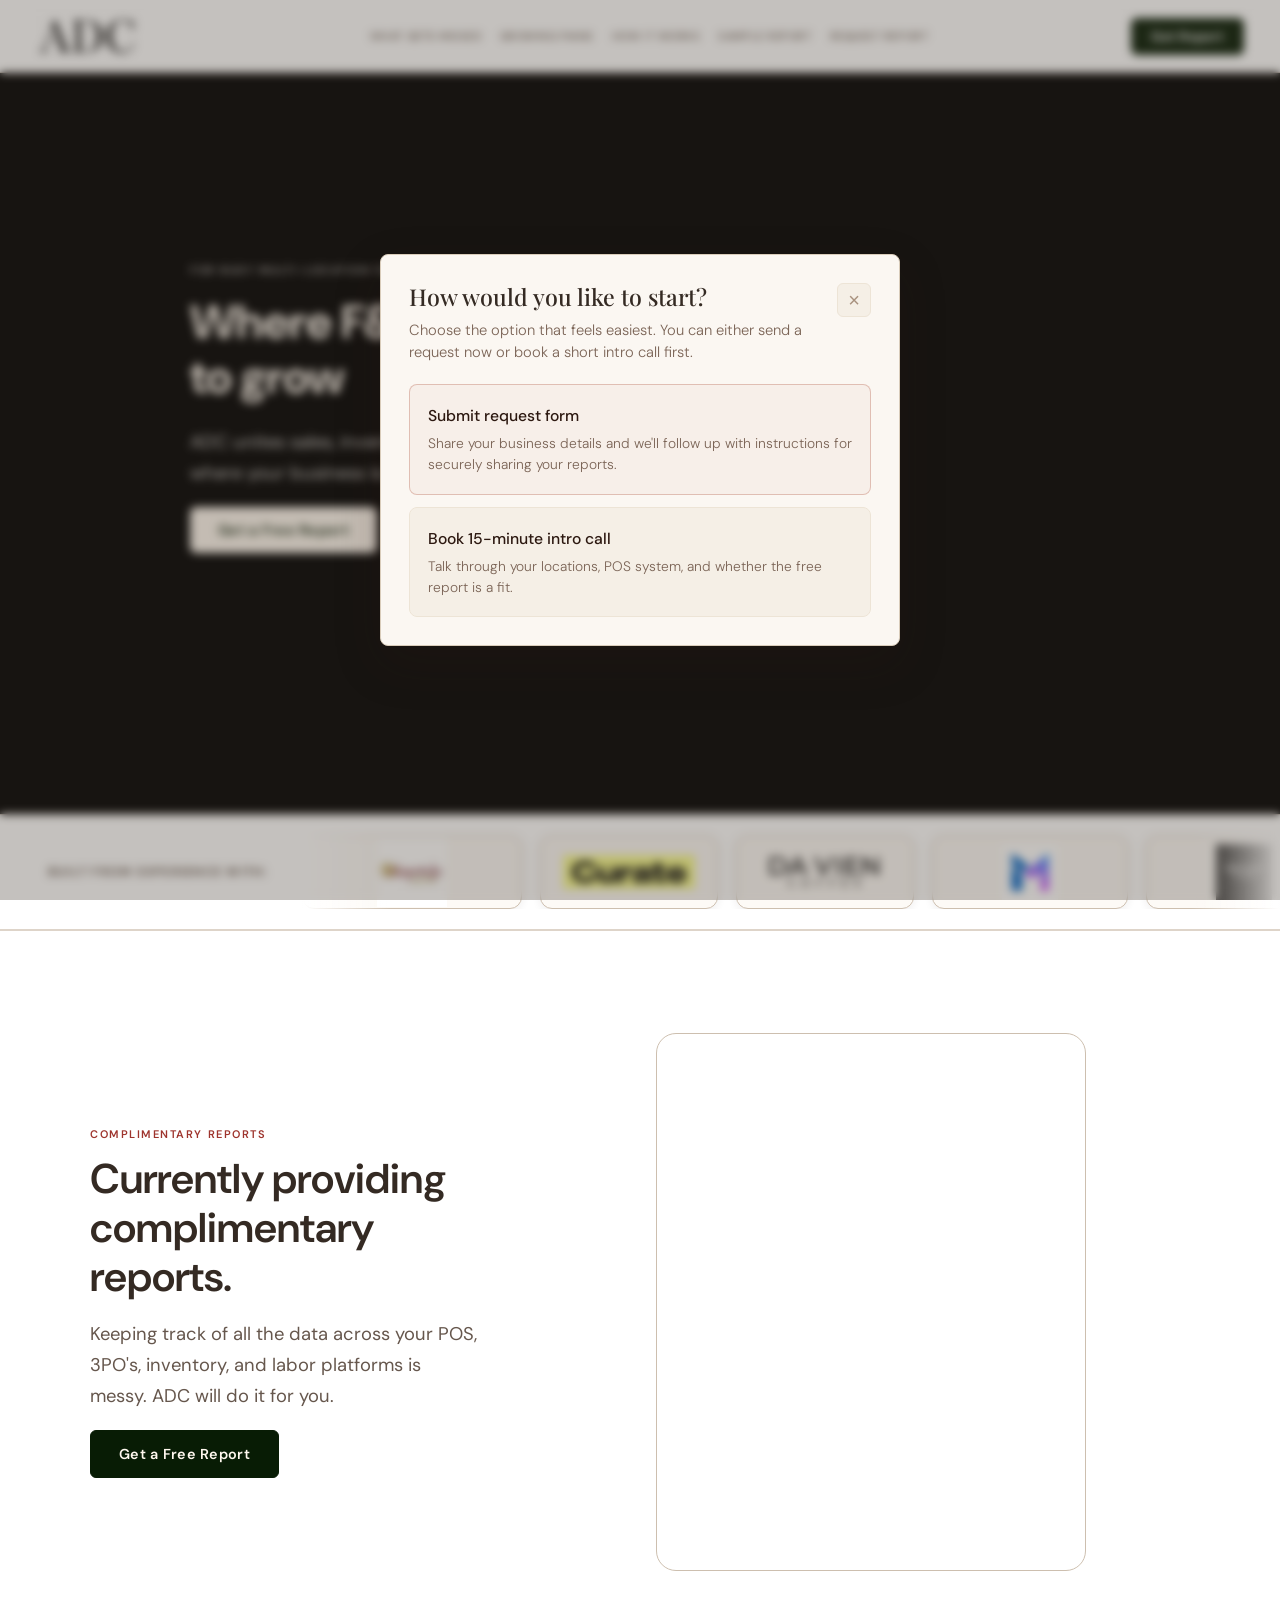
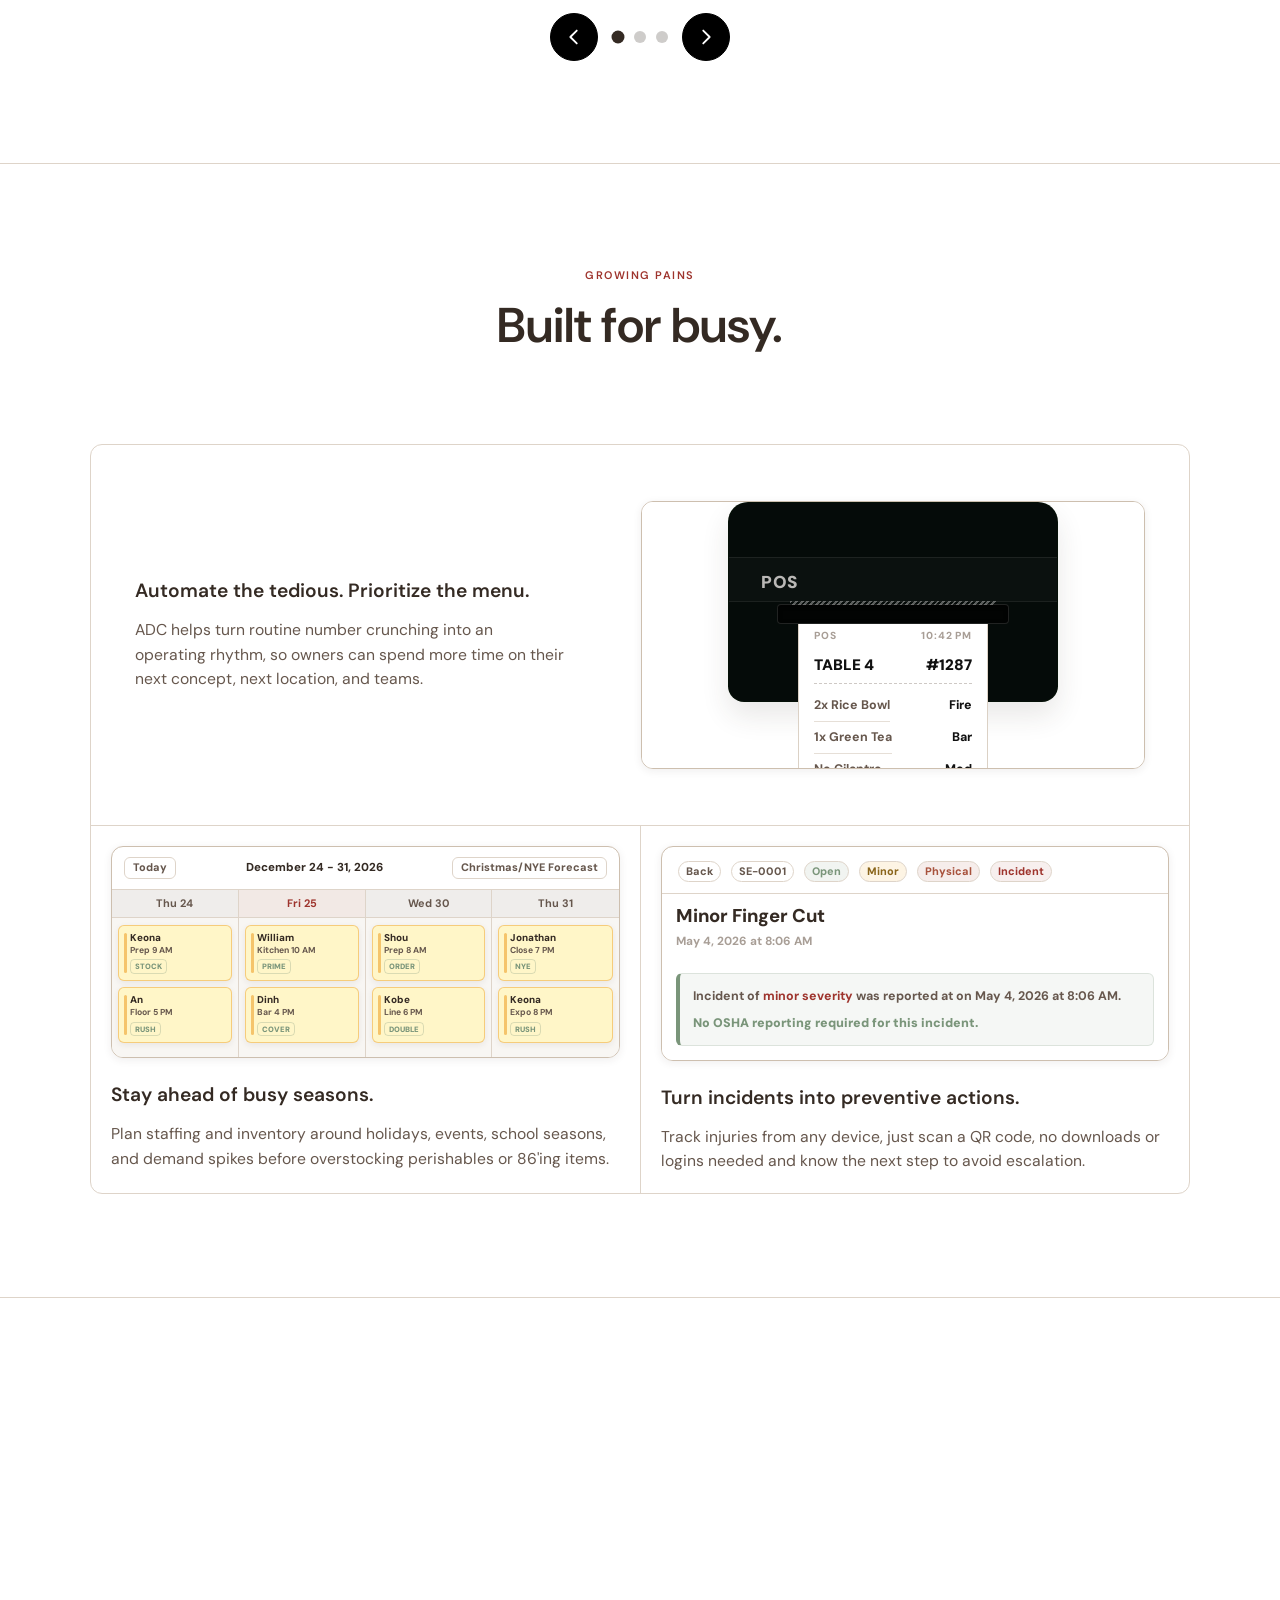
==== index.html @ 9beca84a "Rename css/dashboard.css to css/site.css; link from index and red-flags-report The stylesheet was au" ====
<!DOCTYPE html>
<html lang="en">
<head>
  <meta charset="UTF-8" />
  <meta name="viewport" content="width=device-width, initial-scale=1.0" />
  <title>ADC Operations - Free Report for F&amp;B Operators</title>
  <meta name="description" content="Get a free one-time report from ADC Operations. Built for independent multi-location F&amp;B owners using Toast, Clover, or Square." />
  <link rel="canonical" href="https://adc-ops.com/" />
  <link rel="icon" type="image/png" sizes="32x32" href="assets/adc-favicon-32.png" />
  <script id="vtag-ai-js" async src="https://r2.leadsy.ai/tag.js" data-pid="12CsXQLgcvG90aMik" data-version="062024"></script>

  <!-- Google Fonts: Playfair Display (headlines) + DM Sans (body) -->
  <link rel="preconnect" href="https://fonts.googleapis.com" />
  <link rel="preconnect" href="https://fonts.gstatic.com" crossorigin />
  <link rel="preload" href="assets/adc-new-logo-header-optimized.jpg" as="image" />
  <link rel="preload" href="https://fonts.googleapis.com/css2?family=Playfair+Display:ital,wght@0,600;0,700;1,600&family=DM+Sans:wght@400;500;600;700&display=swap" as="style" onload="this.onload=null;this.rel='stylesheet'" />
  <noscript><link href="https://fonts.googleapis.com/css2?family=Playfair+Display:ital,wght@0,600;0,700;1,600&family=DM+Sans:wght@400;500;600;700&display=swap" rel="stylesheet" /></noscript>

  <link rel="stylesheet" href="index.css" />
  <link rel="stylesheet" href="css/site.css" />
</head>
<body>

  <!-- ============================================================
       NAV
  ============================================================ -->
  <nav>
    <div class="nav-inner">
      <a href="#hero" class="nav-logo" aria-label="ADC Operations home">
        <img src="assets/adc-new-logo-header-optimized.jpg" width="480" height="189" alt="ADC Operations" decoding="async" fetchpriority="high" />
      </a>
      <ul class="nav-links">
        <li><a href="#problem">What Gets Missed</a></li>
        <li><a href="#growing-pains">Growing Pains</a></li>
        <li><a href="#how">How It Works</a></li>
        <li><a href="red-flags-report.html" target="_blank" rel="noopener noreferrer">Sample Report</a></li>
        <li><a href="#cta" data-choice-open>Request Report</a></li>
      </ul>
      <!-- CTA LINK: Replace href="#cta" with your Calendly or booking URL -->
      <button class="btn btn-primary nav-cta" type="button" data-choice-open>Get Report</button>
    </div>
  </nav>


  <!-- ============================================================
       1. HERO
  ============================================================ -->
  <section id="hero">
    <div class="hero-inner">

      <div class="hero-content">
        <span class="label">For busy multi-location F&amp;B owners with too many reports to check</span>
        <h1 aria-label="Where F&B businesses go to grow, scale, and standardize">
          Where F&amp;B businesses go
          <span class="hero-action-line">
            <span>to</span>
            <span class="rotating-word" aria-hidden="true">
              <span class="rotating-word-track">
                <span>grow</span>
                <span>scale</span>
                <span>standardize</span>
                <span>grow</span>
              </span>
            </span>
          </span>
        </h1>
        <p class="lead">ADC unites sales, inventory, and labor reports into one place. Know where your business is leaking in minutes.</p>

        <div class="btn-group">
          <!-- CTA LINK: Replace href below with your Calendly or booking URL -->
          <button class="btn btn-primary" type="button" data-choice-open>Get a Free Report</button>
        </div>

      </div>

    </div>
  </section>


  <!-- ============================================================
       EXPERIENCE LOGO MARQUEE
  ============================================================ -->
  <section id="experience" aria-label="Brands ADC experience is built from">
    <div class="experience-inner">
      <div class="experience-label">Built from experience with:</div>
      <div class="logo-marquee" aria-hidden="true">
        <div class="logo-marquee-track">
          <div class="brand-logo-card brand-logo-card--chopsticks"><img src="assets/chopsticks_logo_300x300px-1.jpg" width="300" height="300" alt="" loading="lazy" decoding="async" /></div>
          <div class="brand-logo-card"><img src="assets/curate%20logo.jpeg" width="1200" height="314" alt="" loading="lazy" decoding="async" /></div>
          <div class="brand-logo-card"><img src="assets/davien%20logo.avif" alt="" loading="lazy" decoding="async" /></div>
          <div class="brand-logo-card brand-logo-card--mahaaya"><img src="assets/mahaaya_logo.jpeg" width="200" height="200" alt="" loading="lazy" decoding="async" /></div>
          <div class="brand-logo-card brand-logo-card--ninemax"><img src="assets/ninemax-media.jpg" width="320" height="320" alt="" loading="lazy" decoding="async" /></div>
          <div class="brand-logo-card brand-logo-card--chopsticks"><img src="assets/chopsticks_logo_300x300px-1.jpg" width="300" height="300" alt="" loading="lazy" decoding="async" /></div>
          <div class="brand-logo-card"><img src="assets/curate%20logo.jpeg" width="1200" height="314" alt="" loading="lazy" decoding="async" /></div>
          <div class="brand-logo-card"><img src="assets/davien%20logo.avif" alt="" loading="lazy" decoding="async" /></div>
          <div class="brand-logo-card brand-logo-card--mahaaya"><img src="assets/mahaaya_logo.jpeg" width="200" height="200" alt="" loading="lazy" decoding="async" /></div>
          <div class="brand-logo-card brand-logo-card--ninemax"><img src="assets/ninemax-media.jpg" width="320" height="320" alt="" loading="lazy" decoding="async" /></div>
        </div>
      </div>
    </div>
  </section>


  <!-- ============================================================
       2. COSTLY ISSUES
  ============================================================ -->
  <section id="problem">
    <div class="section-inner">
      <div class="problem-slider reveal" data-problem-slider>
        <div class="problem-slider-viewport">
          <div class="problem-slider-track" data-problem-slider-track>
            <article class="problem-slide">
              <div class="problem-slide-copy">
                <span class="label">Complimentary Reports</span>
                <h2>Currently providing complimentary reports.</h2>
                <p class="lead">Keeping track of all the data across your POS, 3PO's, inventory, and labor platforms is messy. ADC will do it for you.</p>
                <div class="btn-group" style="margin-top:18px;">
                  <button class="btn btn-slider" type="button" data-choice-open>Get a Free Report</button>
                </div>
              </div>
              <div class="problem-slide-visual">
                <div class="puzzle-report-animation" aria-label="POS, Labor, Inventory, 3PO, and Invoices puzzle pieces combine into an ADC Report">
                  <div class="puzzle-report-stage" aria-hidden="true">
                    <div class="puzzle-report-board">
                      <svg class="puzzle-report-svg" viewBox="28 33 184 244" role="img">
                        <g class="puzzle-svg-piece puzzle-piece--pos">
                          <path d="M30 35H105V58C119 58 119 82 105 82V105H75C75 119 55 119 55 105H30Z"/>
                          <text x="67" y="70">POS</text>
                        </g>
                        <g class="puzzle-svg-piece puzzle-piece--labor">
                          <path d="M105 35H210V105H170C170 119 150 119 150 105H105V82C119 82 119 58 105 58Z"/>
                          <text x="160" y="70">Labor</text>
                        </g>
                        <g class="puzzle-svg-piece puzzle-piece--inventory">
                          <path d="M30 105H55C55 119 75 119 75 105H150C150 119 170 119 170 105H210V175H170C170 189 150 189 150 175H75C75 189 55 189 55 175H30Z"/>
                          <text x="120" y="140">Inventory</text>
                        </g>
                        <g class="puzzle-svg-piece puzzle-piece--threepo">
                          <path d="M30 175H55C55 189 75 189 75 175H105V218C119 218 119 242 105 242V275H30Z"/>
                          <text x="67" y="225">3PO</text>
                        </g>
                        <g class="puzzle-svg-piece puzzle-piece--invoices">
                          <path d="M105 175H150C150 189 170 189 170 175H210V275H105V242C119 242 119 218 105 218Z"/>
                          <text x="160" y="225">Invoices</text>
                        </g>
                      </svg>
                    </div>
                    <div class="puzzle-final-report">
                      <strong><span>ADC</span><span>Report</span></strong>
                    </div>
                  </div>
                </div>
              </div>
            </article>

            <article class="problem-slide">
              <div class="problem-slide-copy">
                <span class="label">What Gets Missed &amp; What You Get</span>
                <h2>The costly problems usually start small.</h2>
                <p class="lead">Unapproved overtime hours, 1-5% vendor price increases every month, untracked waste. ADC tells you exactly where costs are stacking.</p>
                <div class="btn-group" style="margin-top:18px;">
                  <a href="red-flags-report.html" class="btn btn-slider" target="_blank" rel="noopener noreferrer">View Full Sample Report</a>
                </div>
              </div>
              <div class="problem-slide-visual">
                <div class="cost-stack-animation" aria-label="Unauthorized over-time, vendor prices, refunds, waste, and void stack into a pile as cost rises">
                  <div class="cost-stack-stage" aria-hidden="true">
                    <div class="cost-stack-pile">
                      <div class="cost-stack-word cost-stack-word--vendor"><span>Vendor</span><span>Prices</span></div>
                      <div class="cost-stack-word cost-stack-word--refunds">Refunds</div>
                      <div class="cost-stack-word cost-stack-word--waste">Waste</div>
                      <div class="cost-stack-word cost-stack-word--void">Void</div>
                      <div class="cost-stack-word cost-stack-word--ot"><span>Unauthorized</span><span>Over-Time</span></div>
                    </div>
                  </div>
                  <div class="cost-progress" aria-hidden="true">
                    <span>Cost</span>
                    <span class="cost-progress-track">
                      <span class="cost-progress-fill"></span>
                    </span>
                  </div>
                </div>
              </div>
            </article>

            <article class="problem-slide">
              <div class="problem-slide-copy">
                <span class="label">From Report To Results</span>
                <h2>Turn the report into results.</h2>
                <p class="lead">Know where your business could be saving and if it's labor law compliant, deal with the problems, and continue growing.</p>
                <div class="btn-group" style="margin-top:18px;">
                  <button class="btn btn-slider" type="button" data-choice-open>Get a Free Report</button>
                </div>
              </div>
              <div class="problem-slide-visual">
                <div class="growth-reveal-animation" aria-label="Horizontal slices align to reveal the vertical word Growth">
                  <div class="growth-reveal-stage" aria-hidden="true">
                    <div class="growth-slice-field" data-growth-slices="100">
                    </div>
                  </div>
                </div>
              </div>
            </article>
          </div>
        </div>
        <div class="problem-slider-controls" aria-label="Problem slider controls">
          <button class="problem-slider-arrow" type="button" data-problem-slider-prev aria-label="Previous slide">
            <svg viewBox="0 0 24 24" aria-hidden="true" focusable="false">
              <path d="M15 5L8 12L15 19" fill="none" stroke="currentColor" stroke-width="2" stroke-linecap="round" stroke-linejoin="round"/>
            </svg>
          </button>
          <div class="problem-slider-dots" data-problem-slider-dots></div>
          <button class="problem-slider-arrow" type="button" data-problem-slider-next aria-label="Next slide">
            <svg viewBox="0 0 24 24" aria-hidden="true" focusable="false">
              <path d="M9 5L16 12L9 19" fill="none" stroke="currentColor" stroke-width="2" stroke-linecap="round" stroke-linejoin="round"/>
            </svg>
          </button>
        </div>
      </div>

    </div>
  </section>


  <!-- ============================================================
       GROWING PAINS
  ============================================================ -->
  <section id="growing-pains">
    <div class="section-inner">
      <div class="section-header reveal">
        <span class="label">Growing pains</span>
        <h2>Built for busy.</h2>
      </div>

      <div class="growth-feature-shell reveal">
        <div class="growth-feature-main">
          <div class="growth-feature-copy">
            <h3>Automate the tedious. Prioritize the menu.</h3>
            <p>ADC helps turn routine number crunching into an operating rhythm, so owners can spend more time on their next concept, next location, and teams.</p>
          </div>

          <div class="growth-mockup growth-mockup--main" aria-label="Animated POS ticket printer visual">
            <div class="pos-paper-visual" aria-hidden="true">
              <div class="pos-printer">
                <div class="pos-printer-body"></div>
                <div class="pos-printer-slot"></div>
                <div class="pos-ticket-window">
                  <div class="pos-ticket-stream">
                    <div class="pos-ticket">
                      <div class="pos-ticket-kicker">
                        <span>POS</span>
                        <span>10:42 PM</span>
                      </div>
                      <div class="pos-ticket-title">
                        <span>TABLE 4</span>
                        <span>#1287</span>
                      </div>
                      <div class="pos-ticket-lines">
                        <div class="pos-ticket-line"><span>2x Rice Bowl</span><span></span><span>Fire</span></div>
                        <div class="pos-ticket-line"><span>1x Green Tea</span><span></span><span>Bar</span></div>
                        <div class="pos-ticket-line"><span>No Cilantro</span><span></span><span>Mod</span></div>
                        <div class="pos-ticket-line"><span>Sesame Allergy</span><span></span><span>Expo</span></div>
                      </div>
                      <div class="pos-ticket-status">
                        <span class="pos-ticket-tag pos-ticket-tag--matched">Fired</span>
                      </div>
                    </div>
                    <div class="pos-ticket">
                      <div class="pos-ticket-kicker">
                        <span>POS</span>
                        <span>10:47 PM</span>
                      </div>
                      <div class="pos-ticket-title">
                        <span>TABLE 9</span>
                        <span>#1288</span>
                      </div>
                      <div class="pos-ticket-lines">
                        <div class="pos-ticket-line"><span>1x Noodles</span><span></span><span>Wok</span></div>
                        <div class="pos-ticket-line"><span>3x Iced Tea</span><span></span><span>Bar</span></div>
                        <div class="pos-ticket-line"><span>Extra Chili</span><span></span><span>Mod</span></div>
                        <div class="pos-ticket-line"><span>Seat 2 First</span><span></span><span>Expo</span></div>
                      </div>
                      <div class="pos-ticket-status">
                        <span class="pos-ticket-tag pos-ticket-tag--matched">Matched</span>
                      </div>
                    </div>
                    <div class="pos-ticket">
                      <div class="pos-ticket-kicker">
                        <span>POS</span>
                        <span>10:51 PM</span>
                      </div>
                      <div class="pos-ticket-title">
                        <span>BAR 2</span>
                        <span>#1289</span>
                      </div>
                      <div class="pos-ticket-lines">
                        <div class="pos-ticket-line"><span>2x Tea</span><span></span><span>Bar</span></div>
                        <div class="pos-ticket-line"><span>1x Dessert</span><span></span><span>Pastry</span></div>
                        <div class="pos-ticket-line"><span>Hold Until Called</span><span></span><span>Expo</span></div>
                      </div>
                      <div class="pos-ticket-status">
                      </div>
                    </div>
                    <div class="pos-ticket">
                      <div class="pos-ticket-kicker">
                        <span>POS</span>
                        <span>10:42 PM</span>
                      </div>
                      <div class="pos-ticket-title">
                        <span>TABLE 4</span>
                        <span>#1287</span>
                      </div>
                      <div class="pos-ticket-lines">
                        <div class="pos-ticket-line"><span>2x Rice Bowl</span><span></span><span>Fire</span></div>
                        <div class="pos-ticket-line"><span>1x Green Tea</span><span></span><span>Bar</span></div>
                        <div class="pos-ticket-line"><span>No Cilantro</span><span></span><span>Mod</span></div>
                        <div class="pos-ticket-line"><span>Sesame Allergy</span><span></span><span>Expo</span></div>
                      </div>
                      <div class="pos-ticket-status">
                        <span class="pos-ticket-tag pos-ticket-tag--matched">Fired</span>
                      </div>
                    </div>
                    <div class="pos-ticket">
                      <div class="pos-ticket-kicker">
                        <span>POS</span>
                        <span>10:47 PM</span>
                      </div>
                      <div class="pos-ticket-title">
                        <span>TABLE 9</span>
                        <span>#1288</span>
                      </div>
                      <div class="pos-ticket-lines">
                        <div class="pos-ticket-line"><span>1x Noodles</span><span></span><span>Wok</span></div>
                        <div class="pos-ticket-line"><span>3x Iced Tea</span><span></span><span>Bar</span></div>
                        <div class="pos-ticket-line"><span>Extra Chili</span><span></span><span>Mod</span></div>
                        <div class="pos-ticket-line"><span>Seat 2 First</span><span></span><span>Expo</span></div>
                      </div>
                      <div class="pos-ticket-status">
                        <span class="pos-ticket-tag pos-ticket-tag--matched">Matched</span>
                      </div>
                    </div>
                    <div class="pos-ticket">
                      <div class="pos-ticket-kicker">
                        <span>POS</span>
                        <span>10:51 PM</span>
                      </div>
                      <div class="pos-ticket-title">
                        <span>BAR 2</span>
                        <span>#1289</span>
                      </div>
                      <div class="pos-ticket-lines">
                        <div class="pos-ticket-line"><span>2x Tea</span><span></span><span>Bar</span></div>
                        <div class="pos-ticket-line"><span>1x Dessert</span><span></span><span>Pastry</span></div>
                        <div class="pos-ticket-line"><span>Hold Until Called</span><span></span><span>Expo</span></div>
                      </div>
                      <div class="pos-ticket-status">
                      </div>
                    </div>
                  </div>
                </div>
              </div>
            </div>
          </div>
        </div>

        <div class="growth-feature-cards">
          <article class="growth-card">
            <div class="growth-mockup growth-mockup--season" aria-label="Busy season scheduling and inventory planning mockup">
              <div class="season-toolbar" aria-hidden="true">
                <span class="season-tool">Today</span>
                <span class="season-range">December 24 - 31, 2026</span>
                <span class="season-tool">Christmas/NYE Forecast</span>
              </div>
              <div class="season-calendar" aria-hidden="true">
                <div class="season-day"><strong>Thu 24</strong><span class="season-shift">Keona<span>Prep 9 AM</span><em>Stock</em></span><span class="season-shift">An<span>Floor 5 PM</span><em>Rush</em></span></div>
                <div class="season-day is-active"><strong>Fri 25</strong><span class="season-shift">William<span>Kitchen 10 AM</span><em>Prime</em></span><span class="season-shift">Dinh<span>Bar 4 PM</span><em>Cover</em></span></div>
                <div class="season-day"><strong>Wed 30</strong><span class="season-shift">Shou<span>Prep 8 AM</span><em>Order</em></span><span class="season-shift">Kobe<span>Line 6 PM</span><em>Double</em></span></div>
                <div class="season-day"><strong>Thu 31</strong><span class="season-shift">Jonathan<span>Close 7 PM</span><em>NYE</em></span><span class="season-shift">Keona<span>Expo 8 PM</span><em>Rush</em></span></div>
              </div>
            </div>
            <h3>Stay ahead of busy seasons.</h3>
            <p>Plan staffing and inventory around holidays, events, school seasons, and demand spikes before overstocking perishables or 86'ing items.</p>
          </article>

          <article class="growth-card">
            <div class="growth-mockup growth-mockup--incident" aria-label="Incident tracking and preventive action mockup">
              <div class="incident-toolbar" aria-hidden="true">
                <span class="incident-chip">Back</span>
                <span class="incident-chip">SE-0001</span>
                <span class="incident-chip incident-chip--status">Open</span>
                <span class="incident-chip incident-chip--severity">Minor</span>
                <span class="incident-chip incident-chip--type">Physical</span>
                <span class="incident-chip incident-chip--category">Incident</span>
              </div>
              <div class="incident-ticket" aria-hidden="true">
                <div class="incident-title">Minor Finger Cut</div>
                <div class="incident-meta">May 4, 2026 at 8:06 AM</div>
                <div class="incident-panel">
                  Incident of <strong>minor severity</strong> was reported at on May 4, 2026 at 8:06 AM.
                  <span class="incident-osha">No OSHA reporting required for this incident.</span>
                </div>
              </div>
            </div>
            <h3>Turn incidents into preventive actions.</h3>
            <p>Track injuries from any device, just scan a QR code, no downloads or logins needed and know the next step to avoid escalation.</p>
          </article>
        </div>
      </div>
    </div>
  </section>


  <!-- ============================================================
       4. HOW IT WORKS
  ============================================================ -->
  <section id="how">
    <div class="section-inner">
      <div class="section-header reveal">
        <span class="label">How It Works</span>
        <h2>A simple 4-step process.</h2>
      </div>

      <div class="process-steps reveal" aria-label="iPhone Messages-style four step process">
        <div class="imessage-phone">
          <div class="imessage-status" aria-hidden="true">
            <span>9:41</span>
            <span class="imessage-status-icons">
              <svg viewBox="0 0 24 24" focusable="false"><path d="M3 18h2V9H3v9Zm4 0h2V6H7v12Zm4 0h2V11h-2v7Zm4 0h2V4h-2v14Z" fill="currentColor"/></svg>
              <svg viewBox="0 0 24 24" focusable="false"><path d="M12 17.5 15.5 14a5 5 0 0 0-7 0L12 17.5Zm-6.5-6.5 1.8 1.8a6.7 6.7 0 0 1 9.4 0l1.8-1.8a9.2 9.2 0 0 0-13 0Zm-3.2-3.2 1.8 1.8a11.2 11.2 0 0 1 15.8 0l1.8-1.8a13.8 13.8 0 0 0-19.4 0Z" fill="currentColor"/></svg>
              <svg viewBox="0 0 28 16" focusable="false"><rect x="1" y="2.5" width="22" height="11" rx="3" fill="none" stroke="currentColor" stroke-width="1.7"/><rect x="3.5" y="5" width="17" height="6" rx="2" fill="currentColor"/><path d="M25 6v4" stroke="currentColor" stroke-width="2" stroke-linecap="round"/></svg>
            </span>
          </div>
          <div class="imessage-contact">
            <span class="imessage-nav-icon" aria-hidden="true">
              <svg viewBox="0 0 24 24" focusable="false"><path d="M15 5 8 12l7 7" fill="none" stroke="currentColor" stroke-width="2.7" stroke-linecap="round" stroke-linejoin="round"/></svg>
            </span>
            <div class="imessage-contact-card">
              <img class="imessage-avatar" src="assets/adc-new-logo-header-optimized.jpg" width="96" height="96" alt="ADC Operations" loading="lazy" />
              <span class="imessage-contact-name">ADC</span>
            </div>
            <span class="imessage-nav-icon imessage-video" aria-hidden="true">
              <svg viewBox="0 0 24 24" focusable="false"><path d="M4 7.8C4 6.8 4.8 6 5.8 6h8.4c1 0 1.8.8 1.8 1.8v8.4c0 1-.8 1.8-1.8 1.8H5.8c-1 0-1.8-.8-1.8-1.8V7.8Z" fill="none" stroke="currentColor" stroke-width="2"/><path d="m16 10 4-2.7v9.4L16 14v-4Z" fill="none" stroke="currentColor" stroke-width="2" stroke-linejoin="round"/></svg>
            </span>
          </div>
          <div class="imessage-time"><span>iMessage</span><span>Today 9:41 AM</span></div>
          <div class="imessage-thread">
            <div class="imessage-row is-you" style="--message-delay: .25s;">
              <div class="imessage-bubble">
                <span class="imessage-step">01 Send recent reports</span>
                <p>Start with POS. If you have more, send them.</p>
              </div>
            </div>
            <div class="imessage-row is-you" style="--message-delay: 1.55s;">
              <div class="imessage-attachment" aria-label="Attached file F&B.csv">
                <span class="imessage-file-icon" aria-hidden="true">CSV</span>
                <span class="imessage-file-copy">
                  <span class="imessage-file-name">F&amp;B.csv</span>
                  <span class="imessage-file-meta">Spreadsheet</span>
                </span>
              </div>
            </div>
            <div class="imessage-row imessage-receipt" style="--message-delay: 2.05s;">Delivered</div>
            <div class="imessage-row is-adc is-typing" aria-hidden="true" style="--message-delay: 2.85s;">
              <div class="imessage-bubble imessage-typing">
                <span></span>
                <span></span>
                <span></span>
              </div>
            </div>
            <div class="imessage-row is-adc" style="--message-delay: 5.05s;">
              <div class="imessage-bubble">
                <span class="imessage-step">02 ADC reviews the files</span>
                <p>We look for costly patterns, repeated issues, invoice mismatches.</p>
              </div>
            </div>
            <div class="imessage-row is-adc is-typing" aria-hidden="true" style="--message-delay: 6.35s;">
              <div class="imessage-bubble imessage-typing">
                <span></span>
                <span></span>
                <span></span>
              </div>
            </div>
            <div class="imessage-row is-adc" style="--message-delay: 8.55s;">
              <div class="imessage-bubble">
                <span class="imessage-step">03 You receive ADC's report</span>
                <p>A short, no-nonsense report showing what deserves immediate attention.</p>
              </div>
            </div>
            <div class="imessage-row is-adc" style="--message-delay: 9.75s;">
              <div class="imessage-attachment" aria-label="Attached file ADC Report.pdf">
                <span class="imessage-file-icon" aria-hidden="true">PDF</span>
                <span class="imessage-file-copy">
                  <span class="imessage-file-name">ADC Report.pdf</span>
                  <span class="imessage-file-meta">Document</span>
                </span>
              </div>
            </div>
            <div class="imessage-row is-you" style="--message-delay: 11.35s;">
              <div class="imessage-bubble">
                <span class="imessage-step">04 You follow up where needed</span>
                <p>Ask the right questions, check the right location, or move on if nothing looks important.</p>
              </div>
            </div>
            <div class="imessage-row imessage-receipt" style="--message-delay: 11.85s;">Delivered</div>
          </div>
          <div class="imessage-composer" aria-hidden="true">
            <span class="imessage-compose-btn">
              <svg viewBox="0 0 24 24" focusable="false"><path d="M12 5v14M5 12h14" fill="none" stroke="currentColor" stroke-width="2.2" stroke-linecap="round"/></svg>
            </span>
            <div class="imessage-input">
              <span>iMessage</span>
              <span class="imessage-mic">
                <svg viewBox="0 0 24 24" focusable="false"><path d="M12 14a3 3 0 0 0 3-3V6a3 3 0 0 0-6 0v5a3 3 0 0 0 3 3Z" fill="none" stroke="currentColor" stroke-width="2"/><path d="M18 11a6 6 0 0 1-12 0M12 17v3M9 20h6" fill="none" stroke="currentColor" stroke-width="2" stroke-linecap="round"/></svg>
              </span>
            </div>
          </div>
        </div>
      </div>

    </div>
  </section>


  <!-- ============================================================
       6. WHAT TO SEND
  ============================================================ -->
  <section id="needs">
    <div class="section-inner">
      <div class="section-header reveal">
        <span class="label">What To Send</span>
        <h2>2 things to get started.</h2>
        <p class="lead">Start simple. A recent POS export is enough for the free pilot. More reports help, but they are not required.</p>
      </div>

      <div class="grid-2">
        <div class="cred-card reveal reveal-delay-1">
          <div class="cred-tag">Required</div>
          <h3>The basics</h3>
          <ul class="pilot-list">
            <li><span class="check">✓</span> Recent POS sales export</li>
            <li><span class="check">✓</span> Location name or store list</li>
          </ul>
        </div>
        <div class="cred-card reveal reveal-delay-2">
          <div class="cred-tag">Optional</div>
          <h3>Helpful but optional</h3>
          <ul class="pilot-list">
            <li><span class="check">✓</span> Refund, void, or discount report</li>
            <li><span class="check">✓</span> Labor summary</li>
            <li><span class="check">✓</span> Delivery app report</li>
            <li><span class="check">✓</span> Inventory count</li>
            <li><span class="check">✓</span> Supplier invoice</li>
            <li><span class="check">✓</span> Waste/spoilage log</li>
            <li><span class="check">✓</span> Recent reviews or screenshots</li>
            <li><span class="check">✓</span> Manager notes or closing report</li>
          </ul>
        </div>
      </div>
    </div>
  </section>


  <!-- ============================================================
       8. FINAL CTA
  ============================================================ -->
  <section id="cta">
    <div class="section-inner">
      <span class="label reveal" style="display:block; text-align:center; margin-bottom:16px;">Free Pilot Report</span>
      <h2 class="reveal">Send your reports. Get a clear list of what is worth checking.</h2>
      <p class="lead reveal">No long setup. No software to learn. Just a short weekly actionable report built from the reports you already have.</p>
      <div class="btn-group reveal">
        <button class="btn btn-primary" type="button" data-choice-open>Get a Free Report</button>
      </div>
    </div>
  </section>

  <div class="choice-modal" id="cta-choice-modal" aria-hidden="true">
    <div class="choice-panel" role="dialog" aria-modal="true" aria-labelledby="choice-title">
      <div class="choice-panel-header">
        <div>
          <h3 id="choice-title">How would you like to start?</h3>
          <p>Choose the option that feels easiest. You can either send a request now or book a short intro call first.</p>
        </div>
        <button class="choice-close" type="button" aria-label="Close choice panel" data-choice-close>&times;</button>
      </div>
      <div class="choice-options">
        <a class="choice-option choice-option--primary" href="https://docs.google.com/forms/d/e/1FAIpQLScCk5VbfvuB6KUFfL942nQvkBRkKwdA0lGnppqUD-J_cibEnQ/viewform?usp=dialog" target="_blank" rel="noopener noreferrer">
          <strong>Submit request form</strong>
          <p>Share your business details and we'll follow up with instructions for securely sharing your reports.</p>
        </a>
        <a class="choice-option" href="https://cal.com/an-pham-ktqlcd/adc-intro-call" target="_blank" rel="noopener noreferrer">
          <strong>Book 15-minute intro call</strong>
          <p>Talk through your locations, POS system, and whether the free report is a fit.</p>
        </a>
      </div>
    </div>
  </div>


  <!-- ============================================================
       FOOTER
  ============================================================ -->
  <footer>
    <div class="footer-inner">
      <div class="footer-logo">ADC Operations</div>
      <div>Weekly reports for busy F&amp;B owners.</div>
    </div>
  </footer>


  <!-- ============================================================
       SCROLL REVEAL SCRIPT
  ============================================================ -->
  <script src="index.js"></script>

</body>
</html>
---- index.css ----
/* ============================================================
       CSS CUSTOM PROPERTIES — Edit colors here
    ============================================================ */
    :root {
      --bg:          #F7F3EE;   /* warm ivory background */
      --bg-alt:      #F0EAE0;   /* soft beige section background */
      --bg-card:     #FDFAF6;   /* card surface */
      --espresso:    #081c05;   /* primary CTA / strongest contrast */
      --espresso-hi: #12330d;   /* primary CTA hover */
      --clay:        #A8523D;   /* muted red clay accent */
      --red-flag:    #9E342D;   /* red-flag labels and cost numbers */
      --sage:        #7A957A;   /* sage green secondary */
      --taupe-light: #A89E96;   /* light taupe — muted text */
      --taupe:       #342A23;   /* heading/body contrast */
      --taupe-mid:   #66574D;   /* secondary text */
      --sand:        #CDBFAF;   /* card/report borders */
      --sand-light:  #DED4C9;   /* light borders */

      --font-display: 'DM Sans', system-ui, sans-serif;
      --font-body:    'DM Sans', system-ui, sans-serif;

      --radius-sm:  6px;
      --radius-md:  12px;
      --radius-lg:  20px;

      --shadow-sm: 0 2px 8px rgba(52,42,35,.08);
      --shadow-md: 0 8px 24px rgba(52,42,35,.12);
      --shadow-lg: 0 18px 48px rgba(52,42,35,.16);

      --max-w: 1100px;
      --section-pad: clamp(64px, 8vw, 108px) clamp(20px, 5vw, 40px);
    }

    /* ============================================================
       RESET & BASE
    ============================================================ */
    *, *::before, *::after { box-sizing: border-box; margin: 0; padding: 0; }

    html {
      scroll-behavior: smooth;
      scroll-padding-top: 84px;
    }

    html,
    body {
      overflow-x: hidden;
    }

    body {
      font-family: var(--font-body);
      background: var(--bg);
      color: var(--taupe);
      line-height: 1.65;
      font-size: 16px;
      -webkit-font-smoothing: antialiased;
    }

    img { display: block; max-width: 100%; }

    a { color: inherit; text-decoration: none; }

    /* ============================================================
       TYPOGRAPHY UTILITIES
    ============================================================ */
    .label {
      font-family: var(--font-body);
      font-size: 11px;
      font-weight: 600;
      letter-spacing: .14em;
      text-transform: uppercase;
      color: var(--red-flag);
    }

    h1, h2, h3 {
      font-family: var(--font-display);
      line-height: 1.18;
      color: var(--taupe);
    }

    h1 { font-size: clamp(2.4rem, 5.5vw, 4rem); font-weight: 700; }
    h2 { font-size: clamp(1.8rem, 3.5vw, 2.6rem); font-weight: 600; }
    h3 { font-size: 1.15rem; font-weight: 600; }

    p { color: var(--taupe-mid); }

    .lead {
      font-size: clamp(1rem, 2vw, 1.15rem);
      line-height: 1.7;
      color: var(--taupe-mid);
    }

    /* ============================================================
       LAYOUT UTILITIES
    ============================================================ */
    section { padding: var(--section-pad); }

    #problem,
    #growing-pains,
    #how,
    #needs,
    #cta {
      content-visibility: auto;
      contain-intrinsic-size: auto 720px;
    }

    .section-inner { max-width: var(--max-w); margin: 0 auto; }

    .grid-2 {
      display: grid;
      grid-template-columns: repeat(auto-fit, minmax(min(100%, 420px), 1fr));
      gap: 32px;
    }

    /* ============================================================
       BUTTONS
       To update CTA links, search for: <!-- CTA LINK -->
    ============================================================ */
    .btn {
      display: inline-flex;
      align-items: center;
      gap: 8px;
      padding: 14px 28px;
      border-radius: var(--radius-sm);
      font-family: var(--font-body);
      font-size: .9rem;
      font-weight: 600;
      letter-spacing: .02em;
      cursor: pointer;
      border: none;
      transition: all .22s ease;
      white-space: nowrap;
    }

    .btn-primary {
      background: var(--espresso);
      color: #fff;
    }
    .btn-primary:hover {
      background: var(--espresso-hi);
      transform: translateY(-1px);
    }

    .btn-group {
      display: flex;
      flex-wrap: wrap;
      gap: 12px;
      align-items: center;
    }

    /* ============================================================
       NAV
    ============================================================ */
    nav {
      position: fixed;
      top: 0;
      left: 0;
      right: 0;
      z-index: 100;
      background: #fff;
      backdrop-filter: blur(12px);
      border-bottom: 1px solid var(--sand-light);
      padding: 16px 36px;
    }

    .nav-inner {
      width: 100%;
      margin: 0;
      padding: 0;
      min-height: 40px;
      display: grid;
      grid-template-columns: 1fr auto 1fr;
      align-items: center;
    }

    .nav-logo {
      display: inline-flex;
      align-items: center;
      flex-shrink: 0;
    }

    .nav-logo img {
      width: auto;
      height: auto;
      max-height: 40px;
      object-fit: contain;
    }

    .nav-links {
      display: flex;
      align-items: center;
      gap: 0;
      list-style: none;
    }

    .nav-links a {
      font-size: 11px;
      font-weight: 500;
      letter-spacing: .05em;
      text-transform: uppercase;
      color: var(--taupe-mid);
      margin-left: 18px;
      transition: color .18s;
    }
    .nav-links a:hover { color: var(--red-flag); }

    .nav-cta { font-size: .82rem !important; padding: 10px 20px !important; }

    .nav-cta { justify-self: end; }

    @media (max-width: 760px) {
      nav { padding: 14px 20px; }
      .nav-inner {
        display: flex;
        justify-content: space-between;
        gap: 18px;
      }
      .nav-logo img { max-height: 34px; }
    }

    @media (max-width: 680px) {
      .nav-links { display: none; }
    }

    /* ============================================================
       SECTION HEADER
    ============================================================ */
    .section-header {
      margin-bottom: 52px;
      max-width: 640px;
    }
    .section-header .label { margin-bottom: 12px; display: block; }
    .section-header h2 { margin-bottom: 16px; }
    .section-header .lead { max-width: 540px; }

    /* ============================================================
       1. HERO SECTION
    ============================================================ */
    #hero {
      min-height: calc(100vh - 86px);
      padding: clamp(58px, 8vh, 96px) clamp(20px, 5vw, 40px);
      background: #000;
      position: relative;
      overflow: hidden;
      display: flex;
      align-items: center;
    }

    #hero::before {
      content: none;
    }

    #hero::after {
      content: none;
    }

    .hero-inner {
      width: 100%;
      max-width: 900px;
      margin: 0 auto;
      display: block;
    }

    @media (max-width: 980px) {
      #hero {
        min-height: auto;
      }
      .hero-inner {
        max-width: 760px;
      }
      .hero-content .lead { max-width: 620px; }
    }

    .hero-content .label {
      margin-bottom: 16px;
      display: block;
      color: rgba(253,250,246,.72);
    }

    .hero-content {
      align-self: center;
      max-width: 720px;
    }

    .hero-content h1 {
      margin-bottom: 16px;
      letter-spacing: 0;
      font-size: clamp(2.45rem, 3.65vw, 4.2rem);
      color: #FFF8EF;
    }

    .hero-action-line {
      display: flex;
      justify-content: flex-start;
      align-items: baseline;
      gap: .18em;
    }

    .hero-content h1 em {
      font-style: italic;
      color: var(--clay);
    }

    .rotating-word {
      position: relative;
      display: inline-block;
      width: 10.9ch;
      height: 1.3em;
      overflow: hidden;
      text-align: left;
      vertical-align: -.18em;
      color: #FFF8EF;
    }

    .rotating-word-track {
      display: flex;
      flex-direction: column;
      animation: rotate-hero-word 7.5s cubic-bezier(.76, 0, .24, 1) infinite;
    }

    .rotating-word-track span {
      display: block;
      height: 1.3em;
      line-height: 1.16;
      text-align: left;
      white-space: nowrap;
    }

    @keyframes rotate-hero-word {
      0%, 22% { transform: translateY(0); }
      30%, 52% { transform: translateY(-1.3em); }
      60%, 82% { transform: translateY(-2.6em); }
      90%, 100% { transform: translateY(-3.9em); }
    }

    @media (prefers-reduced-motion: reduce) {
      .rotating-word-track {
        animation: none;
      }
    }

    .hero-content .lead {
      margin-bottom: 18px;
      max-width: 580px;
      color: rgba(253,250,246,.82);
    }

    #hero .btn-primary {
      background: #FFF8EF;
      color: var(--espresso);
    }

    #hero .btn-primary:hover {
      background: var(--bg-card);
      color: var(--espresso);
    }

    /* Experience marquee */
    #experience {
      background: #fff;
      border-top: 1px solid var(--sand-light);
      border-bottom: 1px solid var(--sand-light);
      padding: 20px 0;
      overflow: hidden;
    }

    .experience-inner {
      display: grid;
      grid-template-columns: auto minmax(0, 1fr);
      align-items: center;
      gap: clamp(18px, 3vw, 34px);
      max-width: 100%;
    }

    .experience-label {
      color: var(--taupe-mid);
      font-size: .78rem;
      font-weight: 700;
      letter-spacing: .1em;
      line-height: 1.3;
      padding-left: clamp(20px, 5vw, 48px);
      text-transform: uppercase;
      white-space: nowrap;
    }

    .logo-marquee {
      overflow: hidden;
      position: relative;
      contain: layout paint;
      isolation: isolate;
    }

    .logo-marquee::before,
    .logo-marquee::after {
      content: '';
      position: absolute;
      top: 0;
      bottom: 0;
      width: clamp(36px, 7vw, 96px);
      z-index: 2;
      pointer-events: none;
    }

    .logo-marquee::before {
      left: 0;
      background: linear-gradient(90deg, #fff, rgba(255,255,255,0));
    }

    .logo-marquee::after {
      right: 0;
      background: linear-gradient(270deg, #fff, rgba(255,255,255,0));
    }

    .logo-marquee-track {
      align-items: center;
      animation: logo-slide 32s linear infinite;
      backface-visibility: hidden;
      display: flex;
      gap: 18px;
      transform: translate3d(0, 0, 0);
      will-change: transform;
      width: max-content;
    }

    .logo-marquee:hover .logo-marquee-track { animation-play-state: paused; }

    @media (hover: none) {
      .logo-marquee:hover .logo-marquee-track {
        animation-play-state: running;
      }
    }

    .brand-logo-card {
      align-items: center;
      background: var(--bg-card);
      border: 1px solid var(--sand);
      border-radius: var(--radius-md);
      box-shadow: var(--shadow-sm);
      display: inline-flex;
      height: 74px;
      justify-content: center;
      min-width: 168px;
      padding: 14px 22px;
    }

    .brand-logo-card img {
      max-height: 42px;
      max-width: 132px;
      object-fit: contain;
    }

    .brand-logo-card--chopsticks img {
      max-height: 70px;
      max-width: 174px;
    }

    .brand-logo-card--chopsticks {
      min-width: 196px;
    }

    .brand-logo-card--mahaaya img,
    .brand-logo-card--ninemax img {
      max-height: 56px;
      max-width: 150px;
    }

    @keyframes logo-slide {
      from { transform: translate3d(0, 0, 0); }
      to { transform: translate3d(-50%, 0, 0); }
    }

    @media (prefers-reduced-motion: reduce) {
      .logo-marquee-track { animation: none; }
    }

    /* ============================================================
       3. SOLUTION SECTION
    ============================================================ */
    #problem,
    #growing-pains,
    #needs { background: #fff; padding: var(--section-pad); }

    #how,
    #cta { background: #fff; padding: var(--section-pad); }

    #problem,
    #growing-pains,
    #how,
    #needs,
    #cta {
      border-top: 1px solid var(--sand-light);
    }

    .problem-slider {
      position: relative;
      overflow: hidden;
    }

    .problem-slider-viewport {
      overflow: hidden;
    }

    .problem-slider-track {
      display: flex;
      transition: transform .48s cubic-bezier(.22, 1, .36, 1);
      will-change: transform;
    }

    .problem-slide {
      min-width: 100%;
      display: grid;
      grid-template-columns: minmax(280px, .76fr) minmax(440px, 1.24fr);
      align-items: center;
      gap: clamp(32px, 6vw, 72px);
      overflow: visible;
    }

    .problem-slide-copy {
      max-width: 460px;
    }

    .problem-slide-copy .label {
      display: block;
      margin-bottom: 12px;
    }

    .problem-slide-copy h2 {
      margin-bottom: 16px;
    }

    .problem-slide-copy .lead {
      max-width: 430px;
    }

    .problem-slide-visual {
      width: min(100%, 430px);
      justify-self: center;
    }

    .puzzle-report-animation,
    .cost-stack-animation,
    .growth-reveal-animation {
      width: 100%;
      aspect-ratio: 4 / 5;
      border: 1px solid var(--sand);
      border-radius: var(--radius-lg);
      background: #fff;
      overflow: hidden;
      position: relative;
      isolation: isolate;
      font-family: var(--font-body);
      color: #111;
    }

    .puzzle-report-stage,
    .cost-stack-stage,
    .growth-reveal-stage {
      position: absolute;
      inset: 0;
      display: grid;
      place-items: center;
    }

    .growth-slice-field {
      position: relative;
      width: min(70%, 286px);
      aspect-ratio: 3 / 4;
      overflow: hidden;
      font-family: var(--font-body);
    }

    .growth-slice {
      --slice-height: 1%;
      --slice-top: 0%;
      --slice-offset: 0%;
      --start-x: 0%;
      position: absolute;
      left: -30%;
      width: 160%;
      top: var(--slice-top);
      height: var(--slice-height);
      overflow: hidden;
      opacity: .26;
      transform: translateX(var(--start-x));
      will-change: transform, opacity;
      animation: growth-slice-align 9s cubic-bezier(.2, .82, .23, 1) infinite;
    }

    .growth-slice::before {
      content: '';
      position: absolute;
      left: 0;
      right: 0;
      top: 50%;
      height: 1px;
      background: currentColor;
      opacity: .32;
      transform: translateY(-50%);
      animation: growth-slice-streak 9s ease-in-out infinite;
    }

    .growth-slice-word {
      position: absolute;
      left: 50%;
      top: var(--slice-offset);
      width: 62.5%;
      height: 10000%;
      display: flex;
      flex-direction: column;
      align-items: center;
      justify-content: center;
      transform: translateX(-50%);
      color: #111;
      font-size: clamp(2.15rem, 5vw, 4.25rem);
      font-weight: 700;
      line-height: .84;
      letter-spacing: 0;
      text-align: center;
    }

    @keyframes growth-slice-align {
      0% {
        opacity: 0;
        transform: translateX(var(--start-x));
      }
      6%, 14% {
        opacity: .24;
        transform: translateX(var(--start-x));
      }
      58%, 80% {
        opacity: 1;
        transform: translateX(0);
      }
      88% {
        opacity: .24;
        transform: translateX(calc(var(--start-x) * -.75));
      }
      94% {
        opacity: 0;
        transform: translateX(calc(var(--start-x) * -.75));
      }
      95%, 100% {
        opacity: 0;
        transform: translateX(var(--start-x));
      }
    }

    @keyframes growth-slice-streak {
      0% {
        opacity: 0;
      }
      6%, 38% {
        opacity: .32;
      }
      58%, 100% {
        opacity: 0;
      }
    }

    .cost-stack-pile {
      position: relative;
      width: min(70%, 286px);
      aspect-ratio: 3 / 4;
      font-family: var(--font-body);
    }

    .cost-stack-word {
      position: absolute;
      left: var(--stack-left);
      top: var(--stack-top);
      width: var(--stack-width);
      display: grid;
      place-items: center;
      color: #111;
      font-size: clamp(1.45rem, 3.1vw, 2.5rem);
      font-weight: 700;
      line-height: .98;
      letter-spacing: 0;
      text-align: center;
      opacity: 0;
      transform: translate(-50%, -330%) rotate(var(--fall-rotate));
      transform-origin: center;
      will-change: transform, opacity;
      animation-duration: 10s;
      animation-timing-function: cubic-bezier(.2, .82, .23, 1);
      animation-iteration-count: infinite;
    }

    .cost-stack-word--vendor {
      --stack-left: 52%;
      --stack-top: 62%;
      --stack-width: 84%;
      --fall-rotate: 4deg;
      animation-name: cost-stack-vendor-cycle;
    }

    .cost-stack-word--refunds {
      --stack-left: 48%;
      --stack-top: 39%;
      --stack-width: 72%;
      --fall-rotate: -5deg;
      animation-name: cost-stack-refunds-cycle;
    }

    .cost-stack-word--waste {
      --stack-left: 53%;
      --stack-top: 21%;
      --stack-width: 58%;
      --fall-rotate: 5deg;
      animation-name: cost-stack-waste-cycle;
    }

    .cost-stack-word--void {
      --stack-left: 47%;
      --stack-top: 4%;
      --stack-width: 38%;
      --fall-rotate: -5deg;
      animation-name: cost-stack-void-cycle;
    }

    .cost-stack-word--ot {
      --stack-left: 50%;
      --stack-top: 89%;
      --stack-width: 112%;
      --fall-rotate: 4deg;
      animation-name: cost-stack-ot-cycle;
    }

    .cost-stack-word span {
      display: block;
    }

    .cost-progress {
      position: absolute;
      left: clamp(18px, 7%, 32px);
      right: clamp(18px, 7%, 32px);
      bottom: clamp(18px, 5.5%, 28px);
      display: flex;
      align-items: center;
      gap: 12px;
      color: #111;
      font-family: var(--font-body);
      font-size: clamp(.95rem, 1.6vw, 1.08rem);
      font-weight: 700;
      letter-spacing: 0;
      line-height: 1;
      pointer-events: none;
    }

    .cost-progress-track {
      position: relative;
      flex: 1;
      height: 2px;
      overflow: hidden;
      background: rgba(17, 17, 17, .16);
    }

    .cost-progress-fill {
      position: absolute;
      inset: 0;
      background: #111;
      transform: scaleX(0);
      transform-origin: left center;
      animation: cost-progress-cycle 10s cubic-bezier(.2, .82, .23, 1) infinite;
    }

    .puzzle-report-board {
      position: relative;
      width: min(70%, 286px);
      aspect-ratio: 3 / 4;
      animation: puzzle-board-cycle 10s ease-in-out infinite;
    }

    .problem-slide:not(.is-active) .puzzle-report-board,
    .problem-slide:not(.is-active) .puzzle-svg-piece,
    .problem-slide:not(.is-active) .puzzle-final-report,
    .problem-slide:not(.is-active) .cost-stack-word,
    .problem-slide:not(.is-active) .cost-progress-fill,
    .problem-slide:not(.is-active) .growth-slice,
    .problem-slide:not(.is-active) .growth-slice::before {
      animation-name: none !important;
    }

    .problem-slide:not(.is-active) .puzzle-svg-piece,
    .problem-slide:not(.is-active) .puzzle-final-report,
    .problem-slide:not(.is-active) .cost-stack-word,
    .problem-slide:not(.is-active) .cost-progress,
    .problem-slide:not(.is-active) .growth-slice {
      opacity: 0;
    }

    .puzzle-report-svg {
      width: 100%;
      height: 100%;
      display: block;
      overflow: visible;
      font-family: var(--font-body);
    }

    .puzzle-svg-piece {
      --from-x: 0%;
      --from-y: 0%;
      --from-rotate: 0deg;
      opacity: 0;
      transform: translate(var(--from-x), var(--from-y)) rotate(var(--from-rotate));
      transform-box: fill-box;
      transform-origin: center;
      will-change: transform, opacity;
      animation-duration: 10s;
      animation-timing-function: cubic-bezier(.2, .82, .23, 1);
      animation-iteration-count: infinite;
    }

    .puzzle-svg-piece path {
      fill: #fff;
      stroke: #111;
      stroke-width: 2;
      vector-effect: non-scaling-stroke;
    }

    .puzzle-svg-piece text {
      fill: #111;
      font-size: 15px;
      font-weight: 700;
      letter-spacing: 0;
      dominant-baseline: middle;
      text-anchor: middle;
    }

    .puzzle-piece--pos {
      --from-x: -180%;
      --from-y: -115%;
      --from-rotate: -7deg;
      animation-name: puzzle-piece-pos-cycle;
    }

    .puzzle-piece--labor {
      --from-x: 175%;
      --from-y: -95%;
      --from-rotate: 6deg;
      animation-name: puzzle-piece-labor-cycle;
    }

    .puzzle-piece--inventory {
      --from-x: -165%;
      --from-y: 0%;
      --from-rotate: 4deg;
      animation-name: puzzle-piece-inventory-cycle;
    }

    .puzzle-piece--threepo {
      --from-x: -150%;
      --from-y: 120%;
      --from-rotate: 7deg;
      animation-name: puzzle-piece-threepo-cycle;
    }

    .puzzle-piece--invoices {
      --from-x: 165%;
      --from-y: 120%;
      --from-rotate: -6deg;
      animation-name: puzzle-piece-invoices-cycle;
    }

    .puzzle-final-report {
      position: absolute;
      left: 50%;
      top: 50%;
      width: min(70%, 286px);
      aspect-ratio: 3 / 4;
      display: grid;
      align-content: center;
      justify-items: center;
      border: 2px solid #111;
      background: #fff;
      opacity: 0;
      transform: translate(-50%, -44%);
      animation: puzzle-final-cycle 10s ease-in-out infinite;
    }

    .puzzle-final-report strong {
      position: relative;
      z-index: 1;
      display: grid;
      gap: 6px;
      font-size: clamp(1.7rem, 4vw, 3.2rem);
      line-height: .95;
      letter-spacing: 0;
      text-align: center;
    }

    @keyframes puzzle-piece-pos-cycle {
      0% {
        opacity: 0;
        transform: translate(var(--from-x), var(--from-y)) rotate(var(--from-rotate));
      }
      8%, 54% {
        opacity: 1;
        transform: translate(0, 0) rotate(0deg);
      }
      59%, 100% {
        opacity: 0;
        transform: translate(0, 0) rotate(0deg);
      }
    }

    @keyframes puzzle-piece-labor-cycle {
      0%, 10% {
        opacity: 0;
        transform: translate(var(--from-x), var(--from-y)) rotate(var(--from-rotate));
      }
      18%, 54% {
        opacity: 1;
        transform: translate(0, 0) rotate(0deg);
      }
      59%, 100% {
        opacity: 0;
        transform: translate(0, 0) rotate(0deg);
      }
    }

    @keyframes puzzle-piece-inventory-cycle {
      0%, 20% {
        opacity: 0;
        transform: translate(var(--from-x), var(--from-y)) rotate(var(--from-rotate));
      }
      28%, 54% {
        opacity: 1;
        transform: translate(0, 0) rotate(0deg);
      }
      59%, 100% {
        opacity: 0;
        transform: translate(0, 0) rotate(0deg);
      }
    }

    @keyframes puzzle-piece-threepo-cycle {
      0%, 30% {
        opacity: 0;
        transform: translate(var(--from-x), var(--from-y)) rotate(var(--from-rotate));
      }
      38%, 54% {
        opacity: 1;
        transform: translate(0, 0) rotate(0deg);
      }
      59%, 100% {
        opacity: 0;
        transform: translate(0, 0) rotate(0deg);
      }
    }

    @keyframes puzzle-piece-invoices-cycle {
      0%, 40% {
        opacity: 0;
        transform: translate(var(--from-x), var(--from-y)) rotate(var(--from-rotate));
      }
      48%, 54% {
        opacity: 1;
        transform: translate(0, 0) rotate(0deg);
      }
      59%, 100% {
        opacity: 0;
        transform: translate(0, 0) rotate(0deg);
      }
    }

    @keyframes puzzle-board-cycle {
      0%, 54% {
        opacity: 1;
      }
      62%, 100% {
        opacity: 0;
      }
    }

    @keyframes puzzle-final-cycle {
      0%, 59% {
        opacity: 0;
        transform: translate(-50%, -44%);
      }
      68%, 91% {
        opacity: 1;
        transform: translate(-50%, -50%);
      }
      100% {
        opacity: 0;
        transform: translate(-50%, -54%);
      }
    }

    @keyframes cost-stack-vendor-cycle {
      0%, 12% {
        opacity: 0;
        transform: translate(-50%, -330%) rotate(var(--fall-rotate));
      }
      13% {
        opacity: 1;
      }
      25%, 88% {
        opacity: 1;
        transform: translate(-50%, -50%) rotate(4deg);
      }
      94%, 100% {
        opacity: 0;
        transform: translate(-50%, -50%) rotate(4deg);
      }
    }

    @keyframes cost-stack-refunds-cycle {
      0%, 26% {
        opacity: 0;
        transform: translate(-50%, -330%) rotate(var(--fall-rotate));
      }
      27% {
        opacity: 1;
      }
      39%, 88% {
        opacity: 1;
        transform: translate(-50%, -50%) rotate(-5deg);
      }
      94%, 100% {
        opacity: 0;
        transform: translate(-50%, -50%) rotate(-5deg);
      }
    }

    @keyframes cost-stack-waste-cycle {
      0%, 40% {
        opacity: 0;
        transform: translate(-50%, -330%) rotate(var(--fall-rotate));
      }
      41% {
        opacity: 1;
      }
      53%, 88% {
        opacity: 1;
        transform: translate(-50%, -50%) rotate(5deg);
      }
      94%, 100% {
        opacity: 0;
        transform: translate(-50%, -50%) rotate(5deg);
      }
    }

    @keyframes cost-stack-void-cycle {
      0%, 54% {
        opacity: 0;
        transform: translate(-50%, -330%) rotate(var(--fall-rotate));
      }
      55% {
        opacity: 1;
      }
      67%, 88% {
        opacity: 1;
        transform: translate(-50%, -50%) rotate(-5deg);
      }
      94%, 100% {
        opacity: 0;
        transform: translate(-50%, -50%) rotate(-5deg);
      }
    }

    @keyframes cost-stack-ot-cycle {
      0% {
        opacity: 1;
        transform: translate(-50%, -330%) rotate(var(--fall-rotate));
      }
      12%, 88% {
        opacity: 1;
        transform: translate(-50%, -50%) rotate(-4deg);
      }
      94%, 100% {
        opacity: 0;
        transform: translate(-50%, -50%) rotate(-4deg);
      }
    }

    @keyframes cost-progress-cycle {
      0% {
        transform: scaleX(0);
      }
      12% {
        transform: scaleX(.2);
      }
      13% {
        transform: scaleX(.2);
      }
      25% {
        transform: scaleX(.4);
      }
      27% {
        transform: scaleX(.4);
      }
      39% {
        transform: scaleX(.6);
      }
      41% {
        transform: scaleX(.6);
      }
      53% {
        transform: scaleX(.8);
      }
      55% {
        transform: scaleX(.8);
      }
      67%, 88% {
        transform: scaleX(1);
      }
      94%, 100% {
        transform: scaleX(0);
      }
    }

    @media (prefers-reduced-motion: reduce) {
      .puzzle-report-board {
        animation: none;
        opacity: 0;
      }

      .puzzle-svg-piece,
      .cost-stack-word,
      .cost-progress-fill,
      .growth-slice {
        animation: none;
      }

      .cost-stack-word {
        opacity: 1;
        transform: translate(-50%, -50%) rotate(0deg);
      }

      .cost-progress-fill {
        transform: scaleX(1);
      }

      .growth-slice {
        opacity: 1;
        transform: translateX(0);
      }

      .puzzle-final-report {
        animation: none;
        opacity: 1;
        transform: translate(-50%, -50%);
      }

      .imessage-row,
      .process-steps.visible .imessage-row,
      .process-steps.visible .imessage-row.is-typing,
      .imessage-typing span {
        animation: none !important;
      }

      .imessage-row {
        opacity: 1 !important;
        transform: none !important;
      }

      .imessage-row.is-typing {
        display: none !important;
      }
    }

    .btn-slider {
      background: var(--espresso);
      color: #FFF8EF;
      border: 1.5px solid var(--espresso);
    }

    .btn-slider:hover {
      background: var(--espresso-hi);
      border-color: var(--espresso-hi);
      color: #FFF8EF;
      transform: translateY(-1px);
    }

    .problem-slider-controls {
      display: flex;
      justify-content: center;
      align-items: center;
      gap: 14px;
      margin-top: clamp(24px, 4vw, 42px);
    }

    .problem-slider-arrow {
      width: 48px;
      height: 48px;
      border-radius: 50%;
      border: 1px solid #000;
      background: #000;
      color: #fff;
      display: inline-flex;
      align-items: center;
      justify-content: center;
      cursor: pointer;
      transition: background .18s ease, transform .18s ease, opacity .18s ease;
    }

    .problem-slider-arrow:hover {
      background: #1d1d1d;
      transform: translateY(-1px);
    }

    .problem-slider-arrow svg {
      width: 22px;
      height: 22px;
    }

    .problem-slider-dots {
      display: flex;
      justify-content: center;
      align-items: center;
      gap: 10px;
    }

    .problem-slider-dot {
      width: 12px;
      height: 12px;
      border-radius: 50%;
      border: 0;
      background: rgba(52,42,35,.24);
      cursor: pointer;
      padding: 0;
      transition: background .18s ease, transform .18s ease;
    }

    .problem-slider-dot.is-active {
      background: var(--taupe);
      transform: scale(1.08);
    }

    .problem-slider.is-single .problem-slider-controls {
      display: none;
    }

    /* Growing pains feature grid */
    #growing-pains {
      padding-top: clamp(74px, 8vw, 118px);
    }

    #growing-pains .section-header {
      max-width: 780px;
      margin: 0 auto clamp(54px, 7vw, 92px);
      text-align: center;
    }

    #growing-pains .section-header h2 {
      margin-bottom: 0;
      font-size: clamp(2.05rem, 4vw, 3.05rem);
    }

    .growth-feature-shell {
      overflow: hidden;
      border: 1px solid var(--sand-light);
      border-radius: var(--radius-md);
      background: #fff;
    }

    .growth-feature-main {
      display: grid;
      grid-template-columns: minmax(260px, .92fr) minmax(360px, 1.08fr);
      align-items: center;
      gap: clamp(34px, 6vw, 78px);
      min-height: 310px;
      padding: clamp(30px, 5vw, 56px) clamp(20px, 4vw, 44px);
      border-bottom: 1px solid var(--sand-light);
    }

    .growth-feature-copy {
      max-width: 480px;
    }

    .growth-feature-copy h3,
    .growth-card h3 {
      margin-bottom: 14px;
      font-size: clamp(1.08rem, 1.8vw, 1.2rem);
      line-height: 1.35;
    }

    .growth-feature-copy p,
    .growth-card p {
      font-size: .98rem;
      line-height: 1.55;
    }

    .growth-mockup {
      position: relative;
      overflow: hidden;
      border: 1px solid var(--sand);
      border-radius: var(--radius-md);
      background: var(--bg-card);
      box-shadow: var(--shadow-sm);
    }

    .growth-mockup--main {
      min-height: 268px;
      background: #fff;
    }

    .pos-paper-visual {
      position: absolute;
      inset: 0;
      display: grid;
      place-items: center;
      overflow: hidden;
      padding: 0 clamp(22px, 4vw, 42px) clamp(22px, 4vw, 42px);
      background: #fff;
      color: #111;
    }

    .pos-printer {
      position: relative;
      width: min(92%, 360px);
      height: 236px;
      font-family: var(--font-body);
      perspective: 900px;
      transform: translateY(-18px);
    }

    .pos-printer-body {
      position: absolute;
      left: 50%;
      top: 18px;
      width: min(100%, 330px);
      height: 200px;
      border: 1px solid rgba(8,28,5,.32);
      border-radius: 20px 20px 16px 16px;
      background: #050B09;
      box-shadow: 0 14px 28px rgba(52,42,35,.11);
      transform: translateX(-50%);
      z-index: 3;
    }

    .pos-printer-body::before {
      content: '';
      position: absolute;
      left: 0;
      right: 0;
      top: 54px;
      height: 45px;
      border-top: 1px solid rgba(255,255,255,.08);
      border-bottom: 1px solid rgba(255,255,255,.07);
      background: rgba(255,255,255,.025);
    }

    .pos-printer-body::after {
      content: '';
      position: absolute;
      left: 32px;
      top: 65px;
      color: rgba(253,250,246,.72);
      content: 'POS';
      font-size: 1.08rem;
      font-weight: 900;
      letter-spacing: .04em;
    }

    .pos-printer-slot {
      position: absolute;
      left: 50%;
      top: 120px;
      width: min(68%, 232px);
      height: 20px;
      border: 1px solid rgba(255,255,255,.12);
      border-radius: 4px;
      background: #020403;
      box-shadow: inset 0 1px 4px rgba(0,0,0,.68);
      transform: translateX(-50%);
      z-index: 6;
    }

    .pos-printer-slot::before {
      content: '';
      position: absolute;
      left: 12px;
      right: 12px;
      top: -4px;
      height: 4px;
      background: repeating-linear-gradient(135deg, rgba(255,255,255,.62) 0 2px, transparent 2px 4px);
      opacity: .54;
    }

    .pos-ticket-window {
      position: absolute;
      left: 50%;
      top: 128px;
      width: min(56%, 190px);
      height: 188px;
      overflow: hidden;
      transform: translateX(-50%);
      z-index: 5;
    }

    .pos-ticket-stream {
      --pos-ticket-height: 216px;
      --pos-ticket-gap: 10px;
      --pos-loop-distance: 678px;
      position: absolute;
      left: 0;
      top: calc(var(--pos-loop-distance) * -1);
      width: 100%;
      display: grid;
      gap: var(--pos-ticket-gap);
      animation: pos-ticket-stream-print 8s linear infinite;
    }

    .pos-ticket {
      position: relative;
      width: 100%;
      height: var(--pos-ticket-height);
      padding: 15px 15px 17px;
      overflow: hidden;
      border: 1px solid rgba(205,191,175,.72);
      border-radius: var(--radius-sm);
      background: #fff;
      box-shadow: 0 14px 28px rgba(52,42,35,.08);
    }

    .pos-ticket::after {
      content: '';
      position: absolute;
      left: 0;
      right: 0;
      bottom: -8px;
      height: 8px;
      background:
        linear-gradient(135deg, transparent 6px, #fff 0) 0 0 / 12px 8px repeat-x,
        linear-gradient(225deg, transparent 6px, #fff 0) 0 0 / 12px 8px repeat-x;
      filter: drop-shadow(0 -1px 0 rgba(205,191,175,.72));
      pointer-events: none;
      transform: rotate(180deg);
    }

    .pos-ticket-kicker {
      display: flex;
      justify-content: space-between;
      gap: 12px;
      margin-bottom: 12px;
      color: var(--taupe-light);
      font-size: .64rem;
      font-weight: 800;
      letter-spacing: .08em;
      text-transform: uppercase;
    }

    .pos-ticket-title {
      display: flex;
      justify-content: space-between;
      gap: 14px;
      padding-bottom: 10px;
      border-bottom: 1px dashed rgba(102,87,77,.32);
      color: #111;
      font-size: .95rem;
      font-weight: 900;
      line-height: 1.1;
    }

    .pos-ticket-lines {
      display: grid;
      gap: 8px;
      margin-top: 14px;
    }

    .pos-ticket-line {
      display: grid;
      grid-template-columns: auto 1fr auto;
      align-items: center;
      gap: 8px;
      color: var(--taupe-mid);
      font-size: .78rem;
      font-weight: 700;
      line-height: 1.2;
    }

    .pos-ticket-line::after {
      content: '';
      height: 1px;
      background: rgba(205,191,175,.5);
    }

    .pos-ticket-line span:last-child {
      color: #111;
      font-weight: 800;
    }

    .pos-ticket-status {
      display: flex;
      flex-wrap: wrap;
      gap: 7px;
      margin-top: 12px;
      padding-top: 10px;
      border-top: 1px dashed rgba(102,87,77,.32);
    }

    .pos-ticket-tag {
      display: inline-flex;
      align-items: center;
      min-height: 22px;
      padding: 5px 8px;
      border: 1px solid rgba(205,191,175,.72);
      border-radius: 4px;
      background: var(--bg-card);
      color: var(--taupe-mid);
      font-size: .62rem;
      font-weight: 900;
      line-height: 1;
      text-transform: uppercase;
    }

    .pos-ticket-tag--review {
      border-color: rgba(158,52,45,.24);
      background: rgba(158,52,45,.06);
      color: var(--red-flag);
    }

    .pos-ticket-tag--matched {
      border-color: rgba(122,149,122,.28);
      background: rgba(122,149,122,.08);
      color: var(--sage);
    }

    @keyframes pos-ticket-stream-print {
      from {
        transform: translateY(0);
      }
      to {
        transform: translateY(var(--pos-loop-distance));
      }
    }

    @media (prefers-reduced-motion: reduce) {
      .pos-ticket-stream {
        animation: none;
        top: -116px;
      }
    }

    .growth-feature-cards {
      display: grid;
      grid-template-columns: repeat(2, minmax(0, 1fr));
    }

    .growth-card {
      padding: 20px;
    }

    .growth-card + .growth-card {
      border-left: 1px solid var(--sand-light);
    }

    .growth-card .growth-mockup {
      min-height: 164px;
      margin-bottom: 24px;
    }

    .growth-mockup--season {
      padding: 0;
      background: #fff;
    }

    .season-toolbar,
    .incident-toolbar {
      display: flex;
      align-items: center;
      justify-content: space-between;
      gap: 10px;
      margin-bottom: 0;
      color: var(--taupe-light);
      font-size: .68rem;
      font-weight: 800;
    }

    .season-toolbar {
      padding: 10px 12px;
      border-bottom: 1px solid var(--sand-light);
    }

    .season-tool {
      display: inline-flex;
      align-items: center;
      min-height: 22px;
      padding: 4px 8px;
      border: 1px solid var(--sand-light);
      border-radius: var(--radius-sm);
      background: #fff;
      color: var(--taupe-mid);
      line-height: 1;
    }

    .season-range {
      flex: 1;
      text-align: center;
      color: var(--taupe);
      font-size: .72rem;
      white-space: nowrap;
    }

    .season-calendar {
      display: grid;
      grid-template-columns: repeat(4, 1fr);
      gap: 0;
    }

    .season-day {
      min-height: 150px;
      border-right: 1px solid var(--sand-light);
      background: #F8F6F3;
      padding: 0 6px 8px;
    }

    .season-day:last-child {
      border-right: 0;
    }

    .season-day strong {
      display: block;
      margin: 0 -6px 7px;
      padding: 8px 6px;
      border-bottom: 1px solid var(--sand-light);
      background: #EFEDEB;
      color: var(--taupe-mid);
      font-size: .68rem;
      line-height: 1;
      text-align: center;
    }

    .season-day.is-active strong {
      color: var(--red-flag);
      background: rgba(168,82,61,.08);
    }

    .season-shift {
      position: relative;
      display: block;
      min-height: 38px;
      margin-bottom: 6px;
      padding: 6px 6px 6px 11px;
      border: 1px solid rgba(245,196,107,.82);
      border-radius: 6px;
      background: #FFF6C8;
      box-shadow: 0 2px 6px rgba(52,42,35,.08);
      color: var(--taupe);
      font-size: .62rem;
      font-weight: 800;
      line-height: 1.12;
    }

    .season-shift::before {
      content: '';
      position: absolute;
      left: 5px;
      top: 7px;
      bottom: 7px;
      width: 3px;
      border-radius: 999px;
      background: #F5C46B;
    }

    .season-shift span {
      display: block;
      margin-top: 3px;
      color: var(--taupe-mid);
      font-size: .54rem;
      font-weight: 700;
    }

    .season-shift em {
      display: inline-block;
      margin-top: 4px;
      padding: 2px 4px;
      border: 1px solid rgba(122,149,122,.28);
      border-radius: 4px;
      color: var(--sage);
      font-size: .48rem;
      font-style: normal;
      font-weight: 900;
      text-transform: uppercase;
    }

    .growth-mockup--incident {
      min-height: 262px;
      padding: 0;
      background: #fff;
      display: flex;
      flex-direction: column;
    }

    .incident-toolbar {
      flex-wrap: wrap;
      justify-content: flex-start;
      padding: 14px 16px 11px;
      border-bottom: 1px solid var(--sand-light);
    }

    .incident-chip {
      display: inline-flex;
      align-items: center;
      min-height: 20px;
      padding: 4px 7px;
      border: 1px solid var(--sand-light);
      border-radius: 999px;
      background: #fff;
      color: var(--taupe-mid);
      line-height: 1;
      white-space: nowrap;
    }

    .incident-chip--status {
      background: rgba(122,149,122,.1);
      color: var(--sage);
    }

    .incident-chip--severity {
      background: rgba(245,196,107,.18);
      color: #8A651A;
    }

    .incident-chip--type {
      background: rgba(168,82,61,.1);
      color: var(--clay);
    }

    .incident-chip--category {
      background: rgba(158,52,45,.08);
      color: var(--red-flag);
    }

    .incident-ticket {
      flex: 1;
      padding: 12px 14px 14px;
      background: #fff;
    }

    .incident-title {
      margin-bottom: 5px;
      color: var(--taupe);
      font-size: 1.16rem;
      font-weight: 800;
      line-height: 1.15;
    }

    .incident-meta {
      color: var(--taupe-light);
      font-size: .74rem;
      font-weight: 700;
    }

    .incident-panel {
      margin-top: 22px;
      padding: 13px 13px 13px;
      border: 1px solid rgba(122,149,122,.2);
      border-left: 4px solid var(--sage);
      border-radius: var(--radius-sm);
      background: rgba(122,149,122,.08);
      color: var(--taupe-mid);
      font-size: .78rem;
      font-weight: 700;
      line-height: 1.45;
    }

    .incident-panel strong {
      color: var(--red-flag);
    }

    .incident-osha {
      display: block;
      margin-top: 8px;
      color: var(--sage);
      font-weight: 900;
    }

    .incident-button {
      display: inline-flex;
      align-items: center;
      margin-top: 10px;
      padding: 7px 11px;
      border-radius: 6px;
      background: var(--espresso);
      color: #FFF8EF;
      font-size: .66rem;
      font-weight: 900;
      line-height: 1;
    }

    .process-steps {
      width: min(100%, 420px);
      margin: 0 auto;
      padding: 8px;
      border: 1px solid rgba(43, 38, 34, .1);
      border-radius: 38px;
      background: #111;
      box-shadow: 0 28px 80px rgba(52,42,35,.18);
    }

    .imessage-phone {
      overflow: hidden;
      min-height: 720px;
      border-radius: 31px;
      background: #fff;
      color: #111;
      display: flex;
      flex-direction: column;
    }

    .imessage-status {
      height: 34px;
      padding: 10px 22px 0;
      display: flex;
      align-items: center;
      justify-content: space-between;
      font-size: .86rem;
      font-weight: 800;
      line-height: 1;
      color: #070707;
    }

    .imessage-status-icons {
      display: flex;
      align-items: center;
      gap: 6px;
      color: #070707;
    }

    .imessage-status-icons svg,
    .imessage-nav-icon svg,
    .imessage-compose-btn svg,
    .imessage-mic svg {
      display: block;
      width: 20px;
      height: 20px;
    }

    .imessage-contact {
      position: relative;
      height: 112px;
      border-bottom: 1px solid #d8d8dc;
      display: grid;
      grid-template-columns: 54px 1fr 54px;
      align-items: start;
      padding: 16px 16px 10px;
    }

    .imessage-nav-icon {
      width: 34px;
      height: 34px;
      border: 0;
      padding: 0;
      background: transparent;
      color: #007AFF;
      display: grid;
      place-items: center;
    }

    .imessage-contact-card {
      justify-self: center;
      display: grid;
      justify-items: center;
      gap: 7px;
      min-width: 0;
    }

    .imessage-avatar {
      width: 56px;
      height: 56px;
      border-radius: 50%;
      border: 1px solid #ececf0;
      background: #fff;
      object-fit: contain;
      padding: 7px;
      box-shadow: 0 4px 14px rgba(0,0,0,.08);
    }

    .imessage-contact-name {
      display: inline-flex;
      align-items: center;
      gap: 2px;
      max-width: 160px;
      color: #111;
      font-size: .92rem;
      font-weight: 600;
      line-height: 1;
    }

    .imessage-contact-name::after {
      content: '';
      width: 6px;
      height: 6px;
      border-top: 1.5px solid #9b9ba0;
      border-right: 1.5px solid #9b9ba0;
      transform: rotate(45deg);
    }

    .imessage-video {
      justify-self: end;
    }

    .imessage-time {
      padding: 18px 22px 12px;
      text-align: center;
      color: #77777d;
      font-size: .82rem;
      font-weight: 600;
      line-height: 1.2;
    }

    .imessage-time span {
      display: block;
    }

    .imessage-thread {
      flex: 1;
      display: flex;
      flex-direction: column;
      gap: 8px;
      padding: 0 14px 18px;
    }

    .imessage-row {
      display: flex;
      width: 100%;
      opacity: 0;
      transform: translateY(16px) scale(.985);
    }

    .imessage-row.is-you {
      justify-content: flex-end;
      padding-left: 36px;
    }

    .imessage-row.is-adc {
      justify-content: flex-start;
      padding-right: 36px;
    }

    .process-steps.visible .imessage-row {
      animation: imessage-pop .5s cubic-bezier(.2, .8, .2, 1) forwards;
      animation-delay: var(--message-delay, 0s);
    }

    .imessage-bubble {
      position: relative;
      max-width: 100%;
      padding: 10px 14px 11px;
      border-radius: 20px;
      font-size: .9rem;
      line-height: 1.34;
      box-shadow: 0 2px 7px rgba(0,0,0,.04);
    }

    .is-you .imessage-bubble {
      color: #fff;
      background: #007AFF;
      border-bottom-right-radius: 5px;
    }

    .is-you .imessage-bubble,
    .is-you .imessage-bubble *,
    .is-you .imessage-attachment,
    .is-you .imessage-attachment * {
      color: #fff;
    }

    .is-you .imessage-bubble::after {
      content: '';
      position: absolute;
      right: -5px;
      bottom: 0;
      width: 13px;
      height: 17px;
      background: #007AFF;
      border-bottom-left-radius: 12px;
      transform: skewX(24deg);
    }

    .is-adc .imessage-bubble {
      color: #111;
      background: #E9E9EB;
      border-bottom-left-radius: 5px;
    }

    .is-adc .imessage-bubble,
    .is-adc .imessage-bubble *,
    .is-adc .imessage-attachment,
    .is-adc .imessage-attachment * {
      color: #111;
    }

    .is-adc .imessage-bubble::after {
      content: '';
      position: absolute;
      left: -5px;
      bottom: 0;
      width: 13px;
      height: 17px;
      background: #E9E9EB;
      border-bottom-right-radius: 12px;
      transform: skewX(-24deg);
    }

    .imessage-step {
      display: block;
      margin-bottom: 3px;
      font-size: .75rem;
      font-weight: 800;
    }

    .imessage-bubble p {
      margin: 0;
      font-size: inherit;
      line-height: inherit;
    }

    .imessage-attachment {
      display: flex;
      align-items: center;
      gap: 10px;
      width: min(100%, 260px);
      padding: 9px 11px;
      border-radius: 17px;
      box-shadow: 0 2px 7px rgba(0,0,0,.04);
    }

    .is-you .imessage-attachment {
      background: #007AFF;
      color: #fff;
      border-bottom-right-radius: 5px;
    }

    .is-adc .imessage-attachment {
      background: #E9E9EB;
      color: #111;
      border-bottom-left-radius: 5px;
    }

    .imessage-file-icon {
      display: grid;
      place-items: center;
      flex: 0 0 34px;
      width: 34px;
      height: 40px;
      border-radius: 8px;
      background: rgba(255,255,255,.96);
      color: #007AFF;
      font-size: .62rem;
      font-weight: 900;
      line-height: 1;
      box-shadow: inset 0 -8px 0 rgba(0,122,255,.12);
    }

    .is-you .imessage-file-icon,
    .is-adc .imessage-file-icon {
      color: inherit;
    }

    .is-you .imessage-file-icon {
      background: rgba(255,255,255,.18);
      box-shadow: inset 0 -8px 0 rgba(255,255,255,.08);
    }

    .is-adc .imessage-file-icon {
      box-shadow: inset 0 -8px 0 rgba(158,52,45,.12);
    }

    .imessage-file-copy {
      min-width: 0;
    }

    .imessage-file-name {
      display: block;
      overflow: hidden;
      text-overflow: ellipsis;
      white-space: nowrap;
      font-size: .88rem;
      font-weight: 800;
      line-height: 1.15;
    }

    .imessage-file-meta {
      display: block;
      margin-top: 2px;
      font-size: .7rem;
      font-weight: 700;
      opacity: .72;
    }

    .imessage-receipt {
      justify-content: flex-end;
      padding-right: 8px;
      color: #77777d;
      font-size: .72rem;
      font-weight: 600;
    }

    .imessage-typing {
      display: inline-flex;
      align-items: center;
      gap: 4px;
      padding: 12px 14px;
      min-width: 54px;
      min-height: 32px;
    }

    .imessage-typing span {
      width: 6px;
      height: 6px;
      border-radius: 999px;
      background: rgba(31,31,33,.42);
      animation: imessage-typing-dot 1s infinite ease-in-out;
    }

    .imessage-typing span:nth-child(2) { animation-delay: .15s; }
    .imessage-typing span:nth-child(3) { animation-delay: .3s; }

    .process-steps.visible .imessage-row.is-typing {
      overflow: hidden;
      max-height: 58px;
      animation: imessage-typing-row 1.95s ease forwards;
      animation-delay: var(--message-delay, 0s);
    }

    .imessage-composer {
      display: flex;
      align-items: center;
      gap: 9px;
      padding: 10px 14px 15px;
      background: #fff;
    }

    .imessage-compose-btn {
      flex: 0 0 34px;
      width: 34px;
      height: 34px;
      border: 0;
      border-radius: 50%;
      background: #E9E9EB;
      color: #6f6f75;
      display: grid;
      place-items: center;
    }

    .imessage-input {
      min-width: 0;
      flex: 1;
      height: 36px;
      border: 1px solid #D5D5D9;
      border-radius: 999px;
      color: #A6A6AB;
      display: flex;
      align-items: center;
      justify-content: space-between;
      gap: 10px;
      padding: 0 10px 0 16px;
      font-size: .95rem;
      font-weight: 500;
    }

    .imessage-mic {
      flex: 0 0 auto;
      color: #8C8C92;
    }

    @keyframes imessage-pop {
      to {
        opacity: 1;
        transform: translateY(0) scale(1);
      }
    }

    @keyframes imessage-typing-row {
      0% {
        opacity: 0;
        max-height: 0;
        transform: translateY(14px) scale(.98);
      }
      18%, 72% {
        opacity: 1;
        max-height: 58px;
        transform: translateY(0) scale(1);
      }
      100% {
        opacity: 0;
        max-height: 0;
        transform: translateY(-4px) scale(.98);
      }
    }

    @keyframes imessage-typing-dot {
      0%, 60%, 100% { transform: translateY(0); opacity: .42; }
      30% { transform: translateY(-4px); opacity: .9; }
    }

    @media (max-width: 680px) {
      .problem-slide {
        grid-template-columns: 1fr;
        gap: 24px;
      }
      .problem-slide-copy {
        max-width: none;
      }
      .problem-slide-copy h2 {
        font-size: clamp(2rem, 10vw, 2.65rem);
      }
      .problem-slide-copy .lead {
        max-width: none;
      }
      .problem-slide-visual {
        width: min(100%, 360px);
      }
      .puzzle-report-animation {
        aspect-ratio: 4 / 5;
        border-radius: var(--radius-md);
      }
      .cost-stack-animation {
        border-radius: var(--radius-md);
      }
      .growth-reveal-animation {
        border-radius: var(--radius-md);
      }
      .puzzle-report-board {
        width: min(70%, 250px);
      }
      .cost-stack-pile {
        width: min(70%, 250px);
      }
      .growth-slice-field {
        width: min(70%, 250px);
      }
      .growth-slice-word {
        font-size: clamp(2rem, 11vw, 3.65rem);
      }
      .cost-stack-word {
        font-size: clamp(1.25rem, 7vw, 2.05rem);
      }
      .puzzle-final-report {
        width: min(70%, 250px);
      }
      .problem-slider-controls {
        gap: 12px;
        margin-top: 24px;
      }
      .problem-slider-arrow {
        width: 44px;
        height: 44px;
      }
      .problem-slider-dot {
        width: 10px;
        height: 10px;
      }
      #growing-pains .section-header {
        margin-bottom: 32px;
        text-align: left;
      }
      #growing-pains .section-header h2 {
        font-size: clamp(2rem, 10vw, 2.65rem);
      }
      .growth-feature-shell {
        border-radius: var(--radius-sm);
      }
      .growth-feature-main {
        grid-template-columns: 1fr;
        gap: 24px;
        min-height: 0;
        padding: 18px;
      }
      .growth-feature-copy {
        order: 1;
        max-width: none;
      }
      .growth-mockup--main {
        order: 2;
        min-height: 228px;
      }
      .pos-paper-visual {
        padding: 16px;
      }
      .pos-printer {
        width: min(100%, 310px);
        height: 214px;
        transform: translateY(-18px);
      }
      .pos-printer-body {
        width: min(100%, 292px);
        height: 184px;
      }
      .pos-printer-slot {
        top: 112px;
        width: min(66%, 204px);
      }
      .pos-ticket-window {
        top: 124px;
        width: min(54%, 176px);
        height: 138px;
      }
      .pos-ticket-stream {
        --pos-ticket-height: 204px;
        --pos-ticket-gap: 0px;
        --pos-loop-distance: 612px;
      }
      .pos-ticket {
        padding: 13px 13px 15px;
        border-radius: 0;
        box-shadow: none;
      }
      .pos-ticket-kicker {
        margin-bottom: 10px;
        font-size: .58rem;
      }
      .pos-ticket-title {
        padding-bottom: 9px;
        font-size: .86rem;
      }
      .pos-ticket-lines {
        gap: 7px;
        margin-top: 12px;
      }
      .pos-ticket-line {
        font-size: .7rem;
      }
      .pos-ticket-status {
        gap: 6px;
        margin-top: 10px;
        padding-top: 9px;
      }
      .pos-ticket-tag {
        min-height: 20px;
        padding: 4px 7px;
        font-size: .56rem;
      }
      .growth-feature-cards {
        grid-template-columns: 1fr;
      }
      .growth-card {
        padding: 18px;
      }
      .growth-card + .growth-card {
        border-left: 0;
        border-top: 1px solid var(--sand-light);
      }
      .growth-card .growth-mockup {
        min-height: 154px;
        margin-bottom: 18px;
      }
      .season-calendar {
        grid-template-columns: repeat(2, 1fr);
      }
      .season-day {
        min-height: 132px;
        border-bottom: 1px solid var(--sand-light);
      }
      .season-day:nth-child(2n) {
        border-right: 0;
      }
      .season-day:nth-last-child(-n+2) {
        border-bottom: 0;
      }
      .season-toolbar {
        align-items: stretch;
      }
      .season-range {
        order: 3;
        flex-basis: 100%;
        margin-top: 2px;
      }
      .season-tool {
        font-size: .58rem;
      }
      .incident-toolbar {
        gap: 6px;
        padding: 11px 12px 9px;
      }
      .incident-chip {
        min-height: 18px;
        padding: 3px 6px;
        font-size: .58rem;
      }
      .growth-mockup--incident {
        min-height: 228px;
      }
      .incident-ticket {
        padding: 12px;
      }
      .incident-title {
        font-size: .98rem;
      }
      .incident-panel {
        margin-top: 14px;
        padding: 11px 12px;
        font-size: .7rem;
      }
      .process-steps {
        width: 100%;
        padding: 6px;
        border-radius: 31px;
      }
      .imessage-phone {
        min-height: 704px;
        border-radius: 25px;
      }
      .imessage-status {
        padding-inline: 18px;
      }
      .imessage-contact {
        height: 106px;
        grid-template-columns: 44px 1fr 44px;
        padding-inline: 12px;
      }
      .imessage-bubble {
        font-size: .86rem;
      }
      .imessage-row.is-you {
        padding-left: 22px;
      }
      .imessage-row.is-adc {
        padding-right: 22px;
      }
      .imessage-attachment {
        width: min(100%, 250px);
      }
      .imessage-composer {
        padding-inline: 10px;
      }
    }

    .pilot-list {
      list-style: none;
      display: grid;
      gap: 12px;
    }

    .pilot-list li {
      display: flex;
      gap: 10px;
      align-items: flex-start;
      color: var(--taupe-mid);
      font-size: .94rem;
      line-height: 1.45;
    }

    @media (max-width: 680px) {
      #hero {
        align-items: flex-start;
        min-height: calc(100svh - 90px);
        padding: 136px 30px 38px 18px;
      }
      #experience {
        padding: 18px 0;
      }
      .experience-inner {
        grid-template-columns: 1fr;
        gap: 14px;
      }
      .experience-label {
        padding: 0 18px;
        white-space: normal;
      }
      .logo-marquee {
        overflow: hidden;
        scrollbar-width: none;
      }
      .logo-marquee::-webkit-scrollbar {
        display: none;
      }
      .logo-marquee::before,
      .logo-marquee::after {
        content: none;
      }
      .logo-marquee-track {
        animation: logo-slide-mobile 32s linear infinite;
        gap: 12px;
        transform: translate3d(0, 0, 0);
        will-change: transform;
      }
      .brand-logo-card {
        contain: paint;
        height: 64px;
        min-width: 142px;
        padding: 12px 18px;
        box-shadow: none;
      }
      .brand-logo-card img {
        max-height: 36px;
        max-width: 112px;
      }
      .brand-logo-card--chopsticks img {
        max-height: 60px;
        max-width: 150px;
      }
      .brand-logo-card--chopsticks {
        min-width: 166px;
      }
      .brand-logo-card--mahaaya img,
      .brand-logo-card--ninemax img {
        max-height: 48px;
        max-width: 128px;
      }
      .hero-inner {
        gap: 24px;
      }
      .hero-content .label {
        font-size: 10px;
        line-height: 1.6;
        margin-bottom: 12px;
      }
      .hero-content h1 {
        font-size: clamp(2.15rem, 12vw, 3.15rem);
        margin-bottom: 16px;
      }
      .hero-content .lead {
        font-size: .98rem;
        line-height: 1.6;
        margin-bottom: 22px;
      }
      .hero-content .btn-group {
        width: auto;
        align-items: flex-start;
      }
      .hero-content .btn {
        width: auto;
        justify-content: center;
        white-space: nowrap;
        text-align: center;
      }
      #growing-pains,
      #how,
      #needs,
      #cta {
        content-visibility: visible;
        contain-intrinsic-size: none;
      }
    }

    @keyframes logo-slide-mobile {
      from { transform: translate3d(0, 0, 0); }
      to { transform: translate3d(-50%, 0, 0); }
    }

    @media (max-width: 420px) {
      nav {
        padding: 12px 16px;
      }
      .nav-logo img {
        max-height: 30px;
      }
      .nav-cta {
        padding: 9px 14px !important;
        font-size: .76rem !important;
      }
      #hero {
        padding-top: 116px;
      }
      .hero-content h1 {
        font-size: clamp(2rem, 12vw, 2.8rem);
      }
    }

    .check {
      color: var(--sage);
      font-size: .9rem;
      flex-shrink: 0;
      margin-top: 1px;
    }

    .cred-card {
      background: var(--bg-card);
      border: 1px solid var(--sand-light);
      border-radius: var(--radius-md);
      padding: 28px 24px;
      box-shadow: var(--shadow-sm);
    }

    .cred-tag {
      display: inline-block;
      padding: 4px 10px;
      border-radius: 4px;
      font-size: .72rem;
      font-weight: 600;
      letter-spacing: .06em;
      text-transform: uppercase;
      background: rgba(122,149,122,.1);
      color: var(--sage);
      margin-bottom: 14px;
    }

    /* ============================================================
       9. FINAL CTA SECTION
    ============================================================ */
    #cta { text-align: center; }

    #cta h2 { max-width: 560px; margin: 0 auto 20px; }
    #cta .lead { max-width: 520px; margin: 0 auto 36px; }
    #cta .btn-group { justify-content: center; }

    .choice-modal {
      position: fixed;
      inset: 0;
      z-index: 200;
      display: none;
      align-items: center;
      justify-content: center;
      padding: 20px;
      background: rgba(74,63,53,.32);
      backdrop-filter: blur(5px);
    }

    .choice-modal.is-open { display: flex; }

    .choice-panel {
      width: min(100%, 520px);
      max-height: calc(100vh - 40px);
      overflow-y: auto;
      background: var(--bg-card);
      border: 1px solid var(--sand);
      border-radius: var(--radius-lg);
      box-shadow: var(--shadow-lg);
      padding: 28px;
      text-align: left;
    }

    .choice-panel-header {
      display: flex;
      align-items: flex-start;
      justify-content: space-between;
      gap: 18px;
      margin-bottom: 18px;
    }

    .choice-panel h3 {
      font-size: 1.45rem;
      margin-bottom: 8px;
    }

    .choice-panel p {
      font-size: .92rem;
      line-height: 1.55;
    }

    .choice-close {
      width: 34px;
      height: 34px;
      border-radius: var(--radius-sm);
      border: 1px solid var(--sand-light);
      background: var(--bg);
      color: var(--taupe-mid);
      cursor: pointer;
      font-size: 1.25rem;
      line-height: 1;
      flex-shrink: 0;
    }

    .choice-options {
      display: grid;
      gap: 12px;
      margin-top: 20px;
    }

    .choice-option {
      display: block;
      padding: 18px;
      border: 1px solid var(--sand-light);
      border-radius: var(--radius-md);
      background: var(--bg);
      transition: border-color .18s ease, transform .18s ease, box-shadow .18s ease;
    }

    .choice-option:hover {
      border-color: var(--red-flag);
      transform: translateY(-1px);
      box-shadow: var(--shadow-sm);
    }

    .choice-option strong {
      display: block;
      color: var(--taupe);
      font-size: .98rem;
      margin-bottom: 4px;
    }

    .choice-option p { font-size: .86rem; }

    .choice-option--primary {
      border-color: rgba(158,52,45,.36);
      background: rgba(158,52,45,.06);
    }

    @media (max-width: 560px) {
      .choice-panel { padding: 22px; }
      .choice-panel h3 { font-size: 1.25rem; }
      .choice-option { padding: 16px; }
    }

    /* ============================================================
       FOOTER
    ============================================================ */
    footer {
      background: #000;
      color: rgba(247,243,238,.5);
      padding: 32px clamp(20px, 5vw, 40px);
      font-size: .82rem;
    }

    .footer-inner {
      max-width: var(--max-w);
      margin: 0 auto;
      display: flex;
      justify-content: space-between;
      align-items: center;
      flex-wrap: wrap;
      gap: 12px;
    }

    .footer-logo {
      font-family: var(--font-display);
      font-weight: 700;
      color: rgba(247,243,238,.75);
    }

    /* ============================================================
       REVEAL ANIMATIONS
    ============================================================ */
    .reveal {
      opacity: 0;
      transform: translateY(22px);
      transition: opacity .6s ease, transform .6s ease;
    }

    .reveal.visible {
      opacity: 1;
      transform: none;
    }

    .reveal-delay-1 { transition-delay: .1s; }
    .reveal-delay-2 { transition-delay: .2s; }
---- css/site.css ----
:root {
  --bg:          #F5EFE6;
  --bg-deep:     #EDE4D6;
  --surface:     #FBF7F2;
  --border:      #D9CCBA;
  --border-dark: #C4B49E;
  --text:        #2C1810;
  --subtle:      #7A6355;
  --muted:       #A8917E;
  --accent:      #B5624A;
  --accent-warm: #D4784A;
  --accent-pale: #F0D5C4;
  --success:     #5A7A4A;
  --danger:      #A83232;
  --display:     'Playfair Display', Georgia, serif;
  --sans:        'DM Sans', sans-serif;
  --radius:      8px;
}

*, *::before, *::after { box-sizing: border-box; margin: 0; padding: 0; }

body {
  background: var(--bg);
  color: var(--text);
  font-family: var(--sans);
  font-size: 14px;
  min-height: 100vh;
  display: grid;
  grid-template-rows: auto 1fr auto;
}

header {
  border-bottom: 1px solid var(--border);
  padding: 16px 36px;
  display: flex;
  align-items: center;
  justify-content: space-between;
  background: var(--surface);
  position: sticky;
  top: 0;
  z-index: 10;
}

.logo { display: flex; align-items: center; gap: 10px; min-width: 0; }
.logo-mark { width: auto; height: 40px; max-width: 100%; object-fit: contain; }

.header-right { display: flex; align-items: center; gap: 20px; }
.header-nav a {
  font-size: 11px;
  color: var(--muted);
  letter-spacing: 0.05em;
  text-transform: uppercase;
  text-decoration: none;
  font-weight: 500;
  margin-left: 18px;
  transition: color 0.15s;
}
.header-nav a:hover { color: var(--accent); }
.header-nav a.active {
  color: var(--accent);
  border-bottom: 1.5px solid var(--accent);
  padding-bottom: 1px;
}
.header-nav a.coming-soon-link {
  position: relative;
}
.header-nav a.coming-soon-link::after {
  background: var(--text);
  border-radius: 999px;
  bottom: -30px;
  color: var(--surface);
  content: "Coming soon";
  font-size: 10px;
  left: 50%;
  letter-spacing: 0.03em;
  opacity: 0;
  padding: 5px 8px;
  pointer-events: none;
  position: absolute;
  text-transform: none;
  transform: translateX(-50%) translateY(-4px);
  transition: opacity 0.15s ease, transform 0.15s ease;
  white-space: nowrap;
  z-index: 20;
}
.header-nav a.coming-soon-link:hover::after,
.header-nav a.coming-soon-link:focus-visible::after {
  opacity: 1;
  transform: translateX(-50%) translateY(0);
}

main {
  max-width: 1080px;
  width: 100%;
  margin: 0 auto;
  padding: 40px 24px 64px;
  display: flex;
  flex-direction: column;
  gap: 32px;
}

.page-header {
  display: flex;
  align-items: flex-end;
  justify-content: space-between;
  flex-wrap: wrap;
  gap: 16px;
}
.page-title {
  font-family: var(--display);
  font-size: 28px;
  font-weight: 500;
  line-height: 1.2;
}
.page-title span { color: var(--accent); }
.page-subtitle {
  margin-top: 5px;
  font-size: 13px;
  color: var(--subtle);
  font-weight: 300;
}

.filter-bar { display: flex; align-items: center; gap: 8px; }
.filter-btn {
  background: var(--surface);
  border: 1.5px solid var(--border);
  border-radius: var(--radius);
  padding: 8px 14px;
  font-family: var(--sans);
  font-size: 12px;
  font-weight: 500;
  color: var(--subtle);
  cursor: pointer;
  letter-spacing: 0.03em;
  transition: all 0.15s;
}
.filter-btn:hover { border-color: var(--accent-warm); color: var(--accent); }
.filter-btn.active {
  border-color: var(--accent);
  background: var(--accent-pale);
  color: var(--accent);
}

.context-card {
  background: var(--surface);
  border: 1px solid var(--border);
  border-radius: var(--radius);
  padding: 12px 18px;
  display: flex;
  align-items: center;
  gap: 20px;
  flex-wrap: wrap;
}
.context-dot {
  width: 7px;
  height: 7px;
  border-radius: 50%;
  background: var(--success);
  flex-shrink: 0;
}
.context-pill { display: flex; align-items: center; gap: 7px; }
.context-pill-label {
  font-size: 10px;
  text-transform: uppercase;
  letter-spacing: 0.07em;
  color: var(--muted);
}
.context-pill-sep { width: 1px; height: 12px; background: var(--border); }
.context-pill-value { font-size: 13px; font-weight: 500; color: var(--text); }
#ctx-last-updated { font-size: 11px; color: var(--muted); font-weight: 300; }

.skeleton {
  background: linear-gradient(90deg, var(--bg-deep) 25%, var(--border) 50%, var(--bg-deep) 75%);
  background-size: 200% 100%;
  animation: shimmer 1.4s infinite;
  border-radius: 4px;
}
@keyframes shimmer {
  0% { background-position: 200% 0; }
  100% { background-position: -200% 0; }
}
.skeleton-row { height: 14px; border-radius: 4px; margin: 12px 0; }
.w-100 { width: 100%; }
.w-85 { width: 85%; }
.w-70 { width: 70%; }
.w-60 { width: 60%; }
.w-50 { width: 50%; }

.kpi-grid {
  display: grid;
  grid-template-columns: repeat(4, 1fr);
  gap: 12px;
}
@media (max-width: 720px) {
  .kpi-grid { grid-template-columns: repeat(2, 1fr); }
}

.kpi-card {
  background: var(--surface);
  border: 1px solid var(--border);
  border-radius: var(--radius);
  padding: 20px 20px 18px;
  display: flex;
  flex-direction: column;
  gap: 6px;
  transition: border-color 0.2s, box-shadow 0.2s;
}
.kpi-card:hover {
  border-color: var(--border-dark);
  box-shadow: 0 2px 12px rgba(44,24,16,0.06);
}
.kpi-label {
  font-size: 10px;
  text-transform: uppercase;
  letter-spacing: 0.08em;
  color: var(--muted);
  font-weight: 500;
}
.kpi-value {
  font-family: var(--display);
  font-size: 30px;
  font-weight: 500;
  color: var(--text);
  line-height: 1.1;
}
.kpi-sub {
  font-size: 11px;
  color: var(--subtle);
  font-weight: 300;
  margin-top: 2px;
}

.chart-row {
  display: grid;
  grid-template-columns: 2fr 1fr;
  gap: 16px;
  align-items: start;
}
@media (max-width: 820px) {
  .chart-row { grid-template-columns: 1fr; }
}

.chart-card,
.items-card,
.feature-card {
  background: var(--surface);
  border: 1px solid var(--border);
  border-radius: var(--radius);
  padding: 24px;
}
.chart-header,
.items-header,
.feature-header {
  display: flex;
  align-items: center;
  justify-content: space-between;
  gap: 12px;
  margin-bottom: 20px;
}
.chart-title,
.items-title,
.feature-title {
  font-family: var(--display);
  font-size: 16px;
  font-weight: 500;
}
.chart-meta,
.feature-meta {
  font-size: 11px;
  color: var(--muted);
  letter-spacing: 0.03em;
}
.chart-area {
  position: relative;
  height: 220px;
}
.chart-area canvas { width: 100% !important; }

.items-tabs { display: flex; gap: 4px; }
.items-tab {
  font-size: 11px;
  font-weight: 500;
  letter-spacing: 0.04em;
  text-transform: uppercase;
  padding: 5px 12px;
  border-radius: 20px;
  cursor: pointer;
  color: var(--muted);
  background: transparent;
  border: 1px solid transparent;
  transition: all 0.15s;
}
.items-tab.active {
  background: var(--accent-pale);
  color: var(--accent);
  border-color: var(--accent-pale);
}
.items-tab:hover:not(.active) { color: var(--subtle); }

.items-table,
.simple-table {
  width: 100%;
  border-collapse: collapse;
}
.items-table th,
.simple-table th {
  font-size: 10px;
  text-transform: uppercase;
  letter-spacing: 0.08em;
  color: var(--muted);
  font-weight: 500;
  padding: 0 0 10px;
  text-align: left;
  border-bottom: 1px solid var(--border);
}
.items-table th.right,
.items-table td.right,
.simple-table th.right,
.simple-table td.right {
  text-align: right;
}
.items-table td,
.simple-table td {
  padding: 12px 0;
  border-bottom: 1px solid var(--bg-deep);
  font-size: 13px;
  color: var(--text);
  vertical-align: middle;
}
.items-table tr:last-child td,
.simple-table tr:last-child td {
  border-bottom: none;
}
.item-rank { font-size: 11px; color: var(--muted); font-weight: 300; width: 24px; }
.item-bar-wrap {
  height: 3px;
  background: var(--bg-deep);
  border-radius: 2px;
  margin-top: 4px;
}
.item-bar {
  height: 3px;
  background: var(--accent);
  border-radius: 2px;
  transition: width 0.6s ease;
}
.item-value { font-weight: 500; }
.item-sub { font-size: 11px; color: var(--muted); font-weight: 300; }

.feature-grid {
  display: grid;
  grid-template-columns: repeat(2, 1fr);
  gap: 16px;
}
@media (max-width: 820px) {
  .feature-grid { grid-template-columns: 1fr; }
}
.feature-list {
  display: flex;
  flex-direction: column;
  gap: 10px;
}
.feature-row {
  display: flex;
  align-items: center;
  justify-content: space-between;
  gap: 14px;
  padding-bottom: 10px;
  border-bottom: 1px solid var(--bg-deep);
}
.feature-row:last-child {
  padding-bottom: 0;
  border-bottom: none;
}
.feature-row-main { font-size: 13px; font-weight: 500; }
.feature-row-sub { margin-top: 2px; font-size: 11px; color: var(--muted); }
.status-pill {
  border: 1px solid var(--border);
  border-radius: 999px;
  color: var(--subtle);
  font-size: 11px;
  font-weight: 500;
  padding: 4px 9px;
  white-space: nowrap;
}
.status-pill.warn {
  border-color: #D8A25D;
  background: #FAEBD7;
  color: #8A5A17;
}
.status-pill.good {
  border-color: #9CB889;
  background: #EEF6EA;
  color: var(--success);
}

.empty-state {
  text-align: center;
  padding: 40px 24px;
  color: var(--muted);
  font-size: 13px;
  font-weight: 300;
}
.empty-state strong {
  display: block;
  font-family: var(--display);
  font-size: 16px;
  color: var(--subtle);
  margin-bottom: 6px;
  font-weight: 500;
}

footer {
  border-top: 1px solid var(--border);
  padding: 12px 36px;
  display: flex;
  align-items: center;
  justify-content: space-between;
  background: var(--surface);
}
.footer-text {
  font-size: 11px;
  color: var(--muted);
  letter-spacing: 0.04em;
  text-transform: uppercase;
}

.hero-panel {
  background: var(--surface);
  border: 1px solid var(--border);
  border-radius: var(--radius);
  padding: 30px;
  display: grid;
  grid-template-columns: 1.6fr 0.9fr;
  gap: 24px;
  align-items: end;
}
.hero-kicker {
  color: var(--accent);
  font-size: 11px;
  font-weight: 500;
  letter-spacing: 0.08em;
  margin-bottom: 10px;
  text-transform: uppercase;
}
.hero-title {
  font-family: var(--display);
  font-size: 40px;
  font-weight: 500;
  line-height: 1.05;
}
.hero-copy {
  color: var(--subtle);
  font-size: 14px;
  font-weight: 300;
  line-height: 1.6;
  margin-top: 12px;
  max-width: 620px;
}
.hero-positioning {
  border-left: 2px solid var(--accent);
  color: var(--text);
  font-family: var(--display);
  font-size: 18px;
  font-weight: 500;
  line-height: 1.35;
  padding-left: 14px;
}
.cta-row {
  display: flex;
  flex-wrap: wrap;
  gap: 10px;
  margin-top: 22px;
}
.action-link {
  align-items: center;
  border: 1.5px solid var(--border);
  border-radius: var(--radius);
  color: var(--subtle);
  cursor: pointer;
  display: inline-flex;
  font-family: var(--sans);
  font-size: 13px;
  font-weight: 500;
  justify-content: center;
  letter-spacing: 0.02em;
  min-height: 40px;
  padding: 10px 15px;
  text-decoration: none;
  transition: all 0.15s ease;
}
.action-link:hover {
  border-color: var(--accent-warm);
  color: var(--accent);
}
.action-link.primary {
  background: var(--accent);
  border-color: var(--accent);
  color: var(--surface);
}
.action-link.primary:hover {
  background: var(--accent-warm);
  border-color: var(--accent-warm);
  color: var(--surface);
}
.data-source-toggle {
  background: var(--surface);
}
.data-source-panel {
  background: #fffaf5;
  border: 1px solid var(--border);
  border-radius: var(--radius);
  box-shadow: 0 8px 24px rgba(44,24,16,0.08);
  margin-top: 14px;
  max-width: 480px;
  padding: 16px;
}
.data-source-panel[hidden] {
  display: none;
}
.data-source-panel-header {
  align-items: center;
  display: flex;
  gap: 12px;
  justify-content: space-between;
  margin-bottom: 8px;
}
.data-source-panel h3 {
  font-family: var(--display);
  font-size: 17px;
  font-weight: 500;
  line-height: 1.2;
}
.data-source-panel p {
  color: var(--subtle);
  font-size: 13px;
  line-height: 1.5;
  margin-bottom: 12px;
}
.panel-close {
  background: transparent;
  border: none;
  color: var(--muted);
  cursor: pointer;
  font-family: var(--sans);
  font-size: 11px;
  font-weight: 500;
  letter-spacing: 0.06em;
  text-transform: uppercase;
}
.panel-close:hover {
  color: var(--accent);
}
.source-status-list {
  display: flex;
  flex-direction: column;
  gap: 8px;
  list-style: none;
}
.source-status-list li {
  align-items: center;
  border-top: 1px solid var(--bg-deep);
  color: var(--text);
  display: flex;
  font-size: 13px;
  gap: 12px;
  justify-content: space-between;
  padding-top: 8px;
}
.source-status {
  border: 1px solid var(--border);
  border-radius: 999px;
  color: var(--subtle);
  flex-shrink: 0;
  font-size: 11px;
  font-weight: 500;
  padding: 4px 8px;
  white-space: nowrap;
}
.source-status.uploaded {
  background: #EEF6EA;
  border-color: #9CB889;
  color: var(--success);
}
.source-status.missing {
  background: #FAEBD7;
  border-color: #D8A25D;
  color: #8A5A17;
}
.section-card {
  background: var(--surface);
  border: 1px solid var(--border);
  border-radius: var(--radius);
  padding: 24px;
}
.section-title {
  font-family: var(--display);
  font-size: 22px;
  font-weight: 500;
  line-height: 1.2;
  margin-bottom: 16px;
}
.red-flag-grid {
  display: grid;
  grid-template-columns: repeat(2, 1fr);
  gap: 14px;
}
.red-flag-card {
  background: var(--surface);
  border: 1px solid var(--border);
  border-radius: var(--radius);
  padding: 20px;
  display: flex;
  flex-direction: column;
  gap: 15px;
}
.red-flag-card.high {
  border-color: #D4A093;
}
.red-flag-top {
  display: flex;
  align-items: flex-start;
  justify-content: space-between;
  gap: 12px;
}
.red-flag-type {
  font-family: var(--display);
  font-size: 18px;
  font-weight: 500;
  line-height: 1.2;
}
.red-flag-location {
  color: var(--muted);
  font-size: 11px;
  letter-spacing: 0.06em;
  margin-top: 4px;
  text-transform: uppercase;
}
.severity-badge {
  border: 1px solid var(--border);
  border-radius: 999px;
  color: var(--subtle);
  flex-shrink: 0;
  font-size: 11px;
  font-weight: 500;
  padding: 4px 9px;
}
.severity-badge.high {
  background: #FDF4F4;
  border-color: #C47A7A;
  color: var(--danger);
}
.severity-badge.medium {
  background: #FAEBD7;
  border-color: #D8A25D;
  color: #8A5A17;
}
.brief-list {
  display: flex;
  flex-direction: column;
  gap: 10px;
}
.brief-item {
  border-top: 1px solid var(--bg-deep);
  padding-top: 10px;
}
.brief-label {
  color: var(--muted);
  display: block;
  font-size: 10px;
  font-weight: 500;
  letter-spacing: 0.08em;
  margin-bottom: 4px;
  text-transform: uppercase;
}
.brief-copy {
  color: var(--text);
  font-size: 13px;
  line-height: 1.5;
}
.data-source {
  color: var(--subtle);
  font-size: 11px;
  letter-spacing: 0.03em;
  margin-top: auto;
}
.snapshot-wrap {
  overflow-x: auto;
}
.snapshot-table {
  min-width: 780px;
}
.priority-high {
  color: var(--danger);
  font-weight: 500;
}
.priority-medium {
  color: #8A5A17;
  font-weight: 500;
}
.actions-grid,
.source-grid {
  display: grid;
  grid-template-columns: repeat(4, 1fr);
  gap: 12px;
}
.owner-action-card,
.source-chip {
  background: var(--surface);
  border: 1px solid var(--border);
  border-radius: var(--radius);
  padding: 16px;
}
.owner-action-title,
.source-chip {
  font-size: 13px;
  font-weight: 500;
}
.owner-action-copy,
.source-note,
.section-copy {
  color: var(--subtle);
  font-size: 13px;
  font-weight: 300;
  line-height: 1.55;
}
.owner-action-copy {
  margin-top: 7px;
}
.source-grid {
  grid-template-columns: repeat(3, 1fr);
  margin: 16px 0;
}
.source-chip {
  align-items: center;
  display: flex;
  gap: 9px;
}
.source-icon {
  align-items: center;
  background: var(--accent-pale);
  border-radius: 50%;
  color: var(--accent);
  display: inline-flex;
  flex: 0 0 22px;
  font-size: 12px;
  height: 22px;
  justify-content: center;
  width: 22px;
}
.ops-report {
  display: flex;
  flex-direction: column;
  gap: 12px;
}
.ops-report-header {
  align-items: flex-start;
  background: var(--surface);
  border: 1px solid var(--border);
  border-radius: var(--radius);
  display: flex;
  gap: 16px;
  justify-content: space-between;
  padding: 18px 20px;
}
.ops-report-title {
  font-family: var(--display);
  font-size: 22px;
  font-weight: 500;
  line-height: 1.2;
}
.ops-report-sub {
  color: var(--subtle);
  font-size: 13px;
  font-weight: 300;
  margin-top: 4px;
}
.ops-label {
  color: var(--muted);
  font-size: 10px;
  font-weight: 500;
  letter-spacing: 0.08em;
  margin-top: 10px;
  text-transform: uppercase;
}
.ops-metric-grid {
  display: grid;
  gap: 10px;
  grid-template-columns: repeat(4, 1fr);
}
.ops-metric-card,
.ops-section-card,
.ops-action-list {
  background: var(--surface);
  border: 1px solid var(--border);
  border-radius: var(--radius);
}
.ops-metric-card {
  padding: 14px 16px;
}
.ops-metric-label {
  color: var(--muted);
  font-size: 11px;
  margin-bottom: 4px;
}
.ops-metric-value {
  color: var(--text);
  font-family: var(--display);
  font-size: 28px;
  font-weight: 500;
  line-height: 1.05;
}
.ops-metric-sub {
  color: var(--subtle);
  font-size: 11px;
  margin-top: 4px;
}
.ops-report-grid {
  display: grid;
  gap: 12px;
  grid-template-columns: repeat(2, 1fr);
}
.ops-section-card {
  padding: 18px 20px;
}
.ops-section-header {
  align-items: center;
  display: flex;
  gap: 12px;
  justify-content: space-between;
  margin-bottom: 12px;
}
.ops-section-header h3 {
  font-family: var(--display);
  font-size: 17px;
  font-weight: 500;
  line-height: 1.2;
}
.ops-row {
  align-items: center;
  border-top: 1px solid var(--bg-deep);
  color: var(--subtle);
  display: flex;
  font-size: 13px;
  gap: 14px;
  justify-content: space-between;
  padding: 9px 0;
}
.ops-row:last-child {
  padding-bottom: 0;
}
.ops-row span {
  align-items: center;
  display: inline-flex;
  gap: 7px;
}
.ops-row strong {
  color: var(--text);
  font-size: 13px;
  font-weight: 500;
  text-align: right;
}
.ops-flag {
  border-radius: 6px;
  flex-shrink: 0;
  font-size: 11px;
  font-weight: 500;
  padding: 4px 10px;
  white-space: nowrap;
}
.flag-red {
  background: #FCEBEB;
  color: var(--danger);
}
.flag-amber {
  background: #FAEEDA;
  color: #854F0B;
}
.flag-green {
  background: #EAF3DE;
  color: var(--success);
}
.ops-dot {
  border-radius: 50%;
  display: inline-block;
  flex: 0 0 7px;
  height: 7px;
  width: 7px;
}
.dot-red { background: #E24B4A; }
.dot-amber { background: #EF9F27; }
.dot-green { background: #639922; }
.danger { color: var(--danger) !important; }
.warn { color: #854F0B !important; }
.good { color: var(--success) !important; }
.ops-action-list {
  display: flex;
  flex-direction: column;
  padding: 4px 18px;
}
.ops-action-row {
  align-items: center;
  border-top: 1px solid var(--bg-deep);
  display: grid;
  gap: 12px;
  grid-template-columns: 24px 1fr auto;
  padding: 12px 0;
}
.ops-action-row:first-child {
  border-top: none;
}
.ops-action-row span {
  align-items: center;
  background: var(--accent-pale);
  border-radius: 50%;
  color: var(--accent);
  display: inline-flex;
  font-size: 11px;
  font-weight: 500;
  height: 22px;
  justify-content: center;
  width: 22px;
}
.ops-action-row strong {
  color: var(--text);
  font-size: 13px;
  font-weight: 500;
}
.ops-action-row em {
  color: var(--muted);
  font-size: 12px;
  font-style: normal;
  text-align: right;
}
.final-cta {
  background: var(--text);
  border-radius: var(--radius);
  color: var(--surface);
  padding: 28px;
}
.final-cta .section-title,
.final-cta .section-copy {
  color: var(--surface);
}
.final-cta .section-copy {
  opacity: 0.78;
}
.choice-modal[hidden] {
  display: none;
}
.choice-modal {
  align-items: center;
  background: rgba(74,63,53,0.32);
  backdrop-filter: blur(5px);
  display: flex;
  inset: 0;
  justify-content: center;
  padding: 20px;
  position: fixed;
  z-index: 200;
}
.choice-modal-backdrop {
  inset: 0;
  position: absolute;
}
.choice-panel {
  background: var(--surface);
  border: 1px solid var(--border);
  border-radius: var(--radius);
  box-shadow: 0 18px 48px rgba(44,24,16,0.18);
  max-height: calc(100vh - 40px);
  overflow-y: auto;
  padding: 28px;
  position: relative;
  text-align: left;
  width: min(100%, 520px);
  z-index: 1;
}
.choice-panel-header {
  align-items: flex-start;
  display: flex;
  gap: 18px;
  justify-content: space-between;
  margin-bottom: 18px;
}
.choice-panel h3 {
  font-family: var(--display);
  font-size: 1.45rem;
  font-weight: 500;
  line-height: 1.2;
  margin-bottom: 8px;
}
.choice-panel p {
  color: var(--subtle);
  font-size: 0.92rem;
  font-weight: 300;
  line-height: 1.55;
}
.choice-close {
  background: var(--bg);
  border: 1px solid var(--bg-deep);
  border-radius: 6px;
  color: var(--muted);
  cursor: pointer;
  flex-shrink: 0;
  font-size: 1.25rem;
  height: 34px;
  line-height: 1;
  width: 34px;
}
.choice-close:hover {
  border-color: var(--border-dark);
  color: var(--accent);
}
.choice-options {
  display: grid;
  gap: 12px;
  margin-top: 20px;
}
.choice-option {
  background: var(--bg);
  border: 1px solid var(--bg-deep);
  border-radius: var(--radius);
  color: var(--text);
  display: block;
  padding: 18px;
  text-decoration: none;
  transition: border-color 0.18s ease, box-shadow 0.18s ease, transform 0.18s ease;
}
.choice-option:hover {
  border-color: var(--accent-warm);
  box-shadow: 0 3px 12px rgba(44,24,16,0.08);
  transform: translateY(-1px);
}
.choice-option strong {
  color: var(--text);
  display: block;
  font-size: 0.98rem;
  font-weight: 500;
  margin-bottom: 4px;
}
.choice-option p {
  color: var(--subtle);
  font-size: 0.86rem;
}
.choice-option--primary {
  background: rgba(181,98,74,0.05);
  border-color: rgba(181,98,74,0.34);
}
.coming-soon-toast {
  background: var(--text);
  border-radius: 999px;
  bottom: 18px;
  color: var(--surface);
  font-size: 12px;
  left: 50%;
  opacity: 0;
  padding: 9px 14px;
  pointer-events: none;
  position: fixed;
  transform: translateX(-50%) translateY(8px);
  transition: opacity 0.18s ease, transform 0.18s ease;
  z-index: 30;
}
.coming-soon-toast.visible {
  opacity: 1;
  transform: translateX(-50%) translateY(0);
}

@media (max-width: 820px) {
  header {
    align-items: flex-start;
    gap: 14px;
    flex-direction: column;
  }
  .header-nav {
    display: flex;
    flex-wrap: wrap;
    gap: 10px 16px;
    justify-content: center;
    width: 100%;
  }
  .header-nav a {
    margin-left: 0;
  }
  .header-right {
    width: 100%;
  }
  .logo {
    justify-content: center;
    width: 100%;
  }
  .logo-mark {
    height: 36px;
    max-width: min(280px, 100%);
  }
  .hero-panel,
  .red-flag-grid,
  .ops-metric-grid,
  .ops-report-grid,
  .actions-grid,
  .source-grid {
    grid-template-columns: 1fr;
  }
  .ops-report-header {
    flex-direction: column;
  }
  .hero-title {
    font-size: 34px;
  }
}

@media (max-width: 520px) {
  header,
  footer {
    padding-left: 20px;
    padding-right: 20px;
  }
  header {
    align-items: center;
  }
  .header-nav {
    gap: 8px 12px;
  }
  .header-nav a {
    font-size: 10px;
    line-height: 1.3;
  }
  .logo-mark {
    height: 32px;
    max-width: min(240px, 100%);
  }
  main {
    padding-left: 18px;
    padding-right: 18px;
  }
  .hero-panel,
  .section-card,
  .red-flag-card,
  .final-cta {
    padding: 20px;
  }
  .kpi-grid {
    grid-template-columns: 1fr;
  }
  .hero-title {
    font-size: 30px;
  }
  .ops-section-card,
  .ops-report-header {
    padding: 16px;
  }
  .ops-row {
    align-items: flex-start;
    flex-direction: column;
    gap: 4px;
  }
  .ops-row strong {
    text-align: left;
  }
  .ops-action-list {
    padding: 4px 14px;
  }
  .ops-action-row {
    align-items: flex-start;
    grid-template-columns: 24px 1fr;
  }
  .ops-action-row em {
    grid-column: 2;
    text-align: left;
  }
  .source-status-list li {
    align-items: flex-start;
    flex-direction: column;
    gap: 6px;
  }
  .choice-panel {
    padding: 22px;
  }
  .choice-panel h3 {
    font-size: 1.25rem;
  }
  .choice-option {
    padding: 16px;
  }
}

/* ── Red-flags page additions ─────────────────────────── */

.ops-bottom-line { padding: 18px 20px; }
.bottom-line-stat {
  color: var(--text);
  font-family: var(--display);
  font-size: 22px;
  font-weight: 500;
  line-height: 1.35;
  margin-top: 6px;
}
.bottom-line-stat strong { color: var(--accent); font-weight: 500; }

.scorecard-card { padding: 18px 20px; }
.scorecard-table { width: 100%; border-collapse: collapse; margin-top: 4px; }
.scorecard-table th {
  font-size: 10px;
  text-transform: uppercase;
  letter-spacing: 0.08em;
  color: var(--muted);
  font-weight: 500;
  padding: 0 10px 10px 0;
  text-align: left;
  border-bottom: 1px solid var(--border);
  white-space: nowrap;
}
.scorecard-table td {
  padding: 12px 10px 12px 0;
  border-bottom: 1px solid var(--bg-deep);
  font-size: 13px;
  color: var(--text);
  vertical-align: middle;
}
.scorecard-table tr:last-child td { border-bottom: none; }
.scorecard-table .loc-name { font-weight: 500; display: block; }
.scorecard-table .loc-sub {
  color: var(--muted);
  font-size: 11px;
  font-weight: 300;
  display: block;
  margin-top: 2px;
}
.scorecard-row-watch .read-cell { color: #854F0B; }
.scorecard-row-flag {
  background: rgba(168, 50, 50, 0.05);
  box-shadow: inset 3px 0 0 var(--danger);
}
.scorecard-row-flag td:first-child { padding-left: 12px; }
.scorecard-row-flag .read-cell { color: var(--danger); font-weight: 500; }
.scorecard-row-clean .read-cell { color: var(--success); }
.trend-up { color: var(--danger); font-size: 10px; margin-left: 4px; }

.ops-card-footer {
  border-top: 1px solid var(--bg-deep);
  color: var(--accent);
  font-size: 12px;
  font-weight: 500;
  line-height: 1.5;
  margin-top: 8px;
  padding-top: 10px;
}

.ops-closing {
  background: var(--surface);
  border: 1px solid var(--border);
  border-left: 3px solid var(--accent);
  border-radius: var(--radius);
  color: var(--text);
  font-family: var(--display);
  font-size: 15px;
  font-weight: 500;
  font-style: italic;
  line-height: 1.55;
  padding: 16px 20px;
}

.how-it-works { display: flex; flex-direction: column; gap: 16px; }
.how-grid { display: grid; gap: 12px; grid-template-columns: repeat(3, 1fr); }
.how-step {
  background: var(--surface);
  border: 1px solid var(--border);
  border-radius: var(--radius);
  padding: 18px 20px;
  display: flex;
  flex-direction: column;
  gap: 8px;
}
.how-step-num {
  align-items: center;
  background: var(--accent-pale);
  border-radius: 50%;
  color: var(--accent);
  display: inline-flex;
  font-size: 12px;
  font-weight: 500;
  height: 26px;
  justify-content: center;
  width: 26px;
}
.how-step-title { font-family: var(--display); font-size: 16px; font-weight: 500; line-height: 1.25; }
.how-step-copy { color: var(--subtle); font-size: 13px; font-weight: 300; line-height: 1.55; }

@media (max-width: 820px) {
  .how-grid { grid-template-columns: 1fr; }
  .scorecard-card { overflow-x: auto; }
  .scorecard-table { min-width: 540px; }
  .bottom-line-stat { font-size: 18px; }
}

@media (max-width: 520px) {
  html,
  body {
    overflow-x: hidden;
  }

  main {
    max-width: 100vw;
    width: 100vw;
  }

  .action-link {
    max-width: 100%;
    text-align: center;
    white-space: normal;
  }

  .hero-panel,
  .ops-report-header,
  .ops-section-card,
  .final-cta,
  .how-step {
    max-width: 100%;
    min-width: 0;
  }

  main > *,
  .hero-panel > *,
  .ops-report,
  .how-it-works {
    max-width: 100%;
    min-width: 0;
  }

  .hero-panel {
    grid-template-columns: minmax(0, 1fr);
    width: calc(100vw - 36px);
  }

  .ops-section-header {
    align-items: flex-start;
    flex-direction: column;
  }

  .hero-kicker,
  .hero-title,
  .hero-copy,
  .hero-positioning {
    max-width: calc(100vw - 76px);
  }

  .ops-report-sub,
  .bottom-line-stat,
  .ops-row,
  .ops-card-footer,
  .ops-closing {
    max-width: calc(100vw - 68px);
  }

  .ops-row span {
    display: flex;
    flex-wrap: wrap;
    min-width: 0;
  }

  .hero-kicker,
  .hero-title,
  .hero-copy,
  .hero-positioning,
  .ops-report-sub,
  .bottom-line-stat,
  .ops-row span,
  .ops-row strong,
  .ops-card-footer,
  .ops-closing {
    overflow-wrap: anywhere;
  }
}

/* Red-flags monochrome landing-page override */
body.red-flags-landing {
  --rf-bg: #F7F3EE;
  --rf-card: #FFFFFF;
  --rf-card-soft: #FDFAF6;
  --rf-ink: #050505;
  --rf-muted: #5F5F5F;
  --rf-subtle: #8A8A8A;
  --rf-border: #D8D8D8;
  --rf-border-strong: #111111;
  --rf-red: #E11919;
  --rf-black: #000000;
  --rf-radius: 6px;
  background: var(--rf-bg);
  color: var(--rf-ink);
  font-family: 'DM Sans', system-ui, sans-serif;
  font-size: 16px;
  line-height: 1.65;
}

body.red-flags-landing header {
  align-items: center;
  background: #FFFFFF;
  border-bottom: 1px solid var(--rf-border);
  box-shadow: none;
  padding: 16px 36px;
  position: sticky;
  top: 0;
  z-index: 100;
}

body.red-flags-landing .logo-mark {
  height: 40px;
  width: auto;
}

body.red-flags-landing .header-nav a {
  color: var(--rf-muted);
  font-size: 11px;
  font-weight: 500;
  letter-spacing: .05em;
}

body.red-flags-landing .header-nav a:hover,
body.red-flags-landing .header-nav a.active {
  color: var(--rf-black);
}

body.red-flags-landing .header-nav a.active {
  border-bottom-color: var(--rf-black);
}

body.red-flags-landing main {
  gap: 32px;
  max-width: 1100px;
  padding: 48px 24px 72px;
}

body.red-flags-landing .page-title,
body.red-flags-landing .hero-title,
body.red-flags-landing .section-title,
body.red-flags-landing .ops-report-title,
body.red-flags-landing .ops-section-header h3,
body.red-flags-landing .bottom-line-stat,
body.red-flags-landing .hero-positioning {
  color: var(--rf-ink);
  font-family: 'DM Sans', system-ui, sans-serif;
  font-weight: 700;
  letter-spacing: -0.04em;
}

body.red-flags-landing .page-title {
  font-size: clamp(2rem, 4vw, 3rem);
}

body.red-flags-landing .page-title span,
body.red-flags-landing .urgent {
  color: var(--rf-red);
}

body.red-flags-landing .page-subtitle,
body.red-flags-landing .hero-copy,
body.red-flags-landing .section-copy,
body.red-flags-landing .ops-report-sub,
body.red-flags-landing .how-step-copy,
body.red-flags-landing .data-source-panel p,
body.red-flags-landing .choice-panel p {
  color: var(--rf-muted);
  font-weight: 400;
}

body.red-flags-landing .hero-panel {
  background: var(--rf-black);
  border: 1px solid var(--rf-black);
  border-radius: 0;
  box-shadow: none;
  color: #FFFFFF;
  gap: clamp(28px, 5vw, 56px);
  grid-template-columns: minmax(0, 1.15fr) minmax(260px, .85fr);
  padding: clamp(34px, 6vw, 64px);
}

body.red-flags-landing .hero-kicker {
  color: rgba(255,255,255,.72);
  font-size: 11px;
  font-weight: 700;
  letter-spacing: .14em;
  margin-bottom: 16px;
}

body.red-flags-landing .hero-title {
  color: #FFFFFF;
  font-size: clamp(2.25rem, 5vw, 4.25rem);
  line-height: 1.08;
  max-width: 760px;
}

body.red-flags-landing .hero-copy {
  color: rgba(255,255,255,.78);
  font-size: 1rem;
  line-height: 1.7;
  max-width: 650px;
}

body.red-flags-landing .hero-positioning {
  align-self: end;
  border-left: 2px solid #FFFFFF;
  color: #FFFFFF;
  font-size: clamp(1.1rem, 2vw, 1.45rem);
  line-height: 1.35;
  padding-left: 18px;
}

body.red-flags-landing .action-link {
  border: 1px solid var(--rf-border-strong);
  border-radius: var(--rf-radius);
  color: var(--rf-ink);
  font-size: .9rem;
  font-weight: 700;
  line-height: 1.25;
  min-height: 46px;
  padding: 13px 22px;
  text-align: center;
  white-space: normal;
}

body.red-flags-landing .action-link.primary {
  background: #FFFFFF;
  border-color: #FFFFFF;
  color: var(--rf-black);
}

body.red-flags-landing .action-link.primary:hover {
  background: #EFEFEF;
  border-color: #EFEFEF;
  color: var(--rf-black);
}

body.red-flags-landing .data-source-toggle {
  background: transparent;
  border-color: rgba(255,255,255,.42);
  color: #FFFFFF;
}

body.red-flags-landing .data-source-toggle:hover {
  border-color: #FFFFFF;
  color: #FFFFFF;
}

body.red-flags-landing .data-source-panel,
body.red-flags-landing .ops-report-header,
body.red-flags-landing .ops-section-card,
body.red-flags-landing .ops-action-list,
body.red-flags-landing .how-step,
body.red-flags-landing .choice-panel {
  background: var(--rf-card);
  border: 1px solid var(--rf-border);
  border-radius: var(--rf-radius);
  box-shadow: none;
}

body.red-flags-landing .data-source-panel {
  max-width: 560px;
}

body.red-flags-landing .data-source-panel h3,
body.red-flags-landing .choice-panel h3 {
  color: var(--rf-ink);
  font-family: 'DM Sans', system-ui, sans-serif;
  font-weight: 700;
}

body.red-flags-landing .panel-close,
body.red-flags-landing .choice-close {
  color: var(--rf-muted);
}

body.red-flags-landing .source-status-list li {
  border-top-color: #E8E8E8;
  color: var(--rf-ink);
}

body.red-flags-landing .source-status,
body.red-flags-landing .source-status.uploaded,
body.red-flags-landing .source-status.missing {
  background: #F5F5F5;
  border-color: var(--rf-border);
  color: var(--rf-muted);
}

body.red-flags-landing .ops-report {
  gap: 14px;
}

body.red-flags-landing .ops-report-header,
body.red-flags-landing .ops-section-card,
body.red-flags-landing .ops-action-list,
body.red-flags-landing .how-step {
  padding: 22px 24px;
}

body.red-flags-landing .ops-report-header {
  align-items: center;
}

body.red-flags-landing .ops-label,
body.red-flags-landing .scorecard-table th,
body.red-flags-landing .how-step-num {
  color: var(--rf-subtle);
  font-size: 11px;
  font-weight: 700;
  letter-spacing: .12em;
}

body.red-flags-landing .bottom-line-stat {
  font-size: clamp(1.35rem, 2.5vw, 2rem);
}

body.red-flags-landing .bottom-line-stat strong {
  color: var(--rf-ink);
  font-weight: 700;
}

body.red-flags-landing .bottom-line-stat strong.urgent {
  color: var(--rf-red);
}

body.red-flags-landing .ops-flag {
  background: #F3F3F3;
  border: 1px solid var(--rf-border);
  border-radius: var(--rf-radius);
  color: var(--rf-ink);
  font-weight: 700;
}

body.red-flags-landing .flag-red {
  background: #FFFFFF;
  border-color: var(--rf-red);
  color: var(--rf-red);
}

body.red-flags-landing .flag-amber,
body.red-flags-landing .flag-green {
  background: #F7F7F7;
  color: var(--rf-ink);
}

body.red-flags-landing .ops-row,
body.red-flags-landing .feature-row {
  border-top-color: #E8E8E8;
  color: var(--rf-muted);
}

body.red-flags-landing .ops-row strong,
body.red-flags-landing .ops-action-row strong,
body.red-flags-landing .scorecard-table td,
body.red-flags-landing .how-step-title {
  color: var(--rf-ink);
  font-weight: 700;
}

body.red-flags-landing .ops-dot,
body.red-flags-landing .dot-red,
body.red-flags-landing .dot-amber,
body.red-flags-landing .dot-green {
  background: var(--rf-ink);
}

body.red-flags-landing .ops-section-header {
  border-bottom: 1px solid #E8E8E8;
  margin-bottom: 10px;
  padding-bottom: 12px;
}

body.red-flags-landing .ops-card-footer {
  border-top-color: #E8E8E8;
  color: var(--rf-ink);
  font-weight: 700;
}

body.red-flags-landing .scorecard-table th {
  border-bottom-color: var(--rf-border);
}

body.red-flags-landing .scorecard-table td {
  border-bottom-color: #E8E8E8;
}

body.red-flags-landing .scorecard-row-flag {
  background: #FFF7F7;
  box-shadow: inset 3px 0 0 var(--rf-red);
}

body.red-flags-landing .scorecard-row-flag .read-cell,
body.red-flags-landing .trend-up {
  color: var(--rf-red);
}

body.red-flags-landing .scorecard-row-watch .read-cell,
body.red-flags-landing .scorecard-row-clean .read-cell {
  color: var(--rf-muted);
}

body.red-flags-landing .ops-action-row {
  border-top-color: #E8E8E8;
}

body.red-flags-landing .ops-action-row span,
body.red-flags-landing .how-step-num {
  background: var(--rf-black);
  color: #FFFFFF;
}

body.red-flags-landing .ops-action-row em {
  color: var(--rf-muted);
  font-weight: 500;
}

body.red-flags-landing .ops-closing {
  background: var(--rf-card-soft);
  border: 1px solid var(--rf-border);
  border-left: 3px solid var(--rf-black);
  border-radius: var(--rf-radius);
  color: var(--rf-ink);
  font-family: 'DM Sans', system-ui, sans-serif;
  font-weight: 700;
}

body.red-flags-landing .how-it-works {
  background: transparent;
}

body.red-flags-landing .final-cta {
  background: var(--rf-black);
  border-radius: 0;
  color: #FFFFFF;
  padding: clamp(32px, 5vw, 56px);
  text-align: center;
}

body.red-flags-landing .final-cta .section-title,
body.red-flags-landing .final-cta .section-copy {
  color: #FFFFFF;
}

body.red-flags-landing .final-cta .section-copy {
  margin-inline: auto;
  max-width: 720px;
  opacity: .76;
}

body.red-flags-landing .final-cta .cta-row {
  justify-content: center;
}

body.red-flags-landing .final-cta .action-link.primary {
  background: #FFFFFF;
  color: var(--rf-black);
}

body.red-flags-landing footer {
  background: var(--rf-black);
  border-top: 0;
  color: rgba(255,255,255,.62);
  padding: 32px 36px;
}

body.red-flags-landing .footer-text {
  color: rgba(255,255,255,.62);
}

body.red-flags-landing .coming-soon-toast {
  background: var(--rf-black);
  color: #FFFFFF;
}

body.red-flags-landing .choice-modal {
  background: rgba(0,0,0,.36);
}

body.red-flags-landing .choice-option {
  background: #FFFFFF;
  border-color: var(--rf-border);
  border-radius: var(--rf-radius);
}

body.red-flags-landing .choice-option:hover {
  border-color: var(--rf-black);
}

body.red-flags-landing .choice-option--primary {
  background: #F7F7F7;
  border-color: var(--rf-black);
}

@media (max-width: 820px) {
  body.red-flags-landing header {
    align-items: center;
  }

  body.red-flags-landing .hero-panel {
    grid-template-columns: minmax(0, 1fr);
  }
}

@media (max-width: 680px) {
  body.red-flags-landing header {
    padding: 14px 20px;
  }

  body.red-flags-landing .logo-mark {
    height: 34px;
  }

  body.red-flags-landing main {
    padding: 36px 18px 56px;
  }

  body.red-flags-landing .hero-panel {
    padding: 28px 20px;
    width: auto;
  }

  body.red-flags-landing .hero-kicker,
  body.red-flags-landing .hero-title,
  body.red-flags-landing .hero-copy,
  body.red-flags-landing .hero-positioning,
  body.red-flags-landing .ops-report-sub,
  body.red-flags-landing .bottom-line-stat,
  body.red-flags-landing .ops-row,
  body.red-flags-landing .ops-card-footer,
  body.red-flags-landing .ops-closing {
    max-width: none;
  }

  body.red-flags-landing .ops-report-header,
  body.red-flags-landing .ops-section-card,
  body.red-flags-landing .ops-action-list,
  body.red-flags-landing .how-step {
    padding: 18px;
  }

  body.red-flags-landing .ops-report-header,
  body.red-flags-landing .ops-section-header {
    align-items: flex-start;
    flex-direction: column;
  }

  body.red-flags-landing .action-link {
    justify-content: center;
    width: 100%;
  }
}

/* Keep the sample report, not the pitch, as the page's primary object. */
body.red-flags-landing .hero-panel {
  align-items: start;
  background: var(--rf-card);
  border: 1px solid var(--rf-border);
  border-radius: var(--rf-radius);
  color: var(--rf-ink);
  gap: 24px;
  grid-template-columns: minmax(0, 1fr) minmax(240px, .46fr);
  padding: 24px;
}

body.red-flags-landing .hero-kicker {
  color: var(--rf-subtle);
  margin-bottom: 10px;
}

body.red-flags-landing .hero-title {
  color: var(--rf-ink);
  font-size: clamp(1.65rem, 3vw, 2.45rem);
  line-height: 1.14;
  max-width: 760px;
}

body.red-flags-landing .hero-copy {
  color: var(--rf-muted);
  font-size: .98rem;
  line-height: 1.65;
  max-width: 720px;
}

body.red-flags-landing .hero-positioning {
  align-self: stretch;
  background: var(--rf-card-soft);
  border-left: 3px solid var(--rf-black);
  color: var(--rf-ink);
  display: flex;
  flex-direction: column;
  font-size: 1rem;
  justify-content: center;
  line-height: 1.45;
  padding: 18px;
}

body.red-flags-landing .hero-panel .action-link.primary {
  background: var(--rf-black);
  border-color: var(--rf-black);
  color: #FFFFFF;
}

body.red-flags-landing .hero-panel .action-link.primary:hover {
  background: #222222;
  border-color: #222222;
  color: #FFFFFF;
}

body.red-flags-landing .hero-panel .data-source-toggle {
  background: #FFFFFF;
  border-color: var(--rf-border);
  color: var(--rf-ink);
}

body.red-flags-landing .hero-panel .data-source-toggle:hover {
  border-color: var(--rf-black);
  color: var(--rf-black);
}

body.red-flags-landing .hero-panel .cta-row {
  margin-top: 16px;
}

@media (max-width: 820px) {
  body.red-flags-landing .hero-panel {
    grid-template-columns: minmax(0, 1fr);
  }
}

@media (max-width: 680px) {
  body.red-flags-landing main {
    box-sizing: border-box;
    max-width: none !important;
    padding-left: 18px;
    padding-right: 18px;
    width: auto !important;
  }

  body.red-flags-landing .hero-panel {
    padding: 20px;
    width: calc(100% - 18px) !important;
  }

  body.red-flags-landing .ops-report-header,
  body.red-flags-landing .ops-section-card,
  body.red-flags-landing .ops-action-list,
  body.red-flags-landing .how-it-works,
  body.red-flags-landing .final-cta {
    width: calc(100% - 18px);
  }

  body.red-flags-landing .hero-panel,
  body.red-flags-landing .ops-report-header,
  body.red-flags-landing .ops-action-list,
  body.red-flags-landing .final-cta {
    overflow: hidden;
  }

  body.red-flags-landing .hero-panel > *,
  body.red-flags-landing .hero-title,
  body.red-flags-landing .hero-copy,
  body.red-flags-landing .hero-positioning,
  body.red-flags-landing .hero-panel .cta-row,
  body.red-flags-landing .hero-panel .action-link {
    max-width: 100%;
    min-width: 0;
    overflow-wrap: anywhere;
  }

  body.red-flags-landing .hero-kicker,
  body.red-flags-landing .hero-title,
  body.red-flags-landing .hero-copy,
  body.red-flags-landing .hero-positioning,
  body.red-flags-landing .ops-report-sub,
  body.red-flags-landing .bottom-line-stat,
  body.red-flags-landing .ops-row,
  body.red-flags-landing .ops-card-footer,
  body.red-flags-landing .ops-closing {
    inline-size: calc(100vw - 92px) !important;
    max-inline-size: calc(100vw - 92px) !important;
  }

  body.red-flags-landing .hero-panel .action-link {
    inline-size: calc(100vw - 92px) !important;
    max-inline-size: calc(100vw - 92px) !important;
  }

  body.red-flags-landing .scorecard-card {
    overflow-x: auto;
    overflow-y: hidden;
  }
}

/* Digestible report interactions */
body.red-flags-landing .header-right {
  align-items: center;
  gap: 18px;
}

body.red-flags-landing .header-cta {
  background: var(--rf-black);
  border: 1px solid var(--rf-black);
  border-radius: var(--rf-radius);
  color: #FFFFFF;
  cursor: pointer;
  font-family: 'DM Sans', system-ui, sans-serif;
  font-size: .82rem;
  font-weight: 700;
  letter-spacing: .02em;
  min-height: 38px;
  padding: 9px 18px;
  white-space: nowrap;
}

body.red-flags-landing .header-cta:hover {
  background: #222222;
  border-color: #222222;
}

body.red-flags-landing .hero-panel {
  padding: 18px 20px;
}

body.red-flags-landing .hero-title {
  font-size: clamp(1.35rem, 2.2vw, 2rem);
}

body.red-flags-landing .hero-copy {
  font-size: .92rem;
  line-height: 1.55;
  margin-top: 8px;
}

body.red-flags-landing .hero-positioning {
  font-size: .92rem;
  padding: 14px 16px;
}

body.red-flags-landing .bottom-line-stat {
  font-size: clamp(1.05rem, 1.7vw, 1.55rem);
  line-height: 1.35;
}

body.red-flags-landing .ops-bottom-line {
  padding: 18px 20px;
}

body.red-flags-landing .ops-accordion {
  padding: 0;
}

body.red-flags-landing .ops-accordion .ops-section-header {
  cursor: pointer;
  list-style: none;
  margin-bottom: 0;
  padding: 18px 20px;
  user-select: none;
}

body.red-flags-landing .ops-accordion .ops-section-header::-webkit-details-marker {
  display: none;
}

body.red-flags-landing .ops-accordion .ops-section-header::after {
  border: solid var(--rf-ink);
  border-width: 0 2px 2px 0;
  content: "";
  flex: 0 0 8px;
  height: 8px;
  margin-left: 4px;
  transform: rotate(45deg);
  transition: transform .18s ease;
  width: 8px;
}

body.red-flags-landing .ops-accordion[open] .ops-section-header::after {
  transform: rotate(-135deg) translate(-2px, -2px);
}

body.red-flags-landing .ops-accordion .ops-row,
body.red-flags-landing .ops-accordion .ops-card-footer {
  margin-left: 20px;
  margin-right: 20px;
}

body.red-flags-landing .ops-accordion:not([open]) .ops-section-header {
  border-bottom: 0;
}

body.red-flags-landing .ops-accordion .ops-section-header:focus-visible {
  outline: 2px solid var(--rf-black);
  outline-offset: -4px;
}

body.red-flags-landing .info-icon {
  align-items: center;
  background: #F5F5F5;
  border: 1px solid var(--rf-border);
  border-radius: 50%;
  color: var(--rf-muted);
  cursor: help;
  display: inline-flex;
  font-family: 'DM Sans', system-ui, sans-serif;
  font-size: 10px;
  font-weight: 800;
  height: 16px;
  justify-content: center;
  letter-spacing: 0;
  line-height: 1;
  margin-left: 4px;
  position: relative;
  text-transform: none;
  vertical-align: middle;
  width: 16px;
}

body.red-flags-landing .info-icon:focus-visible {
  outline: 2px solid var(--rf-black);
  outline-offset: 2px;
}

body.red-flags-landing .info-tooltip {
  background: var(--rf-black);
  border-radius: var(--rf-radius);
  bottom: calc(100% + 8px);
  color: #FFFFFF;
  font-size: 11px;
  font-weight: 600;
  left: 50%;
  line-height: 1.35;
  max-width: 220px;
  opacity: 0;
  padding: 8px 9px;
  pointer-events: none;
  position: absolute;
  text-align: left;
  text-transform: none;
  transform: translateX(-50%) translateY(4px);
  transition: opacity .16s ease, transform .16s ease;
  visibility: hidden;
  width: max-content;
  z-index: 150;
}

body.red-flags-landing .info-icon:hover .info-tooltip,
body.red-flags-landing .info-icon:focus .info-tooltip,
body.red-flags-landing .info-icon:focus-visible .info-tooltip {
  opacity: 1;
  transform: translateX(-50%) translateY(0);
  visibility: visible;
}

@media (max-width: 820px) {
  body.red-flags-landing .header-right {
    align-items: center;
    flex-direction: column;
    gap: 12px;
  }

  body.red-flags-landing .header-nav {
    display: none;
  }
}

@media (max-width: 680px) {
  body.red-flags-landing .header-cta {
    min-height: 34px;
    padding: 8px 14px;
  }

  body.red-flags-landing .hero-title {
    font-size: clamp(1.35rem, 7vw, 1.75rem);
  }

  body.red-flags-landing .bottom-line-stat {
    font-size: clamp(1.05rem, 5.6vw, 1.35rem);
  }

  body.red-flags-landing .ops-accordion .ops-section-header {
    padding: 16px 18px;
  }

  body.red-flags-landing .ops-accordion .ops-row,
  body.red-flags-landing .ops-accordion .ops-card-footer {
    margin-left: 18px;
    margin-right: 18px;
  }

  body.red-flags-landing .info-tooltip {
    left: auto;
    max-width: min(220px, calc(100vw - 56px));
    right: -12px;
    transform: translateY(4px);
  }

  body.red-flags-landing .info-icon:hover .info-tooltip,
  body.red-flags-landing .info-icon:focus .info-tooltip,
  body.red-flags-landing .info-icon:focus-visible .info-tooltip {
    transform: translateY(0);
  }
}

/* Red-flags mobile containment fixes */
@media (max-width: 820px) {
  body.red-flags-landing header {
    align-items: center;
    flex-direction: row;
    gap: 12px;
    justify-content: space-between;
    padding: 12px 16px;
  }

  body.red-flags-landing .logo {
    flex: 1 1 auto;
    justify-content: flex-start;
    min-width: 0;
    width: auto;
  }

  body.red-flags-landing .logo-mark {
    height: 30px;
    max-width: min(170px, 48vw);
    object-fit: contain;
  }

  body.red-flags-landing .header-right {
    align-items: center;
    flex: 0 0 auto;
    flex-direction: row;
    gap: 0;
    justify-content: flex-end;
    min-width: 0;
    width: auto;
  }

  body.red-flags-landing .header-nav {
    display: none;
  }

  body.red-flags-landing .header-cta {
    font-size: .76rem;
    min-height: 34px;
    padding: 8px 12px;
  }
}

@media (max-width: 680px) {
  body.red-flags-landing {
    overflow-x: hidden;
  }

  body.red-flags-landing main {
    box-sizing: border-box;
    max-width: 100% !important;
    padding-left: 16px;
    padding-right: 16px;
    width: 100% !important;
  }

  body.red-flags-landing main > *,
  body.red-flags-landing .hero-panel,
  body.red-flags-landing .ops-report,
  body.red-flags-landing .ops-report-header,
  body.red-flags-landing .ops-section-card,
  body.red-flags-landing .ops-action-list,
  body.red-flags-landing .how-it-works,
  body.red-flags-landing .final-cta {
    box-sizing: border-box;
    margin-left: 0;
    margin-right: 0;
    max-width: 100% !important;
    min-width: 0;
    width: 100% !important;
  }

  body.red-flags-landing .hero-panel,
  body.red-flags-landing .ops-report-header,
  body.red-flags-landing .ops-section-card,
  body.red-flags-landing .ops-action-list,
  body.red-flags-landing .how-step,
  body.red-flags-landing .final-cta {
    padding-left: 16px;
    padding-right: 16px;
  }

  body.red-flags-landing .hero-kicker,
  body.red-flags-landing .hero-title,
  body.red-flags-landing .hero-copy,
  body.red-flags-landing .hero-positioning,
  body.red-flags-landing .ops-report-sub,
  body.red-flags-landing .bottom-line-stat,
  body.red-flags-landing .ops-row,
  body.red-flags-landing .ops-card-footer,
  body.red-flags-landing .ops-closing,
  body.red-flags-landing .section-title,
  body.red-flags-landing .section-copy,
  body.red-flags-landing .action-link {
    inline-size: auto !important;
    max-inline-size: 100% !important;
    max-width: 100% !important;
    min-width: 0;
    overflow-wrap: anywhere;
  }

  body.red-flags-landing .hero-panel .cta-row,
  body.red-flags-landing .final-cta .cta-row {
    width: 100%;
  }

  body.red-flags-landing .final-cta {
    overflow: visible;
    padding-bottom: 30px;
    padding-top: 30px;
  }

  body.red-flags-landing .final-cta .action-link {
    justify-content: center;
    width: 100%;
  }

  body.red-flags-landing .scorecard-card {
    overflow-x: visible;
    overflow-y: visible;
  }

  body.red-flags-landing .scorecard-table {
    border-collapse: separate;
    border-spacing: 0;
    min-width: 0 !important;
    width: 100%;
  }

  body.red-flags-landing .scorecard-table thead {
    display: none;
  }

  body.red-flags-landing .scorecard-table tbody,
  body.red-flags-landing .scorecard-table tr,
  body.red-flags-landing .scorecard-table td {
    display: block;
    width: 100%;
  }

  body.red-flags-landing .scorecard-table tr {
    border-bottom: 1px solid var(--rf-border);
    padding: 12px 0;
  }

  body.red-flags-landing .scorecard-table tr:last-child {
    border-bottom: 0;
    padding-bottom: 0;
  }

  body.red-flags-landing .scorecard-table td {
    border-bottom: 0;
    box-sizing: border-box;
    font-size: 12px;
    padding: 4px 0;
  }

  body.red-flags-landing .scorecard-table td:first-child {
    padding: 0 0 8px;
  }

  body.red-flags-landing .scorecard-table td:not(:first-child) {
    align-items: baseline;
    display: flex;
    gap: 14px;
    justify-content: space-between;
  }

  body.red-flags-landing .scorecard-table td:not(:first-child)::before {
    color: var(--rf-muted);
    content: "";
    flex: 0 0 auto;
    font-size: 10px;
    font-weight: 800;
    letter-spacing: .08em;
    text-transform: uppercase;
  }

  body.red-flags-landing .scorecard-table td:nth-child(2)::before { content: "4-wk sales"; }
  body.red-flags-landing .scorecard-table td:nth-child(3)::before { content: "Food cost"; }
  body.red-flags-landing .scorecard-table td:nth-child(4)::before { content: "Labor %"; }
  body.red-flags-landing .scorecard-table td:nth-child(5)::before { content: "Flags"; }
  body.red-flags-landing .scorecard-table td:nth-child(6)::before { content: "Read"; }

  body.red-flags-landing .scorecard-row-flag {
    margin-left: -8px;
    padding-left: 8px;
  }

  body.red-flags-landing .scorecard-row-flag td:first-child {
    padding-left: 0;
  }
}

/* ── Red-flags reconciliation additions ─────────────────── */

/* Secondary "what's clean / no anomalies" line beneath the bottom-line stat */
body.red-flags-landing .bottom-line-secondary {
  color: var(--subtle);
  font-family: var(--sans);
  font-size: 14px;
  font-weight: 400;
  line-height: 1.5;
  margin-top: 12px;
}

/* Scorecard "Read" cells become anchor links to their evidence card */
body.red-flags-landing .read-link {
  border-bottom: 1px dashed transparent;
  color: inherit;
  text-decoration: none;
  transition: border-color 0.15s ease;
}
body.red-flags-landing .read-link:hover {
  border-bottom-color: currentColor;
}
body.red-flags-landing .read-link:focus-visible {
  border-radius: 3px;
  outline: 2px solid var(--accent);
  outline-offset: 3px;
}
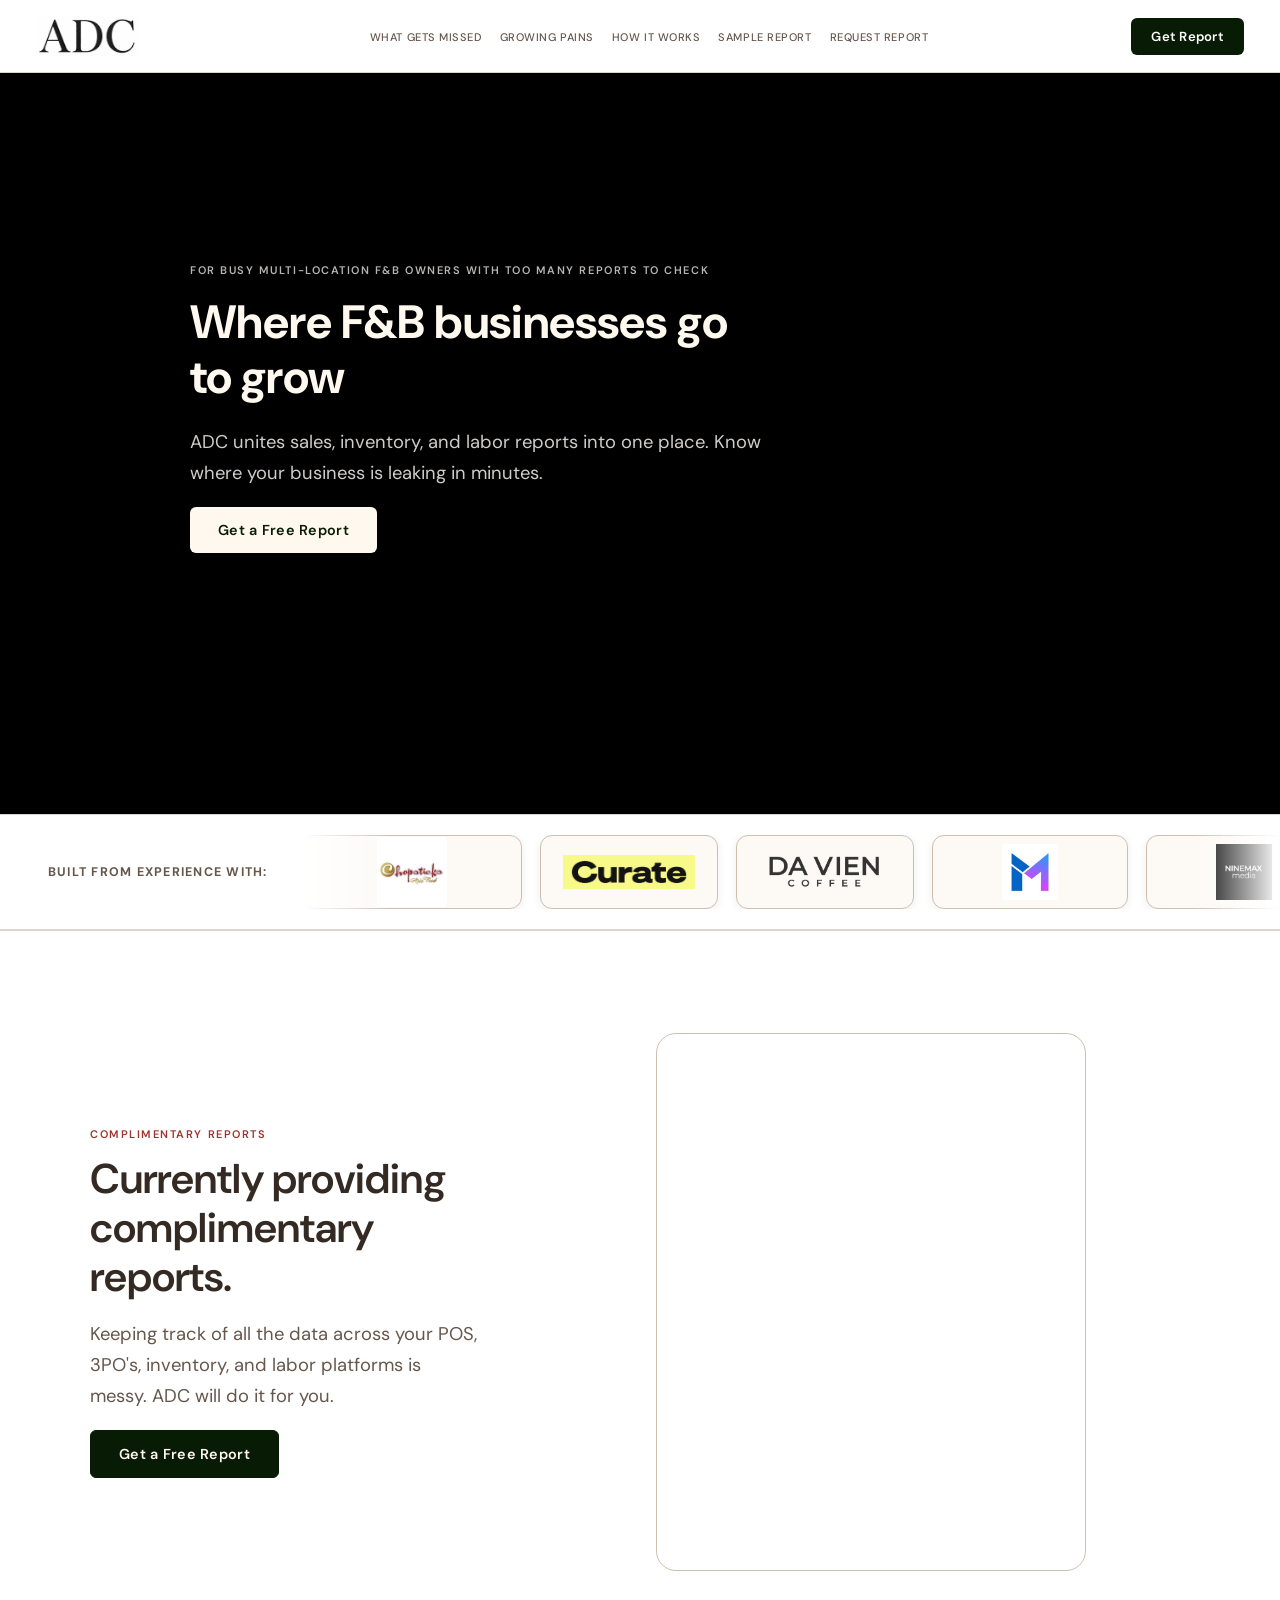
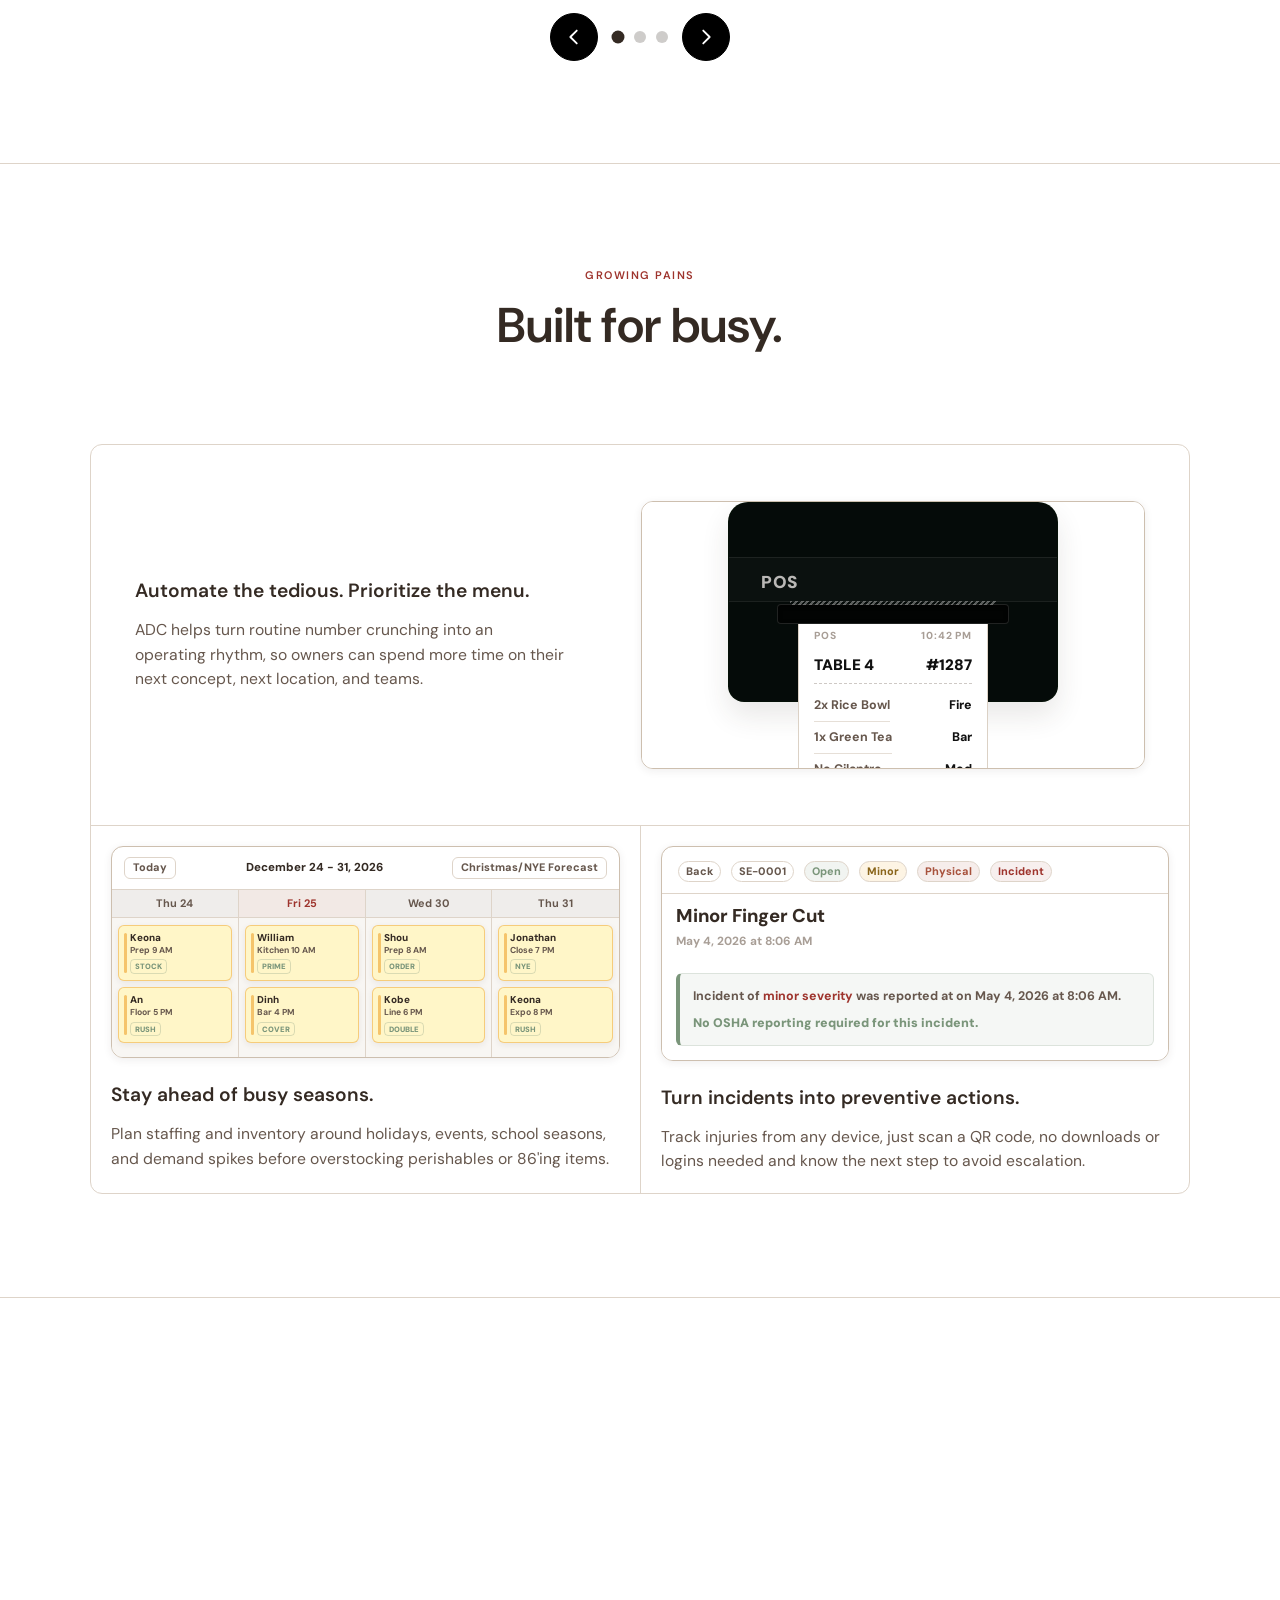
==== commit f5624ee0: "Hotfix: unlink css/site.css from index.html (CTA modal broke) The site.css link added in 9beca84 col" ====
--- a/index.html
+++ b/index.html
@@ -17,7 +17,6 @@
   <noscript><link href="https://fonts.googleapis.com/css2?family=Playfair+Display:ital,wght@0,600;0,700;1,600&family=DM+Sans:wght@400;500;600;700&display=swap" rel="stylesheet" /></noscript>
 
   <link rel="stylesheet" href="index.css" />
-  <link rel="stylesheet" href="css/site.css" />
 </head>
 <body>
 
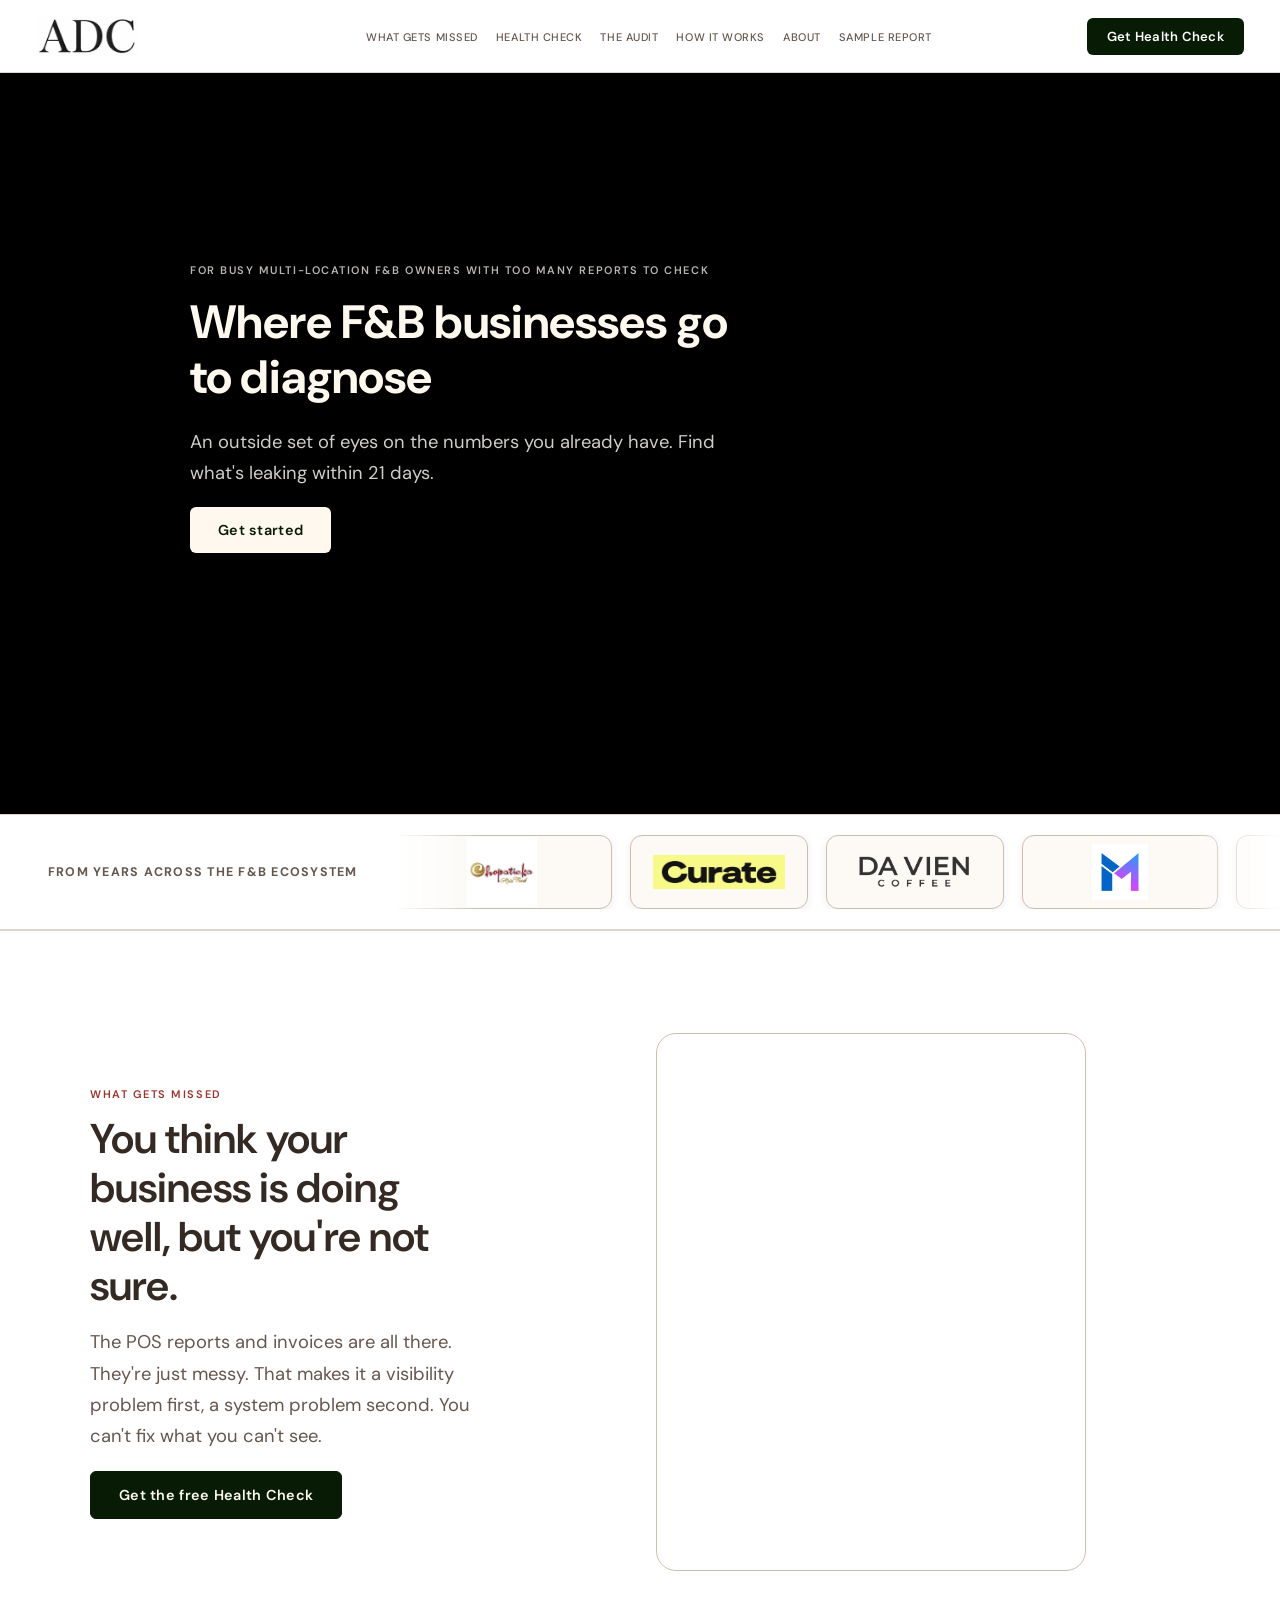
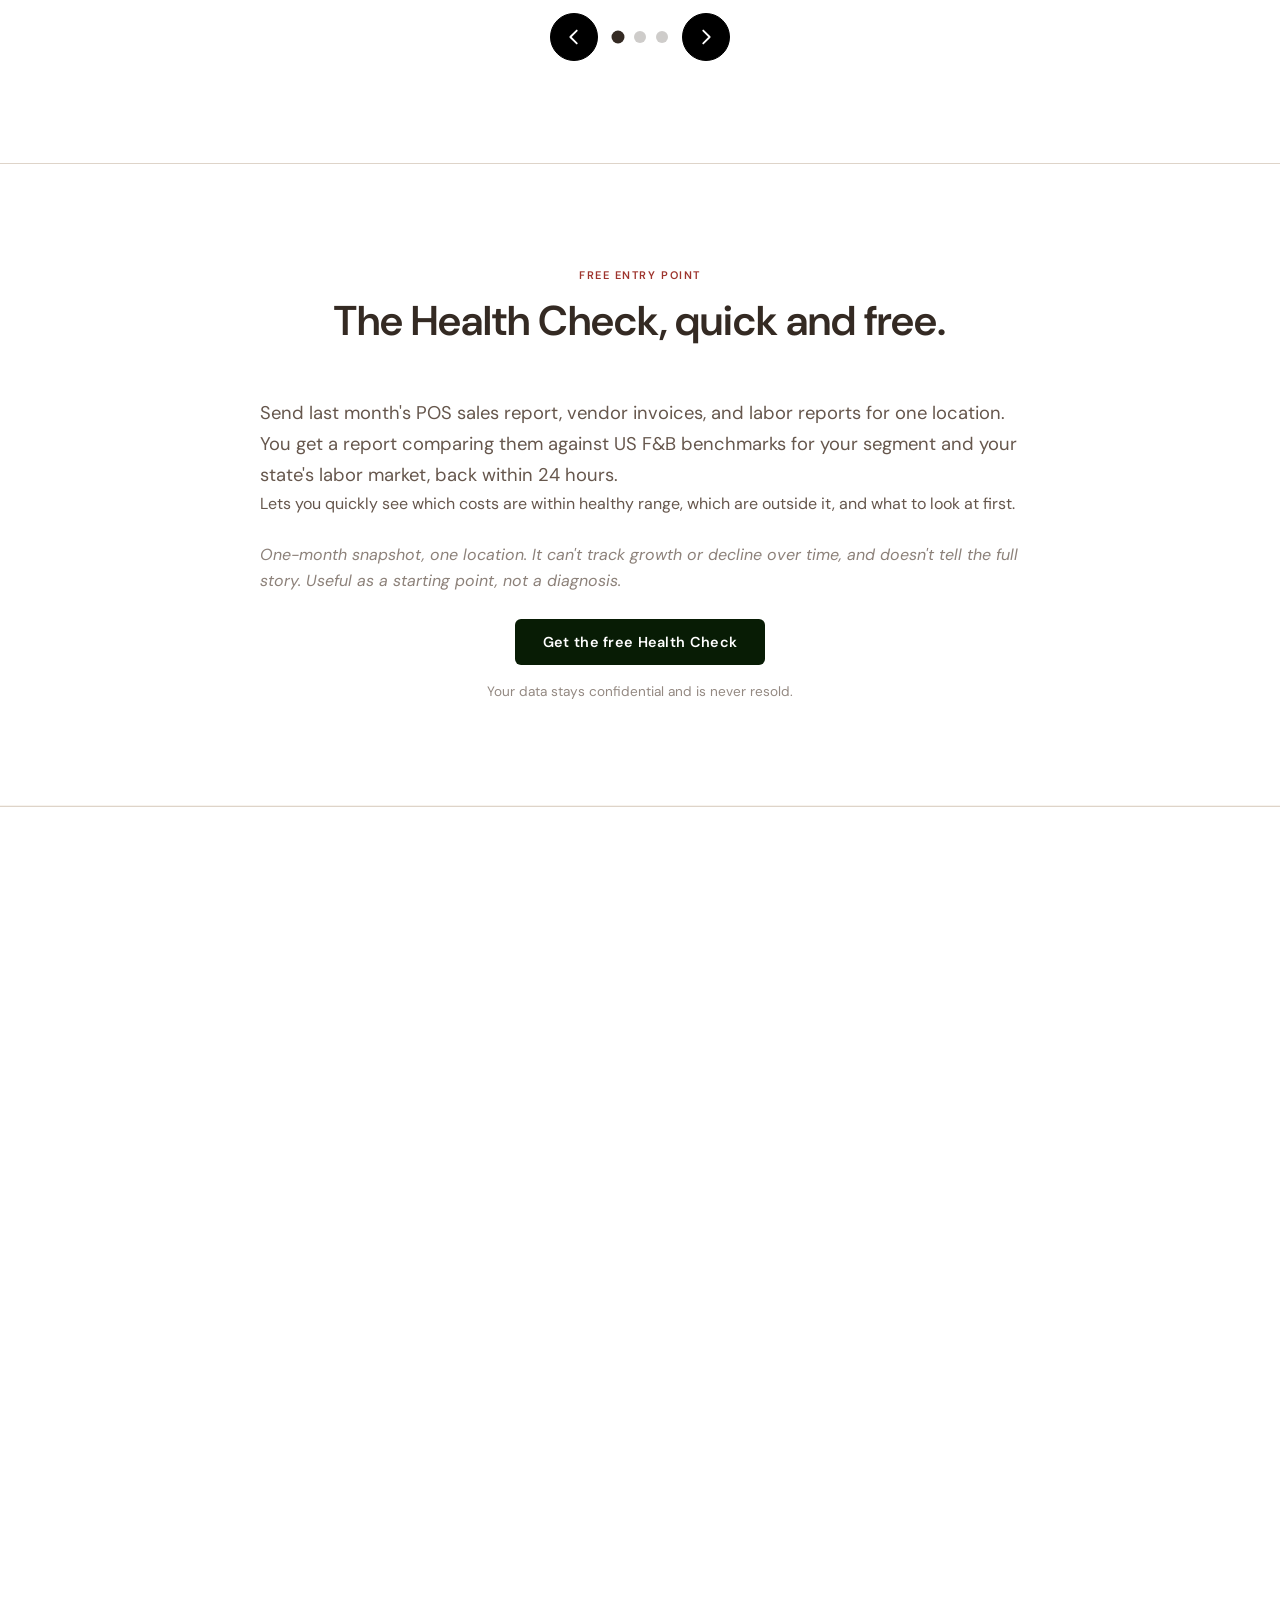
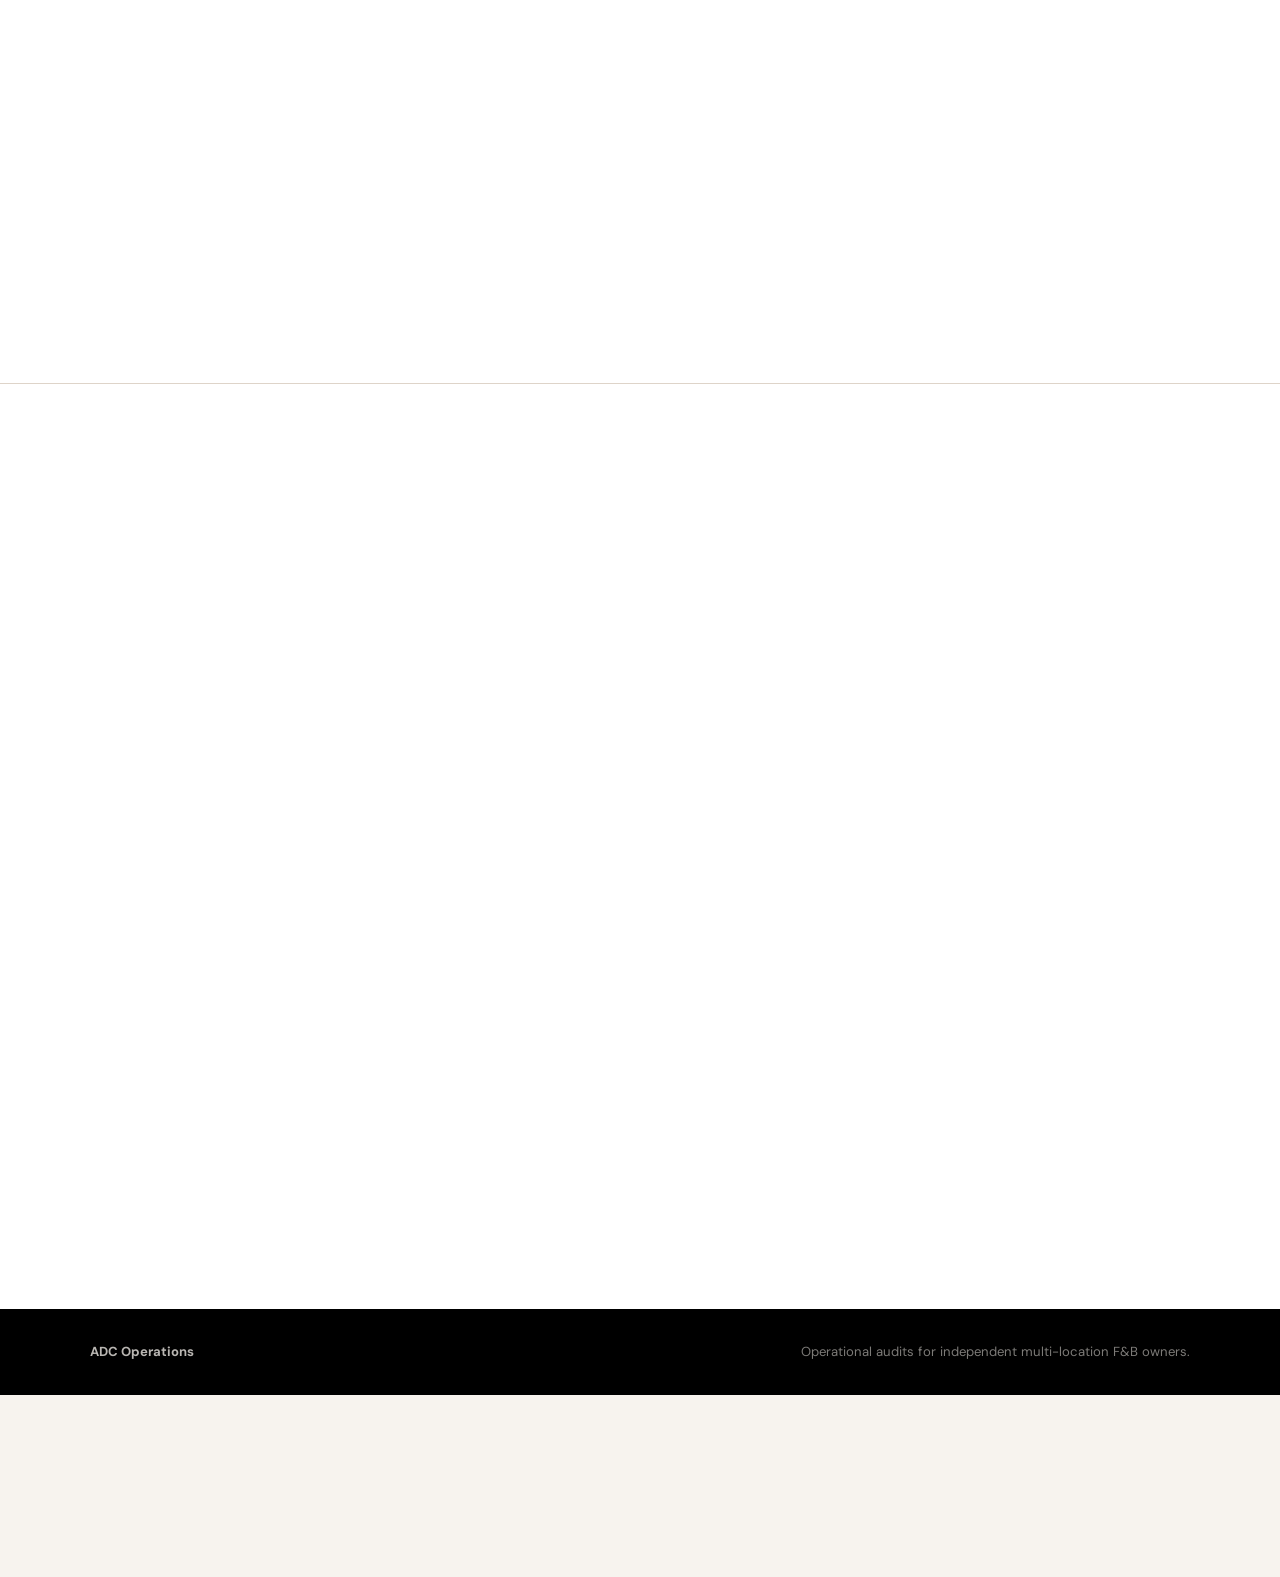
==== commit 60da3eb9: "Refresh landing page positioning" ====
--- a/index.html
+++ b/index.html
@@ -3,8 +3,8 @@
 <head>
   <meta charset="UTF-8" />
   <meta name="viewport" content="width=device-width, initial-scale=1.0" />
-  <title>ADC Operations - Free Report for F&amp;B Operators</title>
-  <meta name="description" content="Get a free one-time report from ADC Operations. Built for independent multi-location F&amp;B owners using Toast, Clover, or Square." />
+  <title>ADC Operations: Operational Audits for Multi-Location F&amp;B Owners</title>
+  <meta name="description" content="The Red-Flags Audit is a 21-day operational review for independent multi-location F&amp;B owners. Identifies leakage across labor, COGS, inventory, and reporting." />
   <link rel="canonical" href="https://adc-ops.com/" />
   <link rel="icon" type="image/png" sizes="32x32" href="assets/adc-favicon-32.png" />
   <script id="vtag-ai-js" async src="https://r2.leadsy.ai/tag.js" data-pid="12CsXQLgcvG90aMik" data-version="062024"></script>
@@ -30,13 +30,14 @@
       </a>
       <ul class="nav-links">
         <li><a href="#problem">What Gets Missed</a></li>
-        <li><a href="#growing-pains">Growing Pains</a></li>
+        <li><a href="#health-check">Health Check</a></li>
+        <li><a href="#audit">The Audit</a></li>
         <li><a href="#how">How It Works</a></li>
+        <li><a href="#about">About</a></li>
         <li><a href="red-flags-report.html" target="_blank" rel="noopener noreferrer">Sample Report</a></li>
-        <li><a href="#cta" data-choice-open>Request Report</a></li>
       </ul>
       <!-- CTA LINK: Replace href="#cta" with your Calendly or booking URL -->
-      <button class="btn btn-primary nav-cta" type="button" data-choice-open>Get Report</button>
+      <button class="btn btn-primary nav-cta" type="button" data-choice-open>Get Health Check</button>
     </div>
   </nav>
 
@@ -49,25 +50,25 @@
 
       <div class="hero-content">
         <span class="label">For busy multi-location F&amp;B owners with too many reports to check</span>
-        <h1 aria-label="Where F&B businesses go to grow, scale, and standardize">
+        <h1 aria-label="Where F&B businesses go to diagnose, stabilize, and standardize">
           Where F&amp;B businesses go
           <span class="hero-action-line">
             <span>to</span>
             <span class="rotating-word" aria-hidden="true">
               <span class="rotating-word-track">
-                <span>grow</span>
-                <span>scale</span>
+                <span>diagnose</span>
+                <span>stabilize</span>
                 <span>standardize</span>
-                <span>grow</span>
+                <span>diagnose</span>
               </span>
             </span>
           </span>
         </h1>
-        <p class="lead">ADC unites sales, inventory, and labor reports into one place. Know where your business is leaking in minutes.</p>
+        <p class="lead">An outside set of eyes on the numbers you already have. Find what's leaking within 21 days.</p>
 
         <div class="btn-group">
           <!-- CTA LINK: Replace href below with your Calendly or booking URL -->
-          <button class="btn btn-primary" type="button" data-choice-open>Get a Free Report</button>
+          <button class="btn btn-primary" type="button" data-choice-open>Get started</button>
         </div>
 
       </div>
@@ -79,9 +80,9 @@
   <!-- ============================================================
        EXPERIENCE LOGO MARQUEE
   ============================================================ -->
-  <section id="experience" aria-label="Brands ADC experience is built from">
+  <section id="experience" aria-label="Brands from years across the F&B ecosystem">
     <div class="experience-inner">
-      <div class="experience-label">Built from experience with:</div>
+      <div class="experience-label">From years across the F&amp;B ecosystem</div>
       <div class="logo-marquee" aria-hidden="true">
         <div class="logo-marquee-track">
           <div class="brand-logo-card brand-logo-card--chopsticks"><img src="assets/chopsticks_logo_300x300px-1.jpg" width="300" height="300" alt="" loading="lazy" decoding="async" /></div>
@@ -110,11 +111,11 @@
           <div class="problem-slider-track" data-problem-slider-track>
             <article class="problem-slide">
               <div class="problem-slide-copy">
-                <span class="label">Complimentary Reports</span>
-                <h2>Currently providing complimentary reports.</h2>
-                <p class="lead">Keeping track of all the data across your POS, 3PO's, inventory, and labor platforms is messy. ADC will do it for you.</p>
+                <span class="label">What gets missed</span>
+                <h2>You think your business is doing well, but you're not sure.</h2>
+                <p class="lead">The POS reports and invoices are all there. They're just messy. That makes it a visibility problem first, a system problem second. You can't fix what you can't see.</p>
                 <div class="btn-group" style="margin-top:18px;">
-                  <button class="btn btn-slider" type="button" data-choice-open>Get a Free Report</button>
+                  <button class="btn btn-slider" type="button" data-choice-open>Get the free Health Check</button>
                 </div>
               </div>
               <div class="problem-slide-visual">
@@ -154,11 +155,11 @@
 
             <article class="problem-slide">
               <div class="problem-slide-copy">
-                <span class="label">What Gets Missed &amp; What You Get</span>
+                <span class="label">Where it adds up</span>
                 <h2>The costly problems usually start small.</h2>
-                <p class="lead">Unapproved overtime hours, 1-5% vendor price increases every month, untracked waste. ADC tells you exactly where costs are stacking.</p>
+                <p class="lead">Unapproved overtime, vendor price creep, untracked waste. Each one is too small to flag on its own. Stacked across locations and months, they're real money.</p>
                 <div class="btn-group" style="margin-top:18px;">
-                  <a href="red-flags-report.html" class="btn btn-slider" target="_blank" rel="noopener noreferrer">View Full Sample Report</a>
+                  <a href="red-flags-report.html" class="btn btn-slider" target="_blank" rel="noopener noreferrer">View a sample Red-Flags Report</a>
                 </div>
               </div>
               <div class="problem-slide-visual">
@@ -184,11 +185,11 @@
 
             <article class="problem-slide">
               <div class="problem-slide-copy">
-                <span class="label">From Report To Results</span>
-                <h2>Turn the report into results.</h2>
-                <p class="lead">Know where your business could be saving and if it's labor law compliant, deal with the problems, and continue growing.</p>
+                <span class="label">From audit to action</span>
+                <h2>Know what to look at first.</h2>
+                <p class="lead">The Red-Flags Audit answers five questions you should be asking but currently can't. So you walk into your next ops meeting with the right questions, for the right managers, about the right locations.</p>
                 <div class="btn-group" style="margin-top:18px;">
-                  <button class="btn btn-slider" type="button" data-choice-open>Get a Free Report</button>
+                  <a href="#audit" class="btn btn-slider">See the Audit</a>
                 </div>
               </div>
               <div class="problem-slide-visual">
@@ -222,20 +223,47 @@
 
 
   <!-- ============================================================
-       GROWING PAINS
-  ============================================================ -->
-  <section id="growing-pains">
+       3. THE HEALTH CHECK
+  ============================================================ -->
+  <section id="health-check">
+    <div class="section-inner">
+      <div class="section-header reveal" style="text-align:center; max-width:none; margin-left:auto; margin-right:auto;">
+        <span class="label">Free entry point</span>
+        <h2>The Health Check, quick and free.</h2>
+      </div>
+
+      <div class="reveal" style="max-width:760px; margin:0 auto; text-align:left;">
+        <p class="lead">Send last month's POS sales report, vendor invoices, and labor reports for one location. You get a report comparing them against US F&amp;B benchmarks for your segment and your state's labor market, back within 24 hours.</p>
+
+        <p>Lets you quickly see which costs are within healthy range, which are outside it, and what to look at first.</p>
+
+        <p style="font-style:italic; opacity:0.75; margin-top:24px;">One-month snapshot, one location. It can't track growth or decline over time, and doesn't tell the full story. Useful as a starting point, not a diagnosis.</p>
+      </div>
+
+      <div class="btn-group reveal" style="margin-top:24px; justify-content:center;">
+        <button class="btn btn-primary" type="button" data-choice-open>Get the free Health Check</button>
+      </div>
+
+      <p class="reveal" style="text-align:center; font-size:0.85rem; opacity:0.7; margin-top:16px;">Your data stays confidential and is never resold.</p>
+    </div>
+  </section>
+
+
+  <!-- ============================================================
+       4. THE AUDIT
+  ============================================================ -->
+  <section id="audit">
     <div class="section-inner">
       <div class="section-header reveal">
-        <span class="label">Growing pains</span>
-        <h2>Built for busy.</h2>
+        <span class="label">What ADC does</span>
+        <h2>ADC reads every report your operation produces.</h2>
       </div>
 
       <div class="growth-feature-shell reveal">
         <div class="growth-feature-main">
           <div class="growth-feature-copy">
-            <h3>Automate the tedious. Prioritize the menu.</h3>
-            <p>ADC helps turn routine number crunching into an operating rhythm, so owners can spend more time on their next concept, next location, and teams.</p>
+            <h3>POS, labor, inventory, 3PO, vendor invoices. Twelve months back.</h3>
+            <p>You already have the data. It's just spread across five systems, three spreadsheets, and one manager's WhatsApp. The Red-Flags Audit consolidates it into a single report that shows what's drifting, where, and what to look at first.</p>
           </div>
 
           <div class="growth-mockup growth-mockup--main" aria-label="Animated POS ticket printer visual">
@@ -362,47 +390,29 @@
           </div>
         </div>
 
-        <div class="growth-feature-cards">
-          <article class="growth-card">
-            <div class="growth-mockup growth-mockup--season" aria-label="Busy season scheduling and inventory planning mockup">
-              <div class="season-toolbar" aria-hidden="true">
-                <span class="season-tool">Today</span>
-                <span class="season-range">December 24 - 31, 2026</span>
-                <span class="season-tool">Christmas/NYE Forecast</span>
-              </div>
-              <div class="season-calendar" aria-hidden="true">
-                <div class="season-day"><strong>Thu 24</strong><span class="season-shift">Keona<span>Prep 9 AM</span><em>Stock</em></span><span class="season-shift">An<span>Floor 5 PM</span><em>Rush</em></span></div>
-                <div class="season-day is-active"><strong>Fri 25</strong><span class="season-shift">William<span>Kitchen 10 AM</span><em>Prime</em></span><span class="season-shift">Dinh<span>Bar 4 PM</span><em>Cover</em></span></div>
-                <div class="season-day"><strong>Wed 30</strong><span class="season-shift">Shou<span>Prep 8 AM</span><em>Order</em></span><span class="season-shift">Kobe<span>Line 6 PM</span><em>Double</em></span></div>
-                <div class="season-day"><strong>Thu 31</strong><span class="season-shift">Jonathan<span>Close 7 PM</span><em>NYE</em></span><span class="season-shift">Keona<span>Expo 8 PM</span><em>Rush</em></span></div>
-              </div>
-            </div>
-            <h3>Stay ahead of busy seasons.</h3>
-            <p>Plan staffing and inventory around holidays, events, school seasons, and demand spikes before overstocking perishables or 86'ing items.</p>
-          </article>
-
-          <article class="growth-card">
-            <div class="growth-mockup growth-mockup--incident" aria-label="Incident tracking and preventive action mockup">
-              <div class="incident-toolbar" aria-hidden="true">
-                <span class="incident-chip">Back</span>
-                <span class="incident-chip">SE-0001</span>
-                <span class="incident-chip incident-chip--status">Open</span>
-                <span class="incident-chip incident-chip--severity">Minor</span>
-                <span class="incident-chip incident-chip--type">Physical</span>
-                <span class="incident-chip incident-chip--category">Incident</span>
-              </div>
-              <div class="incident-ticket" aria-hidden="true">
-                <div class="incident-title">Minor Finger Cut</div>
-                <div class="incident-meta">May 4, 2026 at 8:06 AM</div>
-                <div class="incident-panel">
-                  Incident of <strong>minor severity</strong> was reported at on May 4, 2026 at 8:06 AM.
-                  <span class="incident-osha">No OSHA reporting required for this incident.</span>
-                </div>
-              </div>
-            </div>
-            <h3>Turn incidents into preventive actions.</h3>
-            <p>Track injuries from any device, just scan a QR code, no downloads or logins needed and know the next step to avoid escalation.</p>
-          </article>
+      </div>
+
+      <div class="section-inner reveal" style="margin-top:64px; max-width:880px;">
+        <div class="section-header" style="text-align:left; max-width:none; margin:0 0 24px;">
+          <span class="label" style="text-align:left;">The Red-Flags Audit</span>
+          <h2 style="text-align:left;">What you get</h2>
+        </div>
+
+        <p class="lead">Twenty-one days. An audit of your trailing twelve months of POS, labor, inventory, 3PO, and vendor invoice data (or the longest continuous period available). You get an explanation of overall business health, individual store performance, year-over-year trends, and long-term recommendations for the leakages found.</p>
+
+        <h4 style="margin-top:32px;">The Five Owner Questions</h4>
+        <ol style="list-style:decimal; padding-left:20px;">
+          <li>Which locations are leaking profit?</li>
+          <li>Where (labor, COGS, shrinkage)?</li>
+          <li>Which location is performing the best?</li>
+          <li>How can all locations perform like the best?</li>
+          <li>How can these leaks be systematically monitored and prevented?</li>
+        </ol>
+
+        <p style="margin-top:24px; font-weight:600; color:#111;">Not for: single-location operators, operators with internal ops or finance staff, or POS implementation work.</p>
+
+        <div class="btn-group" style="margin-top:24px;">
+          <a href="https://cal.com/an-pham-ktqlcd/adc-intro-call" class="btn btn-primary" target="_blank" rel="noopener noreferrer">Book a 15-minute qualification call</a>
         </div>
       </div>
     </div>
@@ -414,8 +424,8 @@
   ============================================================ -->
   <section id="how">
     <div class="section-inner">
-      <div class="section-header reveal">
-        <span class="label">How It Works</span>
+      <div class="section-header reveal" style="text-align:center; max-width:none; margin-left:auto; margin-right:auto;">
+        <span class="label">How the engagement runs</span>
         <h2>A simple 4-step process.</h2>
       </div>
 
@@ -445,8 +455,8 @@
           <div class="imessage-thread">
             <div class="imessage-row is-you" style="--message-delay: .25s;">
               <div class="imessage-bubble">
-                <span class="imessage-step">01 Send recent reports</span>
-                <p>Start with POS. If you have more, send them.</p>
+                <span class="imessage-step">01 Send your reports</span>
+                <p>POS, labor, inventory, 3PO, vendor invoices. Twelve months back if you have them.</p>
               </div>
             </div>
             <div class="imessage-row is-you" style="--message-delay: 1.55s;">
@@ -469,7 +479,7 @@
             <div class="imessage-row is-adc" style="--message-delay: 5.05s;">
               <div class="imessage-bubble">
                 <span class="imessage-step">02 ADC reviews the files</span>
-                <p>We look for costly patterns, repeated issues, invoice mismatches.</p>
+                <p>ADC looks for drift, inconsistency between locations, missing reports, and leakage no one is flagging.</p>
               </div>
             </div>
             <div class="imessage-row is-adc is-typing" aria-hidden="true" style="--message-delay: 6.35s;">
@@ -481,8 +491,8 @@
             </div>
             <div class="imessage-row is-adc" style="--message-delay: 8.55s;">
               <div class="imessage-bubble">
-                <span class="imessage-step">03 You receive ADC's report</span>
-                <p>A short, no-nonsense report showing what deserves immediate attention.</p>
+                <span class="imessage-step">03 You receive the Red-Flags Report</span>
+                <p>One document, five questions answered, with recommendations for the leakages found.</p>
               </div>
             </div>
             <div class="imessage-row is-adc" style="--message-delay: 9.75s;">
@@ -496,8 +506,8 @@
             </div>
             <div class="imessage-row is-you" style="--message-delay: 11.35s;">
               <div class="imessage-bubble">
-                <span class="imessage-step">04 You follow up where needed</span>
-                <p>Ask the right questions, check the right location, or move on if nothing looks important.</p>
+                <span class="imessage-step">04 ADC walks you through it</span>
+                <p>Ninety-minute walkthrough call, plus a follow-up call within thirty days.</p>
               </div>
             </div>
             <div class="imessage-row imessage-receipt" style="--message-delay: 11.85s;">Delivered</div>
@@ -520,40 +530,22 @@
   </section>
 
 
-  <!-- ============================================================
-       6. WHAT TO SEND
-  ============================================================ -->
-  <section id="needs">
+  <section id="about">
     <div class="section-inner">
-      <div class="section-header reveal">
-        <span class="label">What To Send</span>
-        <h2>2 things to get started.</h2>
-        <p class="lead">Start simple. A recent POS export is enough for the free pilot. More reports help, but they are not required.</p>
-      </div>
-
-      <div class="grid-2">
-        <div class="cred-card reveal reveal-delay-1">
-          <div class="cred-tag">Required</div>
-          <h3>The basics</h3>
-          <ul class="pilot-list">
-            <li><span class="check">✓</span> Recent POS sales export</li>
-            <li><span class="check">✓</span> Location name or store list</li>
-          </ul>
-        </div>
-        <div class="cred-card reveal reveal-delay-2">
-          <div class="cred-tag">Optional</div>
-          <h3>Helpful but optional</h3>
-          <ul class="pilot-list">
-            <li><span class="check">✓</span> Refund, void, or discount report</li>
-            <li><span class="check">✓</span> Labor summary</li>
-            <li><span class="check">✓</span> Delivery app report</li>
-            <li><span class="check">✓</span> Inventory count</li>
-            <li><span class="check">✓</span> Supplier invoice</li>
-            <li><span class="check">✓</span> Waste/spoilage log</li>
-            <li><span class="check">✓</span> Recent reviews or screenshots</li>
-            <li><span class="check">✓</span> Manager notes or closing report</li>
-          </ul>
-        </div>
+      <div class="section-header reveal" style="text-align:center; max-width:none; margin-left:auto; margin-right:auto;">
+        <span class="label">About</span>
+        <h2>Who you'll be working with.</h2>
+      </div>
+
+      <div class="reveal" style="text-align:center; margin: 0 auto 32px;">
+        <img src="assets/pham-an-founder.jpeg" alt="An Pham, founder of ADC Operations" width="180" height="180" loading="lazy" decoding="async" style="width:180px; height:180px; border-radius:50%; object-fit:cover; display:inline-block;" />
+        <p style="margin-top:12px; font-size:0.9rem; opacity:0.7;">An Pham, Founder</p>
+      </div>
+
+      <div class="reveal" style="max-width:760px; margin:0 auto;">
+        <p class="lead">ADC is run by An Pham, an operator with 8+ years across the F&amp;B ecosystem.</p>
+
+        <p>An has built and standardized the operating systems behind a fast-casual brand's growth from $1M to $2M in annual revenue in two years, and a coffee chain's expansion from 2 to 8 locations in under two years. Both were independent multi-location operations. The kind of business this audit is built for.</p>
       </div>
     </div>
   </section>
@@ -564,11 +556,12 @@
   ============================================================ -->
   <section id="cta">
     <div class="section-inner">
-      <span class="label reveal" style="display:block; text-align:center; margin-bottom:16px;">Free Pilot Report</span>
-      <h2 class="reveal">Send your reports. Get a clear list of what is worth checking.</h2>
-      <p class="lead reveal">No long setup. No software to learn. Just a short weekly actionable report built from the reports you already have.</p>
+      <span class="label reveal" style="display:block; text-align:center; margin-bottom:16px;">Start here</span>
+      <h2 class="reveal">Start with the free Health Check. See if the Audit is a fit.</h2>
+      <p class="lead reveal">Send last month's reports for one location. Get a short benchmark report back within 24 hours. If you want the full Audit afterward, book a qualification call.</p>
       <div class="btn-group reveal">
-        <button class="btn btn-primary" type="button" data-choice-open>Get a Free Report</button>
+        <button class="btn btn-primary" type="button" data-choice-open>Get the free Health Check</button>
+        <a href="https://cal.com/an-pham-ktqlcd/adc-intro-call" class="btn" target="_blank" rel="noopener noreferrer">Book a qualification call</a>
       </div>
     </div>
   </section>
@@ -578,18 +571,18 @@
       <div class="choice-panel-header">
         <div>
           <h3 id="choice-title">How would you like to start?</h3>
-          <p>Choose the option that feels easiest. You can either send a request now or book a short intro call first.</p>
+          <p>Choose the easiest first step. Either email last month's reports for the free Health Check, or book a short call to discuss the Audit.</p>
         </div>
         <button class="choice-close" type="button" aria-label="Close choice panel" data-choice-close>&times;</button>
       </div>
       <div class="choice-options">
-        <a class="choice-option choice-option--primary" href="https://docs.google.com/forms/d/e/1FAIpQLScCk5VbfvuB6KUFfL942nQvkBRkKwdA0lGnppqUD-J_cibEnQ/viewform?usp=dialog" target="_blank" rel="noopener noreferrer">
-          <strong>Submit request form</strong>
-          <p>Share your business details and we'll follow up with instructions for securely sharing your reports.</p>
+        <a class="choice-option choice-option--primary" href="mailto:ap@adc-ops.com?subject=Free%20Health%20Check%20Request">
+          <strong>Email your reports for the free Health Check</strong>
+          <p>Email last month's POS sales report, vendor invoices, and labor reports for one location to <strong>ap@adc-ops.com</strong>. You'll get a benchmark report back within 24 hours.<br>Your data stays confidential and is never resold.</p>
         </a>
         <a class="choice-option" href="https://cal.com/an-pham-ktqlcd/adc-intro-call" target="_blank" rel="noopener noreferrer">
-          <strong>Book 15-minute intro call</strong>
-          <p>Talk through your locations, POS system, and whether the free report is a fit.</p>
+          <strong>Book 15-minute qualification call</strong>
+          <p>Talk through your locations, your reports, and whether the Red-Flags Audit is the right fit for your operation.</p>
         </a>
       </div>
     </div>
@@ -602,7 +595,7 @@
   <footer>
     <div class="footer-inner">
       <div class="footer-logo">ADC Operations</div>
-      <div>Weekly reports for busy F&amp;B owners.</div>
+      <div>Operational audits for independent multi-location F&amp;B owners.</div>
     </div>
   </footer>
 
--- a/index.css
+++ b/index.css
@@ -95,9 +95,10 @@
     section { padding: var(--section-pad); }
 
     #problem,
-    #growing-pains,
+    #audit,
     #how,
-    #needs,
+    #health-check,
+    #about,
     #cta {
       content-visibility: auto;
       contain-intrinsic-size: auto 720px;
@@ -476,16 +477,18 @@
        3. SOLUTION SECTION
     ============================================================ */
     #problem,
-    #growing-pains,
-    #needs { background: #fff; padding: var(--section-pad); }
+    #audit,
+    #health-check,
+    #about { background: #fff; padding: var(--section-pad); }
 
     #how,
     #cta { background: #fff; padding: var(--section-pad); }
 
     #problem,
-    #growing-pains,
+    #audit,
     #how,
-    #needs,
+    #health-check,
+    #about,
     #cta {
       border-top: 1px solid var(--sand-light);
     }
@@ -1233,17 +1236,17 @@
     }
 
     /* Growing pains feature grid */
-    #growing-pains {
+    #audit {
       padding-top: clamp(74px, 8vw, 118px);
     }
 
-    #growing-pains .section-header {
+    #audit .section-header {
       max-width: 780px;
       margin: 0 auto clamp(54px, 7vw, 92px);
       text-align: center;
     }
 
-    #growing-pains .section-header h2 {
+    #audit .section-header h2 {
       margin-bottom: 0;
       font-size: clamp(2.05rem, 4vw, 3.05rem);
     }
@@ -2245,11 +2248,11 @@
         width: 10px;
         height: 10px;
       }
-      #growing-pains .section-header {
+      #audit .section-header {
         margin-bottom: 32px;
         text-align: left;
       }
-      #growing-pains .section-header h2 {
+      #audit .section-header h2 {
         font-size: clamp(2rem, 10vw, 2.65rem);
       }
       .growth-feature-shell {
@@ -2519,9 +2522,10 @@
         white-space: nowrap;
         text-align: center;
       }
-      #growing-pains,
+      #audit,
       #how,
-      #needs,
+      #health-check,
+      #about,
       #cta {
         content-visibility: visible;
         contain-intrinsic-size: none;
@@ -2667,7 +2671,7 @@
       box-shadow: var(--shadow-sm);
     }
 
-    .choice-option strong {
+    .choice-option > strong {
       display: block;
       color: var(--taupe);
       font-size: .98rem;
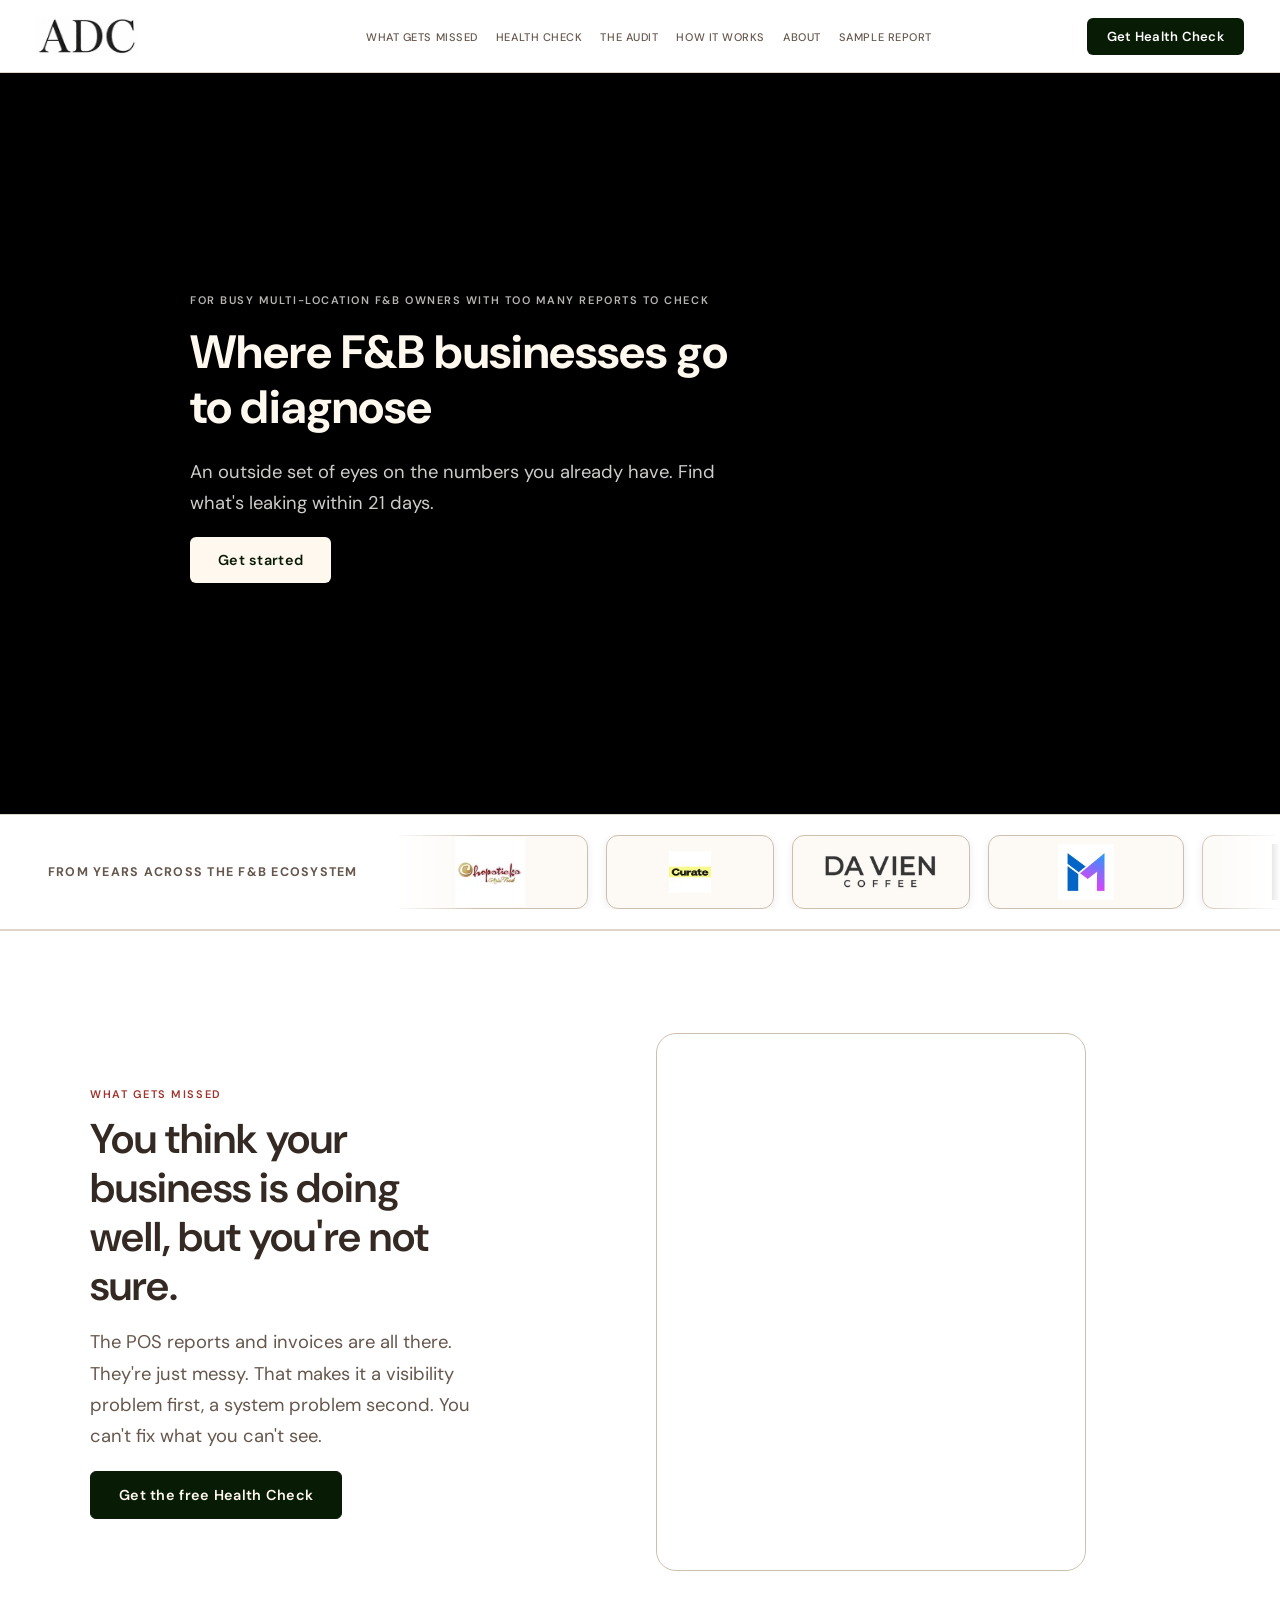
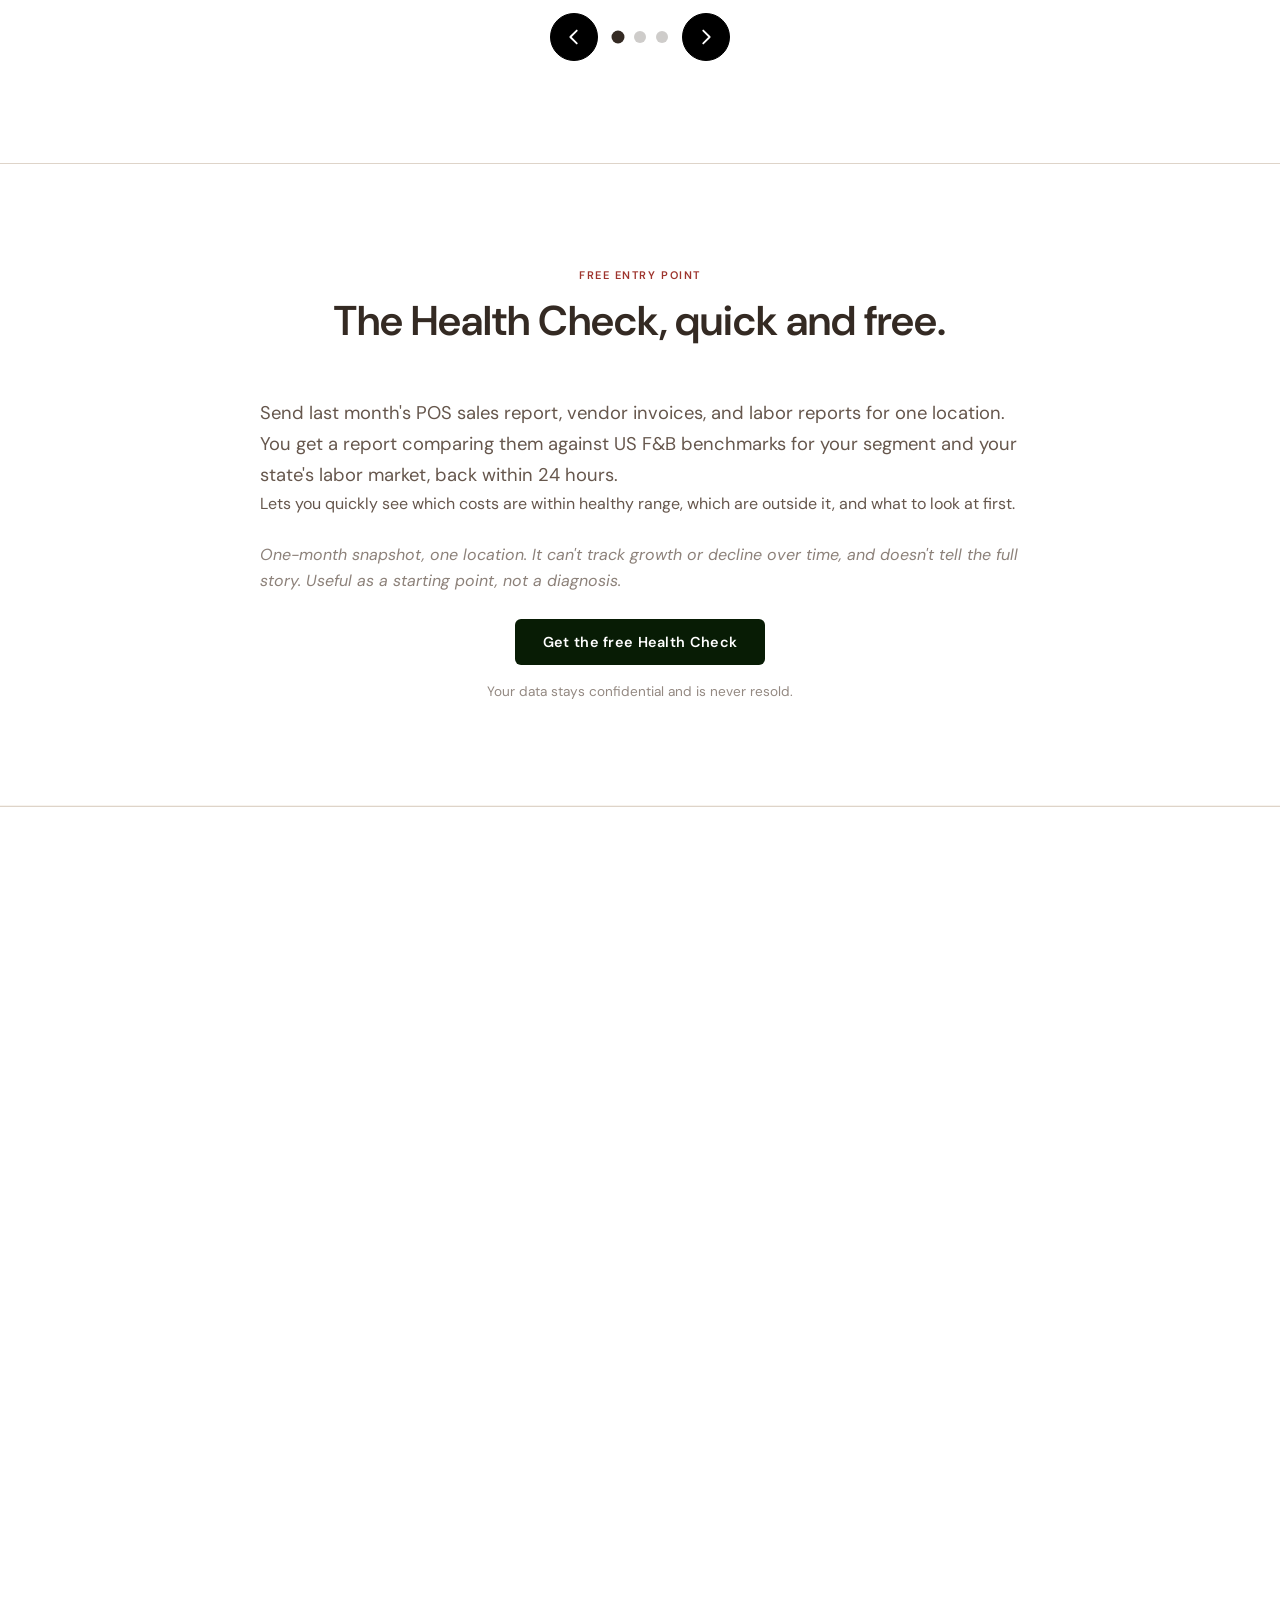
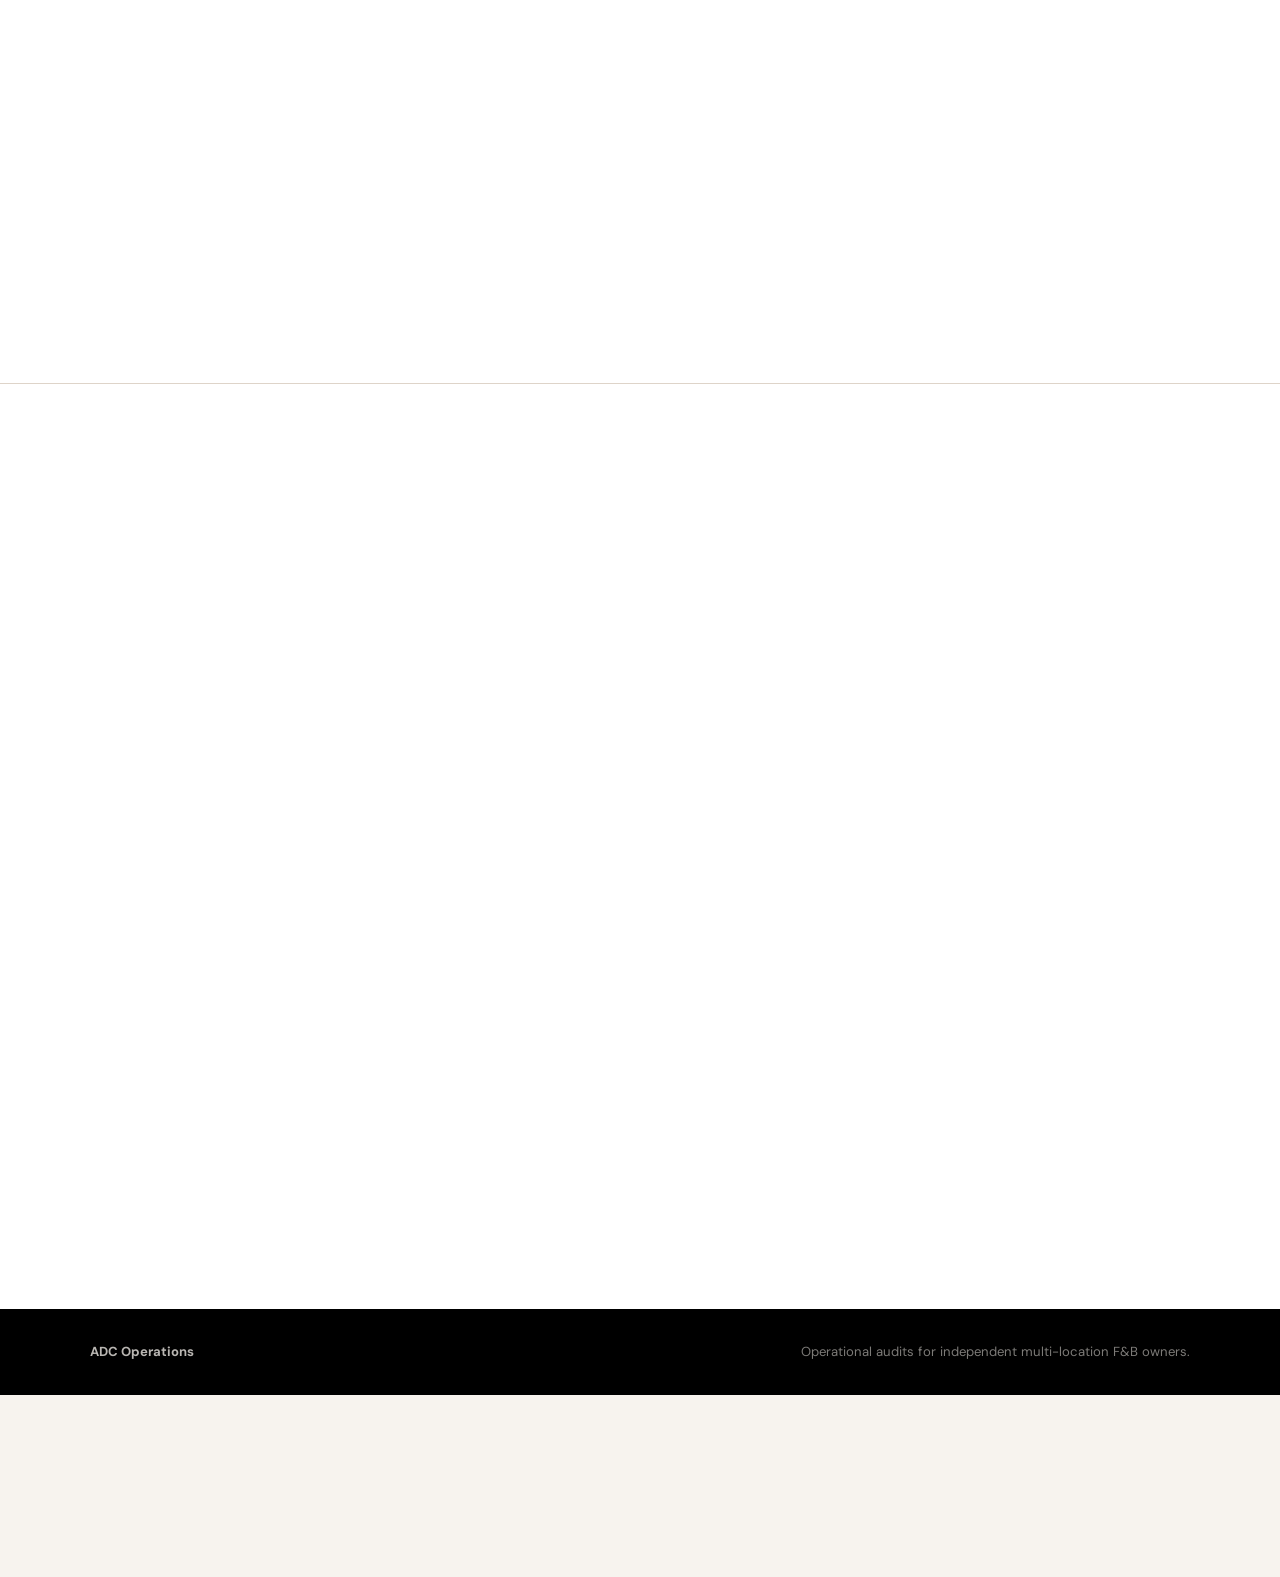
==== commit 9adbcd68: "Optimize landing page assets" ====
--- a/index.html
+++ b/index.html
@@ -9,14 +9,14 @@
   <link rel="icon" type="image/png" sizes="32x32" href="assets/adc-favicon-32.png" />
   <script id="vtag-ai-js" async src="https://r2.leadsy.ai/tag.js" data-pid="12CsXQLgcvG90aMik" data-version="062024"></script>
 
-  <!-- Google Fonts: Playfair Display (headlines) + DM Sans (body) -->
+  <!-- Google Fonts: DM Sans -->
   <link rel="preconnect" href="https://fonts.googleapis.com" />
   <link rel="preconnect" href="https://fonts.gstatic.com" crossorigin />
   <link rel="preload" href="assets/adc-new-logo-header-optimized.jpg" as="image" />
-  <link rel="preload" href="https://fonts.googleapis.com/css2?family=Playfair+Display:ital,wght@0,600;0,700;1,600&family=DM+Sans:wght@400;500;600;700&display=swap" as="style" onload="this.onload=null;this.rel='stylesheet'" />
-  <noscript><link href="https://fonts.googleapis.com/css2?family=Playfair+Display:ital,wght@0,600;0,700;1,600&family=DM+Sans:wght@400;500;600;700&display=swap" rel="stylesheet" /></noscript>
-
-  <link rel="stylesheet" href="index.css" />
+  <link rel="preload" href="https://fonts.googleapis.com/css2?family=DM+Sans:wght@400;500;600;700&display=swap" as="style" onload="this.onload=null;this.rel='stylesheet'" />
+  <noscript><link href="https://fonts.googleapis.com/css2?family=DM+Sans:wght@400;500;600;700&display=swap" rel="stylesheet" /></noscript>
+
+  <link rel="stylesheet" href="index.min.css" />
 </head>
 <body>
 
@@ -85,14 +85,14 @@
       <div class="experience-label">From years across the F&amp;B ecosystem</div>
       <div class="logo-marquee" aria-hidden="true">
         <div class="logo-marquee-track">
-          <div class="brand-logo-card brand-logo-card--chopsticks"><img src="assets/chopsticks_logo_300x300px-1.jpg" width="300" height="300" alt="" loading="lazy" decoding="async" /></div>
-          <div class="brand-logo-card"><img src="assets/curate%20logo.jpeg" width="1200" height="314" alt="" loading="lazy" decoding="async" /></div>
-          <div class="brand-logo-card"><img src="assets/davien%20logo.avif" alt="" loading="lazy" decoding="async" /></div>
+          <div class="brand-logo-card brand-logo-card--chopsticks"><img src="assets/chopsticks-logo-105.webp" width="105" height="105" alt="" loading="lazy" decoding="async" /></div>
+          <div class="brand-logo-card"><img src="assets/curate-logo-105.webp" width="105" height="105" alt="" loading="lazy" decoding="async" /></div>
+          <div class="brand-logo-card"><img src="assets/davien-logo-196.webp" width="196" height="61" alt="" loading="lazy" decoding="async" /></div>
           <div class="brand-logo-card brand-logo-card--mahaaya"><img src="assets/mahaaya_logo.jpeg" width="200" height="200" alt="" loading="lazy" decoding="async" /></div>
           <div class="brand-logo-card brand-logo-card--ninemax"><img src="assets/ninemax-media.jpg" width="320" height="320" alt="" loading="lazy" decoding="async" /></div>
-          <div class="brand-logo-card brand-logo-card--chopsticks"><img src="assets/chopsticks_logo_300x300px-1.jpg" width="300" height="300" alt="" loading="lazy" decoding="async" /></div>
-          <div class="brand-logo-card"><img src="assets/curate%20logo.jpeg" width="1200" height="314" alt="" loading="lazy" decoding="async" /></div>
-          <div class="brand-logo-card"><img src="assets/davien%20logo.avif" alt="" loading="lazy" decoding="async" /></div>
+          <div class="brand-logo-card brand-logo-card--chopsticks"><img src="assets/chopsticks-logo-105.webp" width="105" height="105" alt="" loading="lazy" decoding="async" /></div>
+          <div class="brand-logo-card"><img src="assets/curate-logo-105.webp" width="105" height="105" alt="" loading="lazy" decoding="async" /></div>
+          <div class="brand-logo-card"><img src="assets/davien-logo-196.webp" width="196" height="61" alt="" loading="lazy" decoding="async" /></div>
           <div class="brand-logo-card brand-logo-card--mahaaya"><img src="assets/mahaaya_logo.jpeg" width="200" height="200" alt="" loading="lazy" decoding="async" /></div>
           <div class="brand-logo-card brand-logo-card--ninemax"><img src="assets/ninemax-media.jpg" width="320" height="320" alt="" loading="lazy" decoding="async" /></div>
         </div>
--- a/index.min.css
+++ b/index.min.css
@@ -0,0 +1 @@
+:root{--bg:#F7F3EE;--bg-alt:#F0EAE0;--bg-card:#FDFAF6;--espresso:#081c05;--espresso-hi:#12330d;--clay:#A8523D;--red-flag:#9E342D;--sage:#7A957A;--taupe-light:#A89E96;--taupe:#342A23;--taupe-mid:#66574D;--sand:#CDBFAF;--sand-light:#DED4C9;--font-display:'DM Sans',system-ui,sans-serif;--font-body:'DM Sans',system-ui,sans-serif;--radius-sm:6px;--radius-md:12px;--radius-lg:20px;--shadow-sm:0 2px 8px rgba(52,42,35,.08);--shadow-md:0 8px 24px rgba(52,42,35,.12);--shadow-lg:0 18px 48px rgba(52,42,35,.16);--max-w:1100px;--section-pad:clamp(64px, 8vw, 108px) clamp(20px, 5vw, 40px)}*,::after,::before{box-sizing:border-box;margin:0;padding:0}html{scroll-behavior:smooth;scroll-padding-top:84px}body,html{overflow-x:hidden}body{font-family:var(--font-body);background:var(--bg);color:var(--taupe);line-height:1.65;font-size:16px;-webkit-font-smoothing:antialiased}img{display:block;max-width:100%}a{color:inherit;text-decoration:none}.label{font-family:var(--font-body);font-size:11px;font-weight:600;letter-spacing:.14em;text-transform:uppercase;color:var(--red-flag)}h1,h2,h3{font-family:var(--font-display);line-height:1.18;color:var(--taupe)}h1{font-size:clamp(2.4rem, 5.5vw, 4rem);font-weight:700}h2{font-size:clamp(1.8rem, 3.5vw, 2.6rem);font-weight:600}h3{font-size:1.15rem;font-weight:600}p{color:var(--taupe-mid)}.lead{font-size:clamp(1rem, 2vw, 1.15rem);line-height:1.7;color:var(--taupe-mid)}section{padding:var(--section-pad)}#about,#audit,#cta,#health-check,#how,#problem{content-visibility:auto;contain-intrinsic-size:auto 720px}.section-inner{max-width:var(--max-w);margin:0 auto}.grid-2{display:grid;grid-template-columns:repeat(auto-fit,minmax(min(100%,420px),1fr));gap:32px}.btn{display:inline-flex;align-items:center;gap:8px;padding:14px 28px;border-radius:var(--radius-sm);font-family:var(--font-body);font-size:.9rem;font-weight:600;letter-spacing:.02em;cursor:pointer;border:none;transition:all .22s ease;white-space:nowrap}.btn-primary{background:var(--espresso);color:#fff}.btn-primary:hover{background:var(--espresso-hi);transform:translateY(-1px)}.btn-group{display:flex;flex-wrap:wrap;gap:12px;align-items:center}nav{position:fixed;top:0;left:0;right:0;z-index:100;background:#fff;backdrop-filter:blur(12px);border-bottom:1px solid var(--sand-light);padding:16px 36px}.nav-inner{width:100%;margin:0;padding:0;min-height:40px;display:grid;grid-template-columns:1fr auto 1fr;align-items:center}.nav-logo{display:inline-flex;align-items:center;flex-shrink:0}.nav-logo img{width:auto;height:auto;max-height:40px;object-fit:contain}.nav-links{display:flex;align-items:center;gap:0;list-style:none}.nav-links a{font-size:11px;font-weight:500;letter-spacing:.05em;text-transform:uppercase;color:var(--taupe-mid);margin-left:18px;transition:color .18s}.nav-links a:hover{color:var(--red-flag)}.nav-cta{font-size:.82rem!important;padding:10px 20px!important}.nav-cta{justify-self:end}@media (max-width:760px){nav{padding:14px 20px}.nav-inner{display:flex;justify-content:space-between;gap:18px}.nav-logo img{max-height:34px}}@media (max-width:680px){.nav-links{display:none}}.section-header{margin-bottom:52px;max-width:640px}.section-header .label{margin-bottom:12px;display:block}.section-header h2{margin-bottom:16px}.section-header .lead{max-width:540px}#hero{min-height:calc(100vh - 86px);padding:clamp(58px,8vh,96px) clamp(20px,5vw,40px);background:#000;position:relative;overflow:hidden;display:flex;align-items:center}#hero::before{content:none}#hero::after{content:none}.hero-inner{width:100%;max-width:900px;margin:0 auto;display:block}@media (max-width:980px){#hero{min-height:auto}.hero-inner{max-width:760px}.hero-content .lead{max-width:620px}}.hero-content .label{margin-bottom:16px;display:block;color:rgba(253,250,246,.72)}.hero-content{align-self:center;max-width:720px;transform:translateY(30px)}.hero-content h1{margin-bottom:16px;letter-spacing:0;font-size:clamp(2.45rem, 3.65vw, 4.2rem);color:#fff8ef}.hero-action-line{display:flex;justify-content:flex-start;align-items:baseline;gap:.18em}.hero-content h1 em{font-style:italic;color:var(--clay)}.rotating-word{position:relative;display:inline-block;width:10.9ch;height:1.3em;overflow:hidden;text-align:left;vertical-align:-.18em;color:#fff8ef}.rotating-word-track{display:flex;flex-direction:column;animation:rotate-hero-word 7.5s cubic-bezier(.76,0,.24,1) infinite}.rotating-word-track span{display:block;height:1.3em;line-height:1.16;text-align:left;white-space:nowrap}@keyframes rotate-hero-word{0%,22%{transform:translateY(0)}30%,52%{transform:translateY(-1.3em)}60%,82%{transform:translateY(-2.6em)}100%,90%{transform:translateY(-3.9em)}}@media (prefers-reduced-motion:reduce){.rotating-word-track{animation:none}}.hero-content .lead{margin-bottom:18px;max-width:580px;color:rgba(253,250,246,.82)}#hero .btn-primary{background:#fff8ef;color:var(--espresso)}#hero .btn-primary:hover{background:var(--bg-card);color:var(--espresso)}#experience{background:#fff;border-top:1px solid var(--sand-light);border-bottom:1px solid var(--sand-light);padding:20px 0;overflow:hidden}.experience-inner{display:grid;grid-template-columns:auto minmax(0,1fr);align-items:center;gap:clamp(18px,3vw,34px);max-width:100%}.experience-label{color:var(--taupe-mid);font-size:.78rem;font-weight:700;letter-spacing:.1em;line-height:1.3;padding-left:clamp(20px,5vw,48px);text-transform:uppercase;white-space:nowrap}.logo-marquee{overflow:hidden;position:relative;contain:layout paint;isolation:isolate}.logo-marquee::after,.logo-marquee::before{content:'';position:absolute;top:0;bottom:0;width:clamp(36px,7vw,96px);z-index:2;pointer-events:none}.logo-marquee::before{left:0;background:linear-gradient(90deg,#fff,rgba(255,255,255,0))}.logo-marquee::after{right:0;background:linear-gradient(270deg,#fff,rgba(255,255,255,0))}.logo-marquee-track{align-items:center;animation:logo-slide 32s linear infinite;backface-visibility:hidden;display:flex;gap:18px;transform:translate3d(0,0,0);will-change:transform;width:max-content}.logo-marquee:hover .logo-marquee-track{animation-play-state:paused}@media (hover:none){.logo-marquee:hover .logo-marquee-track{animation-play-state:running}}.brand-logo-card{align-items:center;background:var(--bg-card);border:1px solid var(--sand);border-radius:var(--radius-md);box-shadow:var(--shadow-sm);display:inline-flex;height:74px;justify-content:center;min-width:168px;padding:14px 22px}.brand-logo-card img{max-height:42px;max-width:132px;object-fit:contain}.brand-logo-card--chopsticks img{max-height:70px;max-width:174px}.brand-logo-card--chopsticks{min-width:196px}.brand-logo-card--mahaaya img,.brand-logo-card--ninemax img{max-height:56px;max-width:150px}@keyframes logo-slide{from{transform:translate3d(0,0,0)}to{transform:translate3d(-50%,0,0)}}@media (prefers-reduced-motion:reduce){.logo-marquee-track{animation:none}}#about,#audit,#health-check,#problem{background:#fff;padding:var(--section-pad)}#cta,#how{background:#fff;padding:var(--section-pad)}#about,#audit,#cta,#health-check,#how,#problem{border-top:1px solid var(--sand-light)}.problem-slider{position:relative;overflow:hidden}.problem-slider-viewport{overflow:hidden}.problem-slider-track{display:flex;transition:transform .48s cubic-bezier(.22, 1, .36, 1);will-change:transform}.problem-slide{min-width:100%;display:grid;grid-template-columns:minmax(280px,.76fr) minmax(440px,1.24fr);align-items:center;gap:clamp(32px,6vw,72px);overflow:visible}.problem-slide-copy{max-width:460px}.problem-slide-copy .label{display:block;margin-bottom:12px}.problem-slide-copy h2{margin-bottom:16px}.problem-slide-copy .lead{max-width:430px}.problem-slide-visual{width:min(100%,430px);justify-self:center}.cost-stack-animation,.growth-reveal-animation,.puzzle-report-animation{width:100%;aspect-ratio:4/5;border:1px solid var(--sand);border-radius:var(--radius-lg);background:#fff;overflow:hidden;position:relative;isolation:isolate;font-family:var(--font-body);color:#111}.cost-stack-stage,.growth-reveal-stage,.puzzle-report-stage{position:absolute;inset:0;display:grid;place-items:center}.growth-slice-field{position:relative;width:min(70%,286px);aspect-ratio:3/4;overflow:hidden;font-family:var(--font-body)}.growth-slice{--slice-height:1%;--slice-top:0%;--slice-offset:0%;--start-x:0%;position:absolute;left:-30%;width:160%;top:var(--slice-top);height:var(--slice-height);overflow:hidden;opacity:.26;transform:translateX(var(--start-x));will-change:transform,opacity;animation:growth-slice-align 9s cubic-bezier(.2,.82,.23,1) infinite}.growth-slice::before{content:'';position:absolute;left:0;right:0;top:50%;height:1px;background:currentColor;opacity:.32;transform:translateY(-50%);animation:growth-slice-streak 9s ease-in-out infinite}.growth-slice-word{position:absolute;left:50%;top:var(--slice-offset);width:62.5%;height:10000%;display:flex;flex-direction:column;align-items:center;justify-content:center;transform:translateX(-50%);color:#111;font-size:clamp(2.15rem, 5vw, 4.25rem);font-weight:700;line-height:.84;letter-spacing:0;text-align:center}@keyframes growth-slice-align{0%{opacity:0;transform:translateX(var(--start-x))}14%,6%{opacity:.24;transform:translateX(var(--start-x))}58%,80%{opacity:1;transform:translateX(0)}88%{opacity:.24;transform:translateX(calc(var(--start-x) * -.75))}94%{opacity:0;transform:translateX(calc(var(--start-x) * -.75))}100%,95%{opacity:0;transform:translateX(var(--start-x))}}@keyframes growth-slice-streak{0%{opacity:0}38%,6%{opacity:.32}100%,58%{opacity:0}}.cost-stack-pile{position:relative;width:min(70%,286px);aspect-ratio:3/4;font-family:var(--font-body)}.cost-stack-word{position:absolute;left:var(--stack-left);top:var(--stack-top);width:var(--stack-width);display:grid;place-items:center;color:#111;font-size:clamp(1.45rem, 3.1vw, 2.5rem);font-weight:700;line-height:.98;letter-spacing:0;text-align:center;opacity:0;transform:translate(-50%,-330%) rotate(var(--fall-rotate));transform-origin:center;will-change:transform,opacity;animation-duration:10s;animation-timing-function:cubic-bezier(.2,.82,.23,1);animation-iteration-count:infinite}.cost-stack-word--vendor{--stack-left:52%;--stack-top:62%;--stack-width:84%;--fall-rotate:4deg;animation-name:cost-stack-vendor-cycle}.cost-stack-word--refunds{--stack-left:48%;--stack-top:39%;--stack-width:72%;--fall-rotate:-5deg;animation-name:cost-stack-refunds-cycle}.cost-stack-word--waste{--stack-left:53%;--stack-top:21%;--stack-width:58%;--fall-rotate:5deg;animation-name:cost-stack-waste-cycle}.cost-stack-word--void{--stack-left:47%;--stack-top:4%;--stack-width:38%;--fall-rotate:-5deg;animation-name:cost-stack-void-cycle}.cost-stack-word--ot{--stack-left:50%;--stack-top:89%;--stack-width:112%;--fall-rotate:4deg;animation-name:cost-stack-ot-cycle}.cost-stack-word span{display:block}.cost-progress{position:absolute;left:clamp(18px,7%,32px);right:clamp(18px,7%,32px);bottom:clamp(18px,5.5%,28px);display:flex;align-items:center;gap:12px;color:#111;font-family:var(--font-body);font-size:clamp(.95rem, 1.6vw, 1.08rem);font-weight:700;letter-spacing:0;line-height:1;pointer-events:none}.cost-progress-track{position:relative;flex:1;height:2px;overflow:hidden;background:rgba(17,17,17,.16)}.cost-progress-fill{position:absolute;inset:0;background:#111;transform:scaleX(0);transform-origin:left center;animation:cost-progress-cycle 10s cubic-bezier(.2,.82,.23,1) infinite}.puzzle-report-board{position:relative;width:min(70%,286px);aspect-ratio:3/4;animation:puzzle-board-cycle 10s ease-in-out infinite}.problem-slide:not(.is-active) .cost-progress-fill,.problem-slide:not(.is-active) .cost-stack-word,.problem-slide:not(.is-active) .growth-slice,.problem-slide:not(.is-active) .growth-slice::before,.problem-slide:not(.is-active) .puzzle-final-report,.problem-slide:not(.is-active) .puzzle-report-board,.problem-slide:not(.is-active) .puzzle-svg-piece{animation-name:none!important}.problem-slide:not(.is-active) .cost-progress,.problem-slide:not(.is-active) .cost-stack-word,.problem-slide:not(.is-active) .growth-slice,.problem-slide:not(.is-active) .puzzle-final-report,.problem-slide:not(.is-active) .puzzle-svg-piece{opacity:0}.puzzle-report-svg{width:100%;height:100%;display:block;overflow:visible;font-family:var(--font-body)}.puzzle-svg-piece{--from-x:0%;--from-y:0%;--from-rotate:0deg;opacity:0;transform:translate(var(--from-x),var(--from-y)) rotate(var(--from-rotate));transform-box:fill-box;transform-origin:center;will-change:transform,opacity;animation-duration:10s;animation-timing-function:cubic-bezier(.2,.82,.23,1);animation-iteration-count:infinite}.puzzle-svg-piece path{fill:#fff;stroke:#111;stroke-width:2;vector-effect:non-scaling-stroke}.puzzle-svg-piece text{fill:#111;font-size:15px;font-weight:700;letter-spacing:0;dominant-baseline:middle;text-anchor:middle}.puzzle-piece--pos{--from-x:-180%;--from-y:-115%;--from-rotate:-7deg;animation-name:puzzle-piece-pos-cycle}.puzzle-piece--labor{--from-x:175%;--from-y:-95%;--from-rotate:6deg;animation-name:puzzle-piece-labor-cycle}.puzzle-piece--inventory{--from-x:-165%;--from-y:0%;--from-rotate:4deg;animation-name:puzzle-piece-inventory-cycle}.puzzle-piece--threepo{--from-x:-150%;--from-y:120%;--from-rotate:7deg;animation-name:puzzle-piece-threepo-cycle}.puzzle-piece--invoices{--from-x:165%;--from-y:120%;--from-rotate:-6deg;animation-name:puzzle-piece-invoices-cycle}.puzzle-final-report{position:absolute;left:50%;top:50%;width:min(70%,286px);aspect-ratio:3/4;display:grid;align-content:center;justify-items:center;border:2px solid #111;background:#fff;opacity:0;transform:translate(-50%,-44%);animation:puzzle-final-cycle 10s ease-in-out infinite}.puzzle-final-report strong{position:relative;z-index:1;display:grid;gap:6px;font-size:clamp(1.7rem, 4vw, 3.2rem);line-height:.95;letter-spacing:0;text-align:center}@keyframes puzzle-piece-pos-cycle{0%{opacity:0;transform:translate(var(--from-x),var(--from-y)) rotate(var(--from-rotate))}54%,8%{opacity:1;transform:translate(0,0) rotate(0)}100%,59%{opacity:0;transform:translate(0,0) rotate(0)}}@keyframes puzzle-piece-labor-cycle{0%,10%{opacity:0;transform:translate(var(--from-x),var(--from-y)) rotate(var(--from-rotate))}18%,54%{opacity:1;transform:translate(0,0) rotate(0)}100%,59%{opacity:0;transform:translate(0,0) rotate(0)}}@keyframes puzzle-piece-inventory-cycle{0%,20%{opacity:0;transform:translate(var(--from-x),var(--from-y)) rotate(var(--from-rotate))}28%,54%{opacity:1;transform:translate(0,0) rotate(0)}100%,59%{opacity:0;transform:translate(0,0) rotate(0)}}@keyframes puzzle-piece-threepo-cycle{0%,30%{opacity:0;transform:translate(var(--from-x),var(--from-y)) rotate(var(--from-rotate))}38%,54%{opacity:1;transform:translate(0,0) rotate(0)}100%,59%{opacity:0;transform:translate(0,0) rotate(0)}}@keyframes puzzle-piece-invoices-cycle{0%,40%{opacity:0;transform:translate(var(--from-x),var(--from-y)) rotate(var(--from-rotate))}48%,54%{opacity:1;transform:translate(0,0) rotate(0)}100%,59%{opacity:0;transform:translate(0,0) rotate(0)}}@keyframes puzzle-board-cycle{0%,54%{opacity:1}100%,62%{opacity:0}}@keyframes puzzle-final-cycle{0%,59%{opacity:0;transform:translate(-50%,-44%)}68%,91%{opacity:1;transform:translate(-50%,-50%)}100%{opacity:0;transform:translate(-50%,-54%)}}@keyframes cost-stack-vendor-cycle{0%,12%{opacity:0;transform:translate(-50%,-330%) rotate(var(--fall-rotate))}13%{opacity:1}25%,88%{opacity:1;transform:translate(-50%,-50%) rotate(4deg)}100%,94%{opacity:0;transform:translate(-50%,-50%) rotate(4deg)}}@keyframes cost-stack-refunds-cycle{0%,26%{opacity:0;transform:translate(-50%,-330%) rotate(var(--fall-rotate))}27%{opacity:1}39%,88%{opacity:1;transform:translate(-50%,-50%) rotate(-5deg)}100%,94%{opacity:0;transform:translate(-50%,-50%) rotate(-5deg)}}@keyframes cost-stack-waste-cycle{0%,40%{opacity:0;transform:translate(-50%,-330%) rotate(var(--fall-rotate))}41%{opacity:1}53%,88%{opacity:1;transform:translate(-50%,-50%) rotate(5deg)}100%,94%{opacity:0;transform:translate(-50%,-50%) rotate(5deg)}}@keyframes cost-stack-void-cycle{0%,54%{opacity:0;transform:translate(-50%,-330%) rotate(var(--fall-rotate))}55%{opacity:1}67%,88%{opacity:1;transform:translate(-50%,-50%) rotate(-5deg)}100%,94%{opacity:0;transform:translate(-50%,-50%) rotate(-5deg)}}@keyframes cost-stack-ot-cycle{0%{opacity:1;transform:translate(-50%,-330%) rotate(var(--fall-rotate))}12%,88%{opacity:1;transform:translate(-50%,-50%) rotate(-4deg)}100%,94%{opacity:0;transform:translate(-50%,-50%) rotate(-4deg)}}@keyframes cost-progress-cycle{0%{transform:scaleX(0)}12%{transform:scaleX(.2)}13%{transform:scaleX(.2)}25%{transform:scaleX(.4)}27%{transform:scaleX(.4)}39%{transform:scaleX(.6)}41%{transform:scaleX(.6)}53%{transform:scaleX(.8)}55%{transform:scaleX(.8)}67%,88%{transform:scaleX(1)}100%,94%{transform:scaleX(0)}}@media (prefers-reduced-motion:reduce){.puzzle-report-board{animation:none;opacity:0}.cost-progress-fill,.cost-stack-word,.growth-slice,.puzzle-svg-piece{animation:none}.cost-stack-word{opacity:1;transform:translate(-50%,-50%) rotate(0)}.cost-progress-fill{transform:scaleX(1)}.growth-slice{opacity:1;transform:translateX(0)}.puzzle-final-report{animation:none;opacity:1;transform:translate(-50%,-50%)}.imessage-row,.imessage-typing span,.process-steps.visible .imessage-row,.process-steps.visible .imessage-row.is-typing{animation:none!important}.imessage-row{opacity:1!important;transform:none!important}.imessage-row.is-typing{display:none!important}}.btn-slider{background:var(--espresso);color:#fff8ef;border:1.5px solid var(--espresso)}.btn-slider:hover{background:var(--espresso-hi);border-color:var(--espresso-hi);color:#fff8ef;transform:translateY(-1px)}.problem-slider-controls{display:flex;justify-content:center;align-items:center;gap:14px;margin-top:clamp(24px,4vw,42px)}.problem-slider-arrow{width:48px;height:48px;border-radius:50%;border:1px solid #000;background:#000;color:#fff;display:inline-flex;align-items:center;justify-content:center;cursor:pointer;transition:background .18s ease,transform .18s ease,opacity .18s ease}.problem-slider-arrow:hover{background:#1d1d1d;transform:translateY(-1px)}.problem-slider-arrow svg{width:22px;height:22px}.problem-slider-dots{display:flex;justify-content:center;align-items:center;gap:10px}.problem-slider-dot{width:12px;height:12px;border-radius:50%;border:0;background:rgba(52,42,35,.24);cursor:pointer;padding:0;transition:background .18s ease,transform .18s ease}.problem-slider-dot.is-active{background:var(--taupe);transform:scale(1.08)}.problem-slider.is-single .problem-slider-controls{display:none}#audit{padding-top:clamp(74px,8vw,118px)}#audit .section-header{max-width:780px;margin:0 auto clamp(54px,7vw,92px);text-align:center}#audit .section-header h2{margin-bottom:0;font-size:clamp(2.05rem, 4vw, 3.05rem)}.growth-feature-shell{overflow:hidden;border:1px solid var(--sand-light);border-radius:var(--radius-md);background:#fff}.growth-feature-main{display:grid;grid-template-columns:minmax(260px,.92fr) minmax(360px,1.08fr);align-items:center;gap:clamp(34px,6vw,78px);min-height:310px;padding:clamp(30px,5vw,56px) clamp(20px,4vw,44px);border-bottom:1px solid var(--sand-light)}.growth-feature-copy{max-width:480px}.growth-card h3,.growth-feature-copy h3{margin-bottom:14px;font-size:clamp(1.08rem, 1.8vw, 1.2rem);line-height:1.35}.growth-card p,.growth-feature-copy p{font-size:.98rem;line-height:1.55}.growth-mockup{position:relative;overflow:hidden;border:1px solid var(--sand);border-radius:var(--radius-md);background:var(--bg-card);box-shadow:var(--shadow-sm)}.growth-mockup--main{min-height:268px;background:#fff}.pos-paper-visual{position:absolute;inset:0;display:grid;place-items:center;overflow:hidden;padding:0 clamp(22px,4vw,42px) clamp(22px,4vw,42px);background:#fff;color:#111}.pos-printer{position:relative;width:min(92%,360px);height:236px;font-family:var(--font-body);perspective:900px;transform:translateY(-18px)}.pos-printer-body{position:absolute;left:50%;top:18px;width:min(100%,330px);height:200px;border:1px solid rgba(8,28,5,.32);border-radius:20px 20px 16px 16px;background:#050b09;box-shadow:0 14px 28px rgba(52,42,35,.11);transform:translateX(-50%);z-index:3}.pos-printer-body::before{content:'';position:absolute;left:0;right:0;top:54px;height:45px;border-top:1px solid rgba(255,255,255,.08);border-bottom:1px solid rgba(255,255,255,.07);background:rgba(255,255,255,.025)}.pos-printer-body::after{content:'';position:absolute;left:32px;top:65px;color:rgba(253,250,246,.72);content:'POS';font-size:1.08rem;font-weight:900;letter-spacing:.04em}.pos-printer-slot{position:absolute;left:50%;top:120px;width:min(68%,232px);height:20px;border:1px solid rgba(255,255,255,.12);border-radius:4px;background:#020403;box-shadow:inset 0 1px 4px rgba(0,0,0,.68);transform:translateX(-50%);z-index:6}.pos-printer-slot::before{content:'';position:absolute;left:12px;right:12px;top:-4px;height:4px;background:repeating-linear-gradient(135deg,rgba(255,255,255,.62) 0 2px,transparent 2px 4px);opacity:.54}.pos-ticket-window{position:absolute;left:50%;top:128px;width:min(56%,190px);height:188px;overflow:hidden;transform:translateX(-50%);z-index:5}.pos-ticket-stream{--pos-ticket-height:216px;--pos-ticket-gap:10px;--pos-loop-distance:678px;position:absolute;left:0;top:calc(var(--pos-loop-distance) * -1);width:100%;display:grid;gap:var(--pos-ticket-gap);animation:pos-ticket-stream-print 8s linear infinite}.pos-ticket{position:relative;width:100%;height:var(--pos-ticket-height);padding:15px 15px 17px;overflow:hidden;border:1px solid rgba(205,191,175,.72);border-radius:var(--radius-sm);background:#fff;box-shadow:0 14px 28px rgba(52,42,35,.08)}.pos-ticket::after{content:'';position:absolute;left:0;right:0;bottom:-8px;height:8px;background:linear-gradient(135deg,transparent 6px,#fff 0) 0 0/12px 8px repeat-x,linear-gradient(225deg,transparent 6px,#fff 0) 0 0/12px 8px repeat-x;filter:drop-shadow(0 -1px 0 rgba(205,191,175,.72));pointer-events:none;transform:rotate(180deg)}.pos-ticket-kicker{display:flex;justify-content:space-between;gap:12px;margin-bottom:12px;color:var(--taupe-light);font-size:.64rem;font-weight:800;letter-spacing:.08em;text-transform:uppercase}.pos-ticket-title{display:flex;justify-content:space-between;gap:14px;padding-bottom:10px;border-bottom:1px dashed rgba(102,87,77,.32);color:#111;font-size:.95rem;font-weight:900;line-height:1.1}.pos-ticket-lines{display:grid;gap:8px;margin-top:14px}.pos-ticket-line{display:grid;grid-template-columns:auto 1fr auto;align-items:center;gap:8px;color:var(--taupe-mid);font-size:.78rem;font-weight:700;line-height:1.2}.pos-ticket-line::after{content:'';height:1px;background:rgba(205,191,175,.5)}.pos-ticket-line span:last-child{color:#111;font-weight:800}.pos-ticket-status{display:flex;flex-wrap:wrap;gap:7px;margin-top:12px;padding-top:10px;border-top:1px dashed rgba(102,87,77,.32)}.pos-ticket-tag{display:inline-flex;align-items:center;min-height:22px;padding:5px 8px;border:1px solid rgba(205,191,175,.72);border-radius:4px;background:var(--bg-card);color:var(--taupe-mid);font-size:.62rem;font-weight:900;line-height:1;text-transform:uppercase}.pos-ticket-tag--review{border-color:rgba(158,52,45,.24);background:rgba(158,52,45,.06);color:var(--red-flag)}.pos-ticket-tag--matched{border-color:rgba(122,149,122,.28);background:rgba(122,149,122,.08);color:var(--sage)}@keyframes pos-ticket-stream-print{from{transform:translateY(0)}to{transform:translateY(var(--pos-loop-distance))}}@media (prefers-reduced-motion:reduce){.pos-ticket-stream{animation:none;top:-116px}}.growth-feature-cards{display:grid;grid-template-columns:repeat(2,minmax(0,1fr))}.growth-card{padding:20px}.growth-card+.growth-card{border-left:1px solid var(--sand-light)}.growth-card .growth-mockup{min-height:164px;margin-bottom:24px}.growth-mockup--season{padding:0;background:#fff}.incident-toolbar,.season-toolbar{display:flex;align-items:center;justify-content:space-between;gap:10px;margin-bottom:0;color:var(--taupe-light);font-size:.68rem;font-weight:800}.season-toolbar{padding:10px 12px;border-bottom:1px solid var(--sand-light)}.season-tool{display:inline-flex;align-items:center;min-height:22px;padding:4px 8px;border:1px solid var(--sand-light);border-radius:var(--radius-sm);background:#fff;color:var(--taupe-mid);line-height:1}.season-range{flex:1;text-align:center;color:var(--taupe);font-size:.72rem;white-space:nowrap}.season-calendar{display:grid;grid-template-columns:repeat(4,1fr);gap:0}.season-day{min-height:150px;border-right:1px solid var(--sand-light);background:#f8f6f3;padding:0 6px 8px}.season-day:last-child{border-right:0}.season-day strong{display:block;margin:0 -6px 7px;padding:8px 6px;border-bottom:1px solid var(--sand-light);background:#efedeb;color:var(--taupe-mid);font-size:.68rem;line-height:1;text-align:center}.season-day.is-active strong{color:var(--red-flag);background:rgba(168,82,61,.08)}.season-shift{position:relative;display:block;min-height:38px;margin-bottom:6px;padding:6px 6px 6px 11px;border:1px solid rgba(245,196,107,.82);border-radius:6px;background:#fff6c8;box-shadow:0 2px 6px rgba(52,42,35,.08);color:var(--taupe);font-size:.62rem;font-weight:800;line-height:1.12}.season-shift::before{content:'';position:absolute;left:5px;top:7px;bottom:7px;width:3px;border-radius:999px;background:#f5c46b}.season-shift span{display:block;margin-top:3px;color:var(--taupe-mid);font-size:.54rem;font-weight:700}.season-shift em{display:inline-block;margin-top:4px;padding:2px 4px;border:1px solid rgba(122,149,122,.28);border-radius:4px;color:var(--sage);font-size:.48rem;font-style:normal;font-weight:900;text-transform:uppercase}.growth-mockup--incident{min-height:262px;padding:0;background:#fff;display:flex;flex-direction:column}.incident-toolbar{flex-wrap:wrap;justify-content:flex-start;padding:14px 16px 11px;border-bottom:1px solid var(--sand-light)}.incident-chip{display:inline-flex;align-items:center;min-height:20px;padding:4px 7px;border:1px solid var(--sand-light);border-radius:999px;background:#fff;color:var(--taupe-mid);line-height:1;white-space:nowrap}.incident-chip--status{background:rgba(122,149,122,.1);color:var(--sage)}.incident-chip--severity{background:rgba(245,196,107,.18);color:#8a651a}.incident-chip--type{background:rgba(168,82,61,.1);color:var(--clay)}.incident-chip--category{background:rgba(158,52,45,.08);color:var(--red-flag)}.incident-ticket{flex:1;padding:12px 14px 14px;background:#fff}.incident-title{margin-bottom:5px;color:var(--taupe);font-size:1.16rem;font-weight:800;line-height:1.15}.incident-meta{color:var(--taupe-light);font-size:.74rem;font-weight:700}.incident-panel{margin-top:22px;padding:13px 13px 13px;border:1px solid rgba(122,149,122,.2);border-left:4px solid var(--sage);border-radius:var(--radius-sm);background:rgba(122,149,122,.08);color:var(--taupe-mid);font-size:.78rem;font-weight:700;line-height:1.45}.incident-panel strong{color:var(--red-flag)}.incident-osha{display:block;margin-top:8px;color:var(--sage);font-weight:900}.incident-button{display:inline-flex;align-items:center;margin-top:10px;padding:7px 11px;border-radius:6px;background:var(--espresso);color:#fff8ef;font-size:.66rem;font-weight:900;line-height:1}.process-steps{width:min(100%,420px);margin:0 auto;padding:8px;border:1px solid rgba(43,38,34,.1);border-radius:38px;background:#111;box-shadow:0 28px 80px rgba(52,42,35,.18)}.imessage-phone{overflow:hidden;min-height:720px;border-radius:31px;background:#fff;color:#111;display:flex;flex-direction:column}.imessage-status{height:34px;padding:10px 22px 0;display:flex;align-items:center;justify-content:space-between;font-size:.86rem;font-weight:800;line-height:1;color:#070707}.imessage-status-icons{display:flex;align-items:center;gap:6px;color:#070707}.imessage-compose-btn svg,.imessage-mic svg,.imessage-nav-icon svg,.imessage-status-icons svg{display:block;width:20px;height:20px}.imessage-contact{position:relative;height:112px;border-bottom:1px solid #d8d8dc;display:grid;grid-template-columns:54px 1fr 54px;align-items:start;padding:16px 16px 10px}.imessage-nav-icon{width:34px;height:34px;border:0;padding:0;background:0 0;color:#007aff;display:grid;place-items:center}.imessage-contact-card{justify-self:center;display:grid;justify-items:center;gap:7px;min-width:0}.imessage-avatar{width:56px;height:56px;border-radius:50%;border:1px solid #ececf0;background:#fff;object-fit:contain;padding:7px;box-shadow:0 4px 14px rgba(0,0,0,.08)}.imessage-contact-name{display:inline-flex;align-items:center;gap:2px;max-width:160px;color:#111;font-size:.92rem;font-weight:600;line-height:1}.imessage-contact-name::after{content:'';width:6px;height:6px;border-top:1.5px solid #9b9ba0;border-right:1.5px solid #9b9ba0;transform:rotate(45deg)}.imessage-video{justify-self:end}.imessage-time{padding:18px 22px 12px;text-align:center;color:#77777d;font-size:.82rem;font-weight:600;line-height:1.2}.imessage-time span{display:block}.imessage-thread{flex:1;display:flex;flex-direction:column;gap:8px;padding:0 14px 18px}.imessage-row{display:flex;width:100%;opacity:0;transform:translateY(16px) scale(.985)}.imessage-row.is-you{justify-content:flex-end;padding-left:36px}.imessage-row.is-adc{justify-content:flex-start;padding-right:36px}.process-steps.visible .imessage-row{animation:imessage-pop .5s cubic-bezier(.2,.8,.2,1) forwards;animation-delay:var(--message-delay, 0s)}.imessage-bubble{position:relative;max-width:100%;padding:10px 14px 11px;border-radius:20px;font-size:.9rem;line-height:1.34;box-shadow:0 2px 7px rgba(0,0,0,.04)}.is-you .imessage-bubble{color:#fff;background:#007aff;border-bottom-right-radius:5px}.is-you .imessage-attachment,.is-you .imessage-attachment *,.is-you .imessage-bubble,.is-you .imessage-bubble *{color:#fff}.is-you .imessage-bubble::after{content:'';position:absolute;right:-5px;bottom:0;width:13px;height:17px;background:#007aff;border-bottom-left-radius:12px;transform:skewX(24deg)}.is-adc .imessage-bubble{color:#111;background:#e9e9eb;border-bottom-left-radius:5px}.is-adc .imessage-attachment,.is-adc .imessage-attachment *,.is-adc .imessage-bubble,.is-adc .imessage-bubble *{color:#111}.is-adc .imessage-bubble::after{content:'';position:absolute;left:-5px;bottom:0;width:13px;height:17px;background:#e9e9eb;border-bottom-right-radius:12px;transform:skewX(-24deg)}.imessage-step{display:block;margin-bottom:3px;font-size:.75rem;font-weight:800}.imessage-bubble p{margin:0;font-size:inherit;line-height:inherit}.imessage-attachment{display:flex;align-items:center;gap:10px;width:min(100%,260px);padding:9px 11px;border-radius:17px;box-shadow:0 2px 7px rgba(0,0,0,.04)}.is-you .imessage-attachment{background:#007aff;color:#fff;border-bottom-right-radius:5px}.is-adc .imessage-attachment{background:#e9e9eb;color:#111;border-bottom-left-radius:5px}.imessage-file-icon{display:grid;place-items:center;flex:0 0 34px;width:34px;height:40px;border-radius:8px;background:rgba(255,255,255,.96);color:#007aff;font-size:.62rem;font-weight:900;line-height:1;box-shadow:inset 0 -8px 0 rgba(0,122,255,.12)}.is-adc .imessage-file-icon,.is-you .imessage-file-icon{color:inherit}.is-you .imessage-file-icon{background:rgba(255,255,255,.18);box-shadow:inset 0 -8px 0 rgba(255,255,255,.08)}.is-adc .imessage-file-icon{box-shadow:inset 0 -8px 0 rgba(158,52,45,.12)}.imessage-file-copy{min-width:0}.imessage-file-name{display:block;overflow:hidden;text-overflow:ellipsis;white-space:nowrap;font-size:.88rem;font-weight:800;line-height:1.15}.imessage-file-meta{display:block;margin-top:2px;font-size:.7rem;font-weight:700;opacity:.72}.imessage-receipt{justify-content:flex-end;padding-right:8px;color:#77777d;font-size:.72rem;font-weight:600}.imessage-typing{display:inline-flex;align-items:center;gap:4px;padding:12px 14px;min-width:54px;min-height:32px}.imessage-typing span{width:6px;height:6px;border-radius:999px;background:rgba(31,31,33,.42);animation:imessage-typing-dot 1s infinite ease-in-out}.imessage-typing span:nth-child(2){animation-delay:.15s}.imessage-typing span:nth-child(3){animation-delay:.3s}.process-steps.visible .imessage-row.is-typing{overflow:hidden;max-height:58px;animation:imessage-typing-row 1.95s ease forwards;animation-delay:var(--message-delay, 0s)}.imessage-composer{display:flex;align-items:center;gap:9px;padding:10px 14px 15px;background:#fff}.imessage-compose-btn{flex:0 0 34px;width:34px;height:34px;border:0;border-radius:50%;background:#e9e9eb;color:#6f6f75;display:grid;place-items:center}.imessage-input{min-width:0;flex:1;height:36px;border:1px solid #d5d5d9;border-radius:999px;color:#a6a6ab;display:flex;align-items:center;justify-content:space-between;gap:10px;padding:0 10px 0 16px;font-size:.95rem;font-weight:500}.imessage-mic{flex:0 0 auto;color:#8c8c92}@keyframes imessage-pop{to{opacity:1;transform:translateY(0) scale(1)}}@keyframes imessage-typing-row{0%{opacity:0;max-height:0;transform:translateY(14px) scale(.98)}18%,72%{opacity:1;max-height:58px;transform:translateY(0) scale(1)}100%{opacity:0;max-height:0;transform:translateY(-4px) scale(.98)}}@keyframes imessage-typing-dot{0%,100%,60%{transform:translateY(0);opacity:.42}30%{transform:translateY(-4px);opacity:.9}}@media (max-width:680px){.problem-slide{grid-template-columns:1fr;gap:24px}.problem-slide-copy{max-width:none}.problem-slide-copy h2{font-size:clamp(2rem, 10vw, 2.65rem)}.problem-slide-copy .lead{max-width:none}.problem-slide-visual{width:min(100%,360px)}.puzzle-report-animation{aspect-ratio:4/5;border-radius:var(--radius-md)}.cost-stack-animation{border-radius:var(--radius-md)}.growth-reveal-animation{border-radius:var(--radius-md)}.puzzle-report-board{width:min(70%,250px)}.cost-stack-pile{width:min(70%,250px)}.growth-slice-field{width:min(70%,250px)}.growth-slice-word{font-size:clamp(2rem, 11vw, 3.65rem)}.cost-stack-word{font-size:clamp(1.25rem, 7vw, 2.05rem)}.puzzle-final-report{width:min(70%,250px)}.problem-slider-controls{gap:12px;margin-top:24px}.problem-slider-arrow{width:44px;height:44px}.problem-slider-dot{width:10px;height:10px}#audit .section-header{margin-bottom:32px;text-align:left}#audit .section-header h2{font-size:clamp(2rem, 10vw, 2.65rem)}.growth-feature-shell{border-radius:var(--radius-sm)}.growth-feature-main{grid-template-columns:1fr;gap:24px;min-height:0;padding:18px}.growth-feature-copy{order:1;max-width:none}.growth-mockup--main{order:2;min-height:228px}.pos-paper-visual{padding:16px}.pos-printer{width:min(100%,310px);height:214px;transform:translateY(-18px)}.pos-printer-body{width:min(100%,292px);height:184px}.pos-printer-slot{top:112px;width:min(66%,204px)}.pos-ticket-window{top:124px;width:min(54%,176px);height:138px}.pos-ticket-stream{--pos-ticket-height:204px;--pos-ticket-gap:0px;--pos-loop-distance:612px}.pos-ticket{padding:13px 13px 15px;border-radius:0;box-shadow:none}.pos-ticket-kicker{margin-bottom:10px;font-size:.58rem}.pos-ticket-title{padding-bottom:9px;font-size:.86rem}.pos-ticket-lines{gap:7px;margin-top:12px}.pos-ticket-line{font-size:.7rem}.pos-ticket-status{gap:6px;margin-top:10px;padding-top:9px}.pos-ticket-tag{min-height:20px;padding:4px 7px;font-size:.56rem}.growth-feature-cards{grid-template-columns:1fr}.growth-card{padding:18px}.growth-card+.growth-card{border-left:0;border-top:1px solid var(--sand-light)}.growth-card .growth-mockup{min-height:154px;margin-bottom:18px}.season-calendar{grid-template-columns:repeat(2,1fr)}.season-day{min-height:132px;border-bottom:1px solid var(--sand-light)}.season-day:nth-child(2n){border-right:0}.season-day:nth-last-child(-n+2){border-bottom:0}.season-toolbar{align-items:stretch}.season-range{order:3;flex-basis:100%;margin-top:2px}.season-tool{font-size:.58rem}.incident-toolbar{gap:6px;padding:11px 12px 9px}.incident-chip{min-height:18px;padding:3px 6px;font-size:.58rem}.growth-mockup--incident{min-height:228px}.incident-ticket{padding:12px}.incident-title{font-size:.98rem}.incident-panel{margin-top:14px;padding:11px 12px;font-size:.7rem}.process-steps{width:100%;padding:6px;border-radius:31px}.imessage-phone{min-height:704px;border-radius:25px}.imessage-status{padding-inline:18px}.imessage-contact{height:106px;grid-template-columns:44px 1fr 44px;padding-inline:12px}.imessage-bubble{font-size:.86rem}.imessage-row.is-you{padding-left:22px}.imessage-row.is-adc{padding-right:22px}.imessage-attachment{width:min(100%,250px)}.imessage-composer{padding-inline:10px}}.pilot-list{list-style:none;display:grid;gap:12px}.pilot-list li{display:flex;gap:10px;align-items:flex-start;color:var(--taupe-mid);font-size:.94rem;line-height:1.45}@media (max-width:680px){#hero{align-items:flex-start;min-height:calc(100svh - 90px);padding:136px 30px 38px 18px}#experience{padding:18px 0}.experience-inner{grid-template-columns:1fr;gap:14px}.experience-label{padding:0 18px;white-space:normal}.logo-marquee{overflow:hidden;scrollbar-width:none}.logo-marquee::-webkit-scrollbar{display:none}.logo-marquee::after,.logo-marquee::before{content:none}.logo-marquee-track{animation:logo-slide-mobile 32s linear infinite;gap:12px;transform:translate3d(0,0,0);will-change:transform}.brand-logo-card{contain:paint;height:64px;min-width:142px;padding:12px 18px;box-shadow:none}.brand-logo-card img{max-height:36px;max-width:112px}.brand-logo-card--chopsticks img{max-height:60px;max-width:150px}.brand-logo-card--chopsticks{min-width:166px}.brand-logo-card--mahaaya img,.brand-logo-card--ninemax img{max-height:48px;max-width:128px}.hero-inner{gap:24px}.hero-content .label{font-size:10px;line-height:1.6;margin-bottom:12px}.hero-content{transform:translateY(0)}.hero-content h1{font-size:clamp(2.15rem, 12vw, 3.15rem);margin-bottom:16px}.hero-content .lead{font-size:.98rem;line-height:1.6;margin-bottom:22px}.hero-content .btn-group{width:auto;align-items:flex-start}.hero-content .btn{width:auto;justify-content:center;white-space:nowrap;text-align:center}#about,#audit,#cta,#health-check,#how{content-visibility:visible;contain-intrinsic-size:none}}@keyframes logo-slide-mobile{from{transform:translate3d(0,0,0)}to{transform:translate3d(-50%,0,0)}}@media (max-width:420px){nav{padding:12px 16px}.nav-logo img{max-height:30px}.nav-cta{padding:9px 14px!important;font-size:.76rem!important}#hero{padding-top:116px}.hero-content h1{font-size:clamp(2rem, 12vw, 2.8rem)}}.check{color:var(--sage);font-size:.9rem;flex-shrink:0;margin-top:1px}.cred-card{background:var(--bg-card);border:1px solid var(--sand-light);border-radius:var(--radius-md);padding:28px 24px;box-shadow:var(--shadow-sm)}.cred-tag{display:inline-block;padding:4px 10px;border-radius:4px;font-size:.72rem;font-weight:600;letter-spacing:.06em;text-transform:uppercase;background:rgba(122,149,122,.1);color:var(--sage);margin-bottom:14px}#cta{text-align:center}#cta h2{max-width:560px;margin:0 auto 20px}#cta .lead{max-width:520px;margin:0 auto 36px}#cta .btn-group{justify-content:center}.choice-modal{position:fixed;inset:0;z-index:200;display:none;align-items:center;justify-content:center;padding:20px;background:rgba(74,63,53,.32);backdrop-filter:blur(5px)}.choice-modal.is-open{display:flex}.choice-panel{width:min(100%,520px);max-height:calc(100vh - 40px);overflow-y:auto;background:var(--bg-card);border:1px solid var(--sand);border-radius:var(--radius-lg);box-shadow:var(--shadow-lg);padding:28px;text-align:left}.choice-panel-header{display:flex;align-items:flex-start;justify-content:space-between;gap:18px;margin-bottom:18px}.choice-panel h3{font-size:1.45rem;margin-bottom:8px}.choice-panel p{font-size:.92rem;line-height:1.55}.choice-close{width:34px;height:34px;border-radius:var(--radius-sm);border:1px solid var(--sand-light);background:var(--bg);color:var(--taupe-mid);cursor:pointer;font-size:1.25rem;line-height:1;flex-shrink:0}.choice-options{display:grid;gap:12px;margin-top:20px}.choice-option{display:block;padding:18px;border:1px solid var(--sand-light);border-radius:var(--radius-md);background:var(--bg);transition:border-color .18s ease,transform .18s ease,box-shadow .18s ease}.choice-option:hover{border-color:var(--red-flag);transform:translateY(-1px);box-shadow:var(--shadow-sm)}.choice-option>strong{display:block;color:var(--taupe);font-size:.98rem;margin-bottom:4px}.choice-option p{font-size:.86rem}.choice-option--primary{border-color:rgba(158,52,45,.36);background:rgba(158,52,45,.06)}@media (max-width:560px){.choice-panel{padding:22px}.choice-panel h3{font-size:1.25rem}.choice-option{padding:16px}}footer{background:#000;color:rgba(247,243,238,.5);padding:32px clamp(20px,5vw,40px);font-size:.82rem}.footer-inner{max-width:var(--max-w);margin:0 auto;display:flex;justify-content:space-between;align-items:center;flex-wrap:wrap;gap:12px}.footer-logo{font-family:var(--font-display);font-weight:700;color:rgba(247,243,238,.75)}.reveal{opacity:0;transform:translateY(22px);transition:opacity .6s ease,transform .6s ease}.reveal.visible{opacity:1;transform:none}.reveal-delay-1{transition-delay:.1s}.reveal-delay-2{transition-delay:.2s}
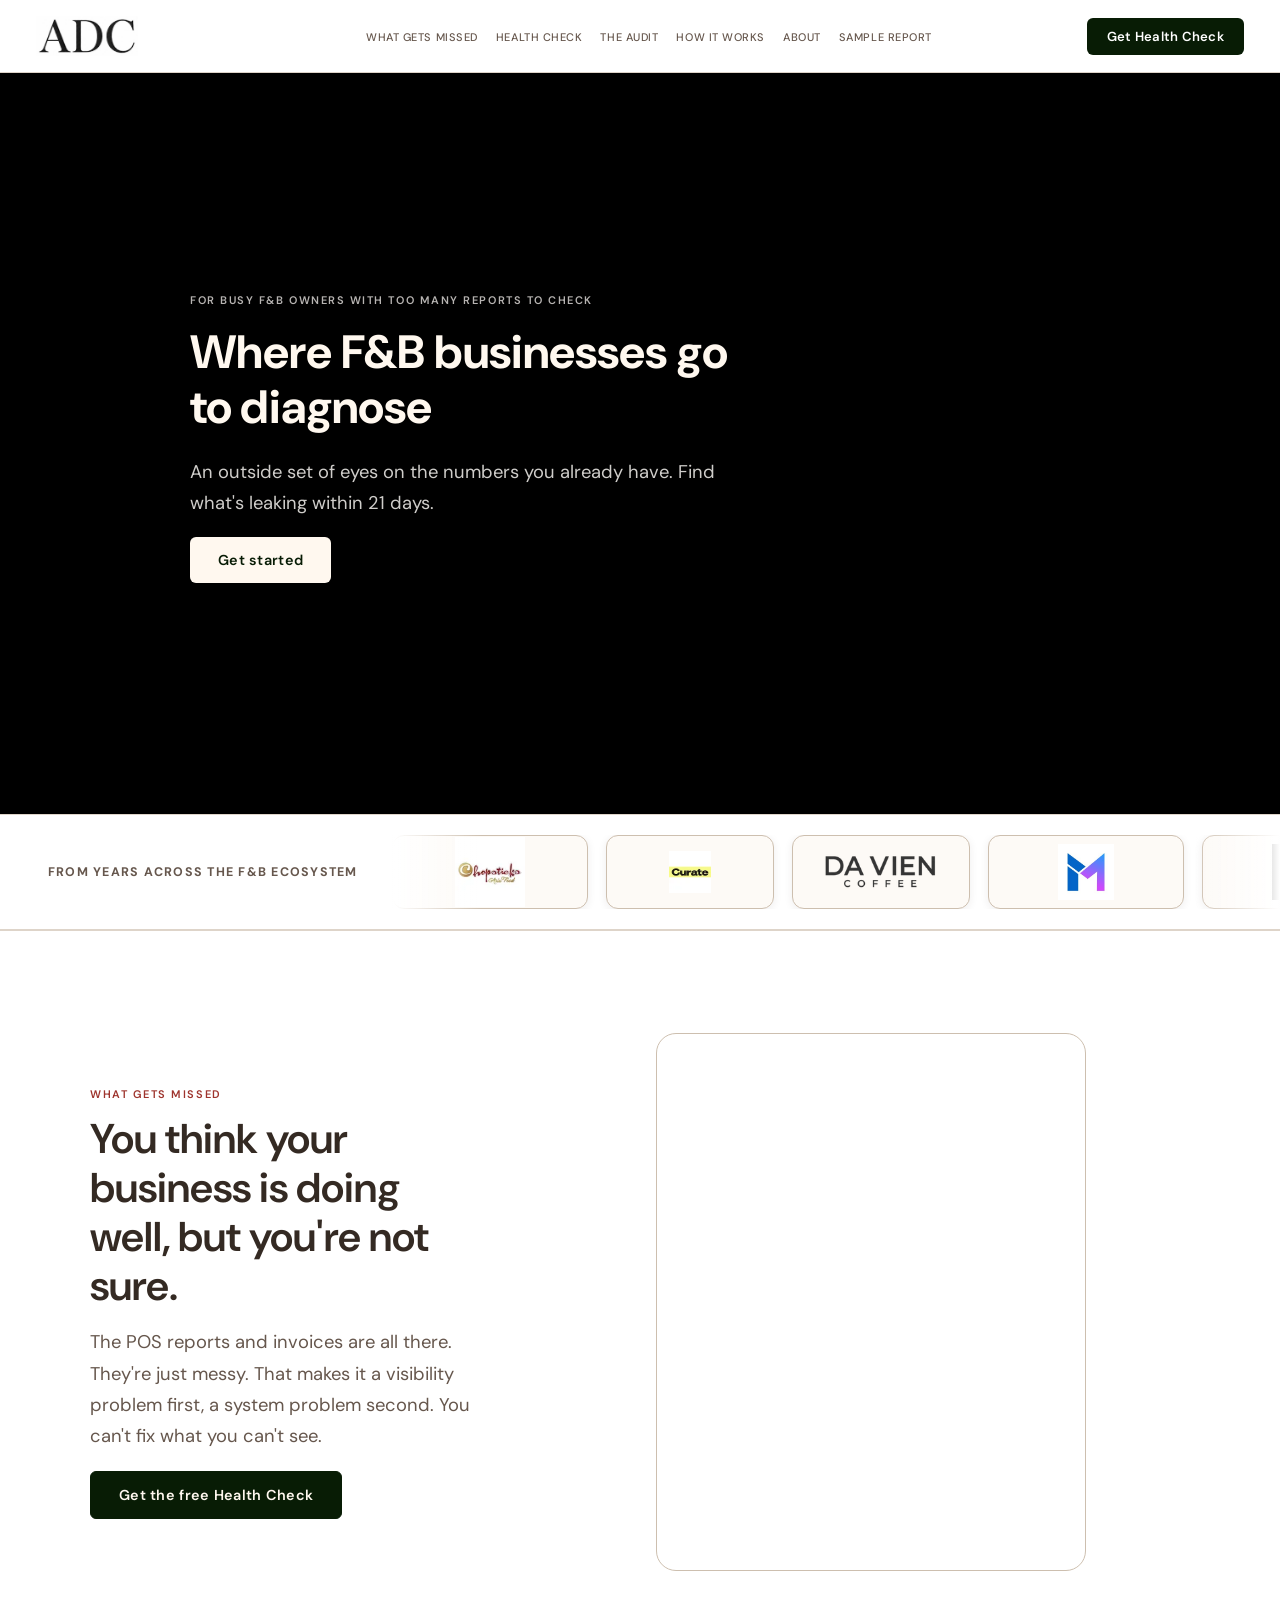
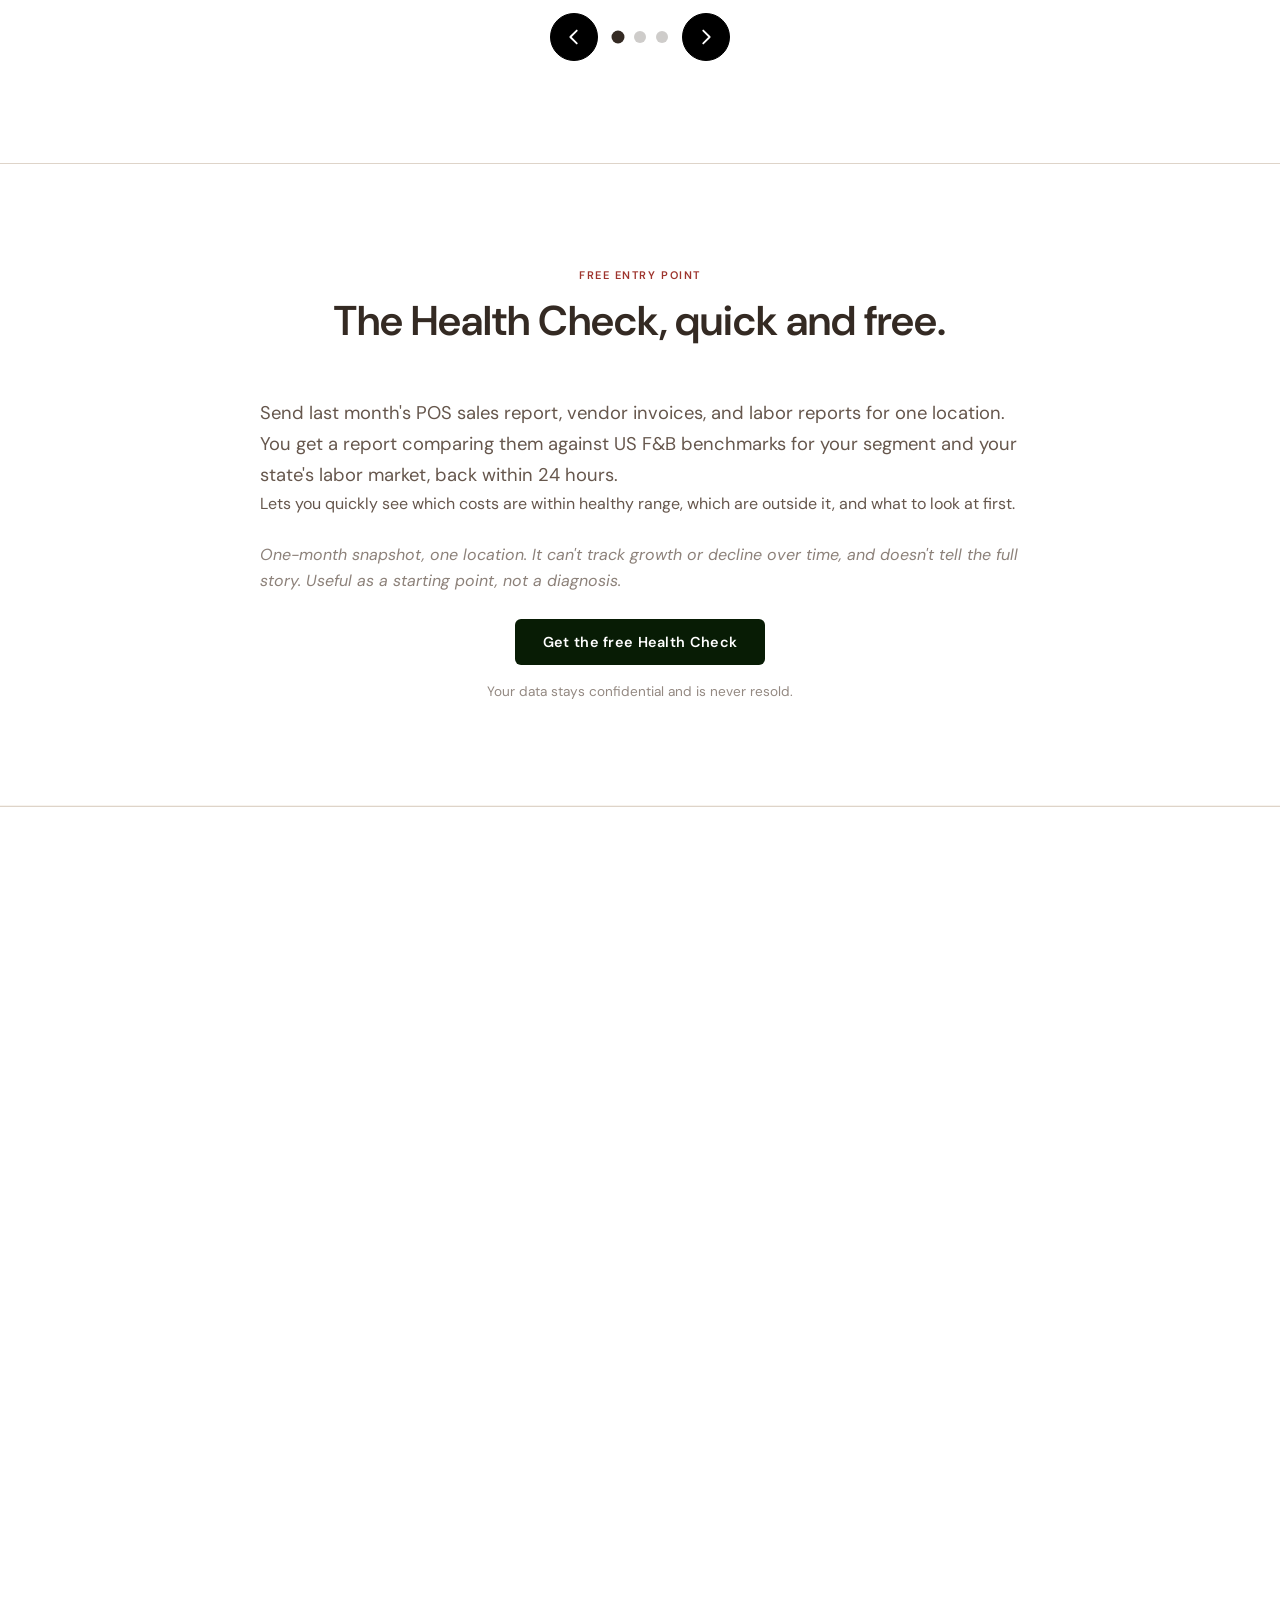
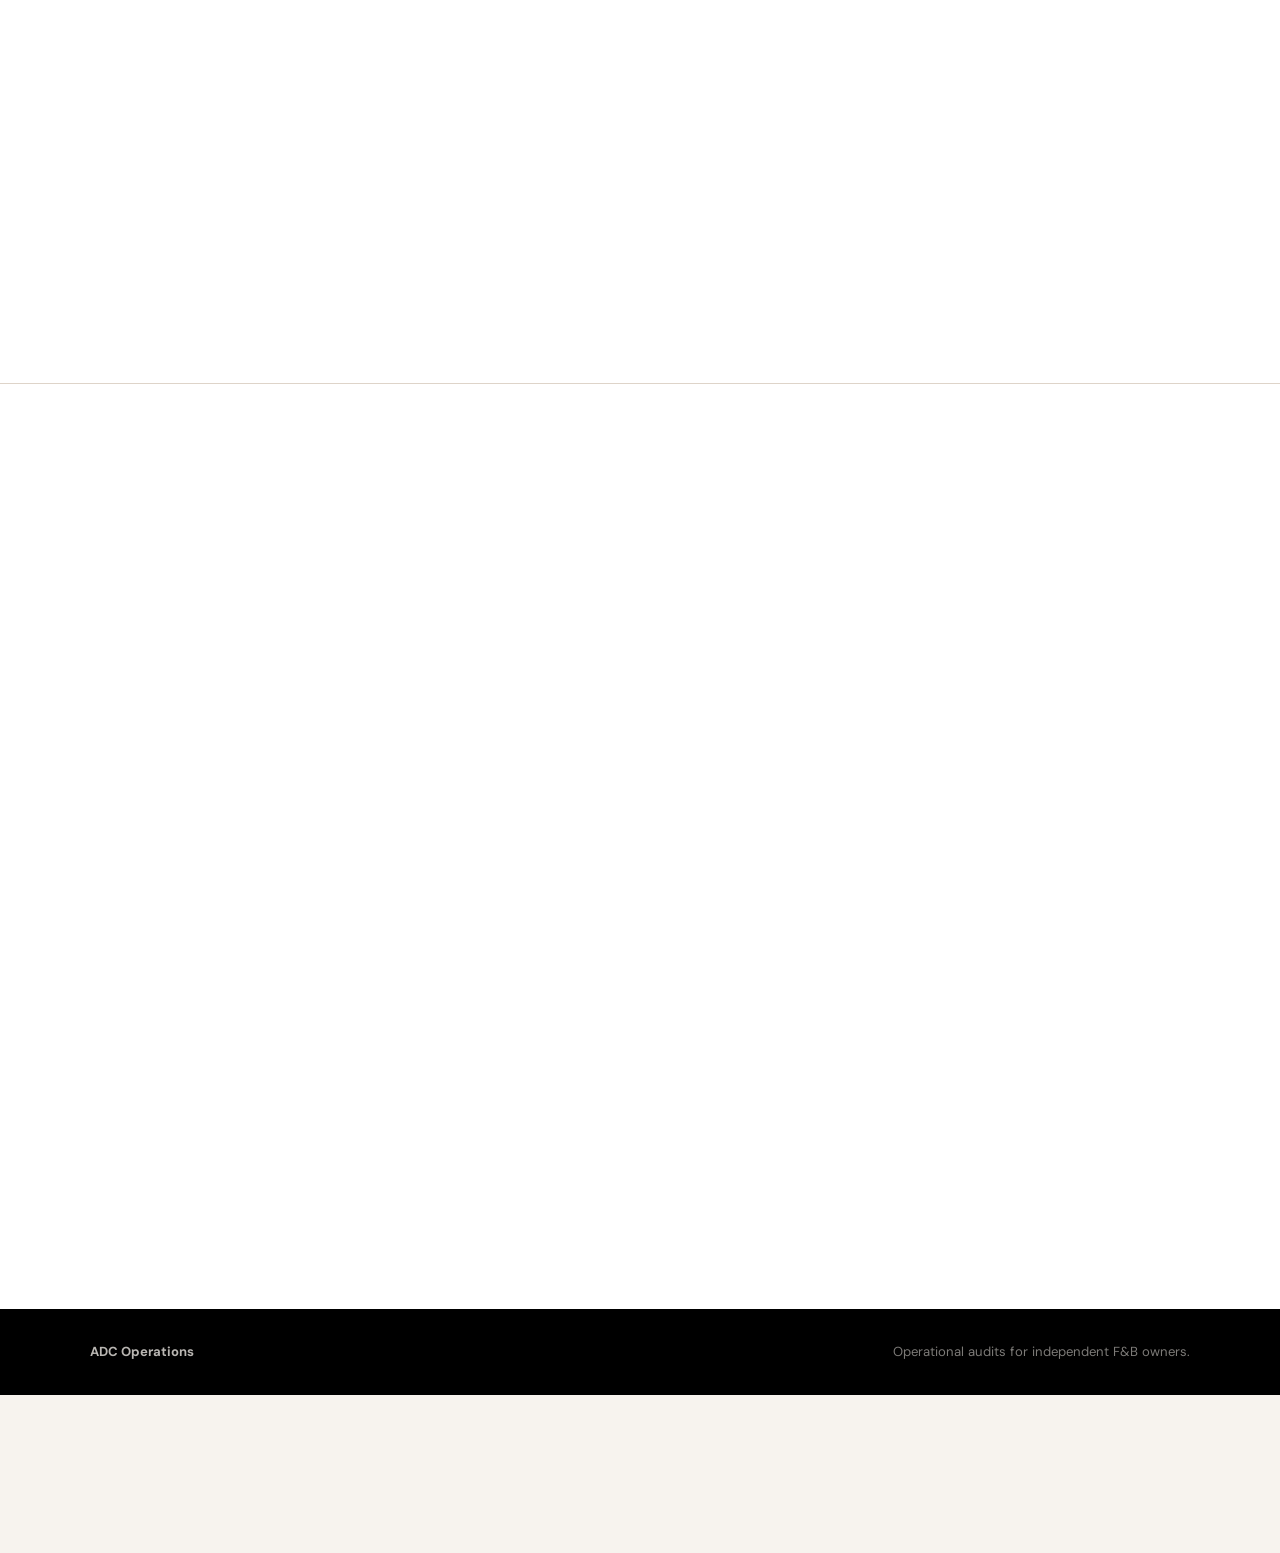
==== commit ebfc2dcf: "Add singleton red-flags audit demo; broaden landing page to all F&B owners - New red-flag-audit-s.ht" ====
--- a/index.html
+++ b/index.html
@@ -3,8 +3,8 @@
 <head>
   <meta charset="UTF-8" />
   <meta name="viewport" content="width=device-width, initial-scale=1.0" />
-  <title>ADC Operations: Operational Audits for Multi-Location F&amp;B Owners</title>
-  <meta name="description" content="The Red-Flags Audit is a 21-day operational review for independent multi-location F&amp;B owners. Identifies leakage across labor, COGS, inventory, and reporting." />
+  <title>ADC Operations: Operational Audits for Independent F&amp;B Owners</title>
+  <meta name="description" content="The Red-Flags Audit is a 21-day operational review for independent F&amp;B owners. Identifies leakage across labor, COGS, inventory, and reporting." />
   <link rel="canonical" href="https://adc-ops.com/" />
   <link rel="icon" type="image/png" sizes="32x32" href="assets/adc-favicon-32.png" />
   <script id="vtag-ai-js" async src="https://r2.leadsy.ai/tag.js" data-pid="12CsXQLgcvG90aMik" data-version="062024"></script>
@@ -49,7 +49,7 @@
     <div class="hero-inner">
 
       <div class="hero-content">
-        <span class="label">For busy multi-location F&amp;B owners with too many reports to check</span>
+        <span class="label">For busy F&amp;B owners with too many reports to check</span>
         <h1 aria-label="Where F&B businesses go to diagnose, stabilize, and standardize">
           Where F&amp;B businesses go
           <span class="hero-action-line">
@@ -159,7 +159,7 @@
                 <h2>The costly problems usually start small.</h2>
                 <p class="lead">Unapproved overtime, vendor price creep, untracked waste. Each one is too small to flag on its own. Stacked across locations and months, they're real money.</p>
                 <div class="btn-group" style="margin-top:18px;">
-                  <a href="red-flags-report.html" class="btn btn-slider" target="_blank" rel="noopener noreferrer">View a sample Red-Flags Report</a>
+                  <a href="red-flags-report.html" class="btn btn-slider" target="_blank" rel="noopener noreferrer">View a sample Red-Flags Audit</a>
                 </div>
               </div>
               <div class="problem-slide-visual">
@@ -408,8 +408,6 @@
           <li>How can all locations perform like the best?</li>
           <li>How can these leaks be systematically monitored and prevented?</li>
         </ol>
-
-        <p style="margin-top:24px; font-weight:600; color:#111;">Not for: single-location operators, operators with internal ops or finance staff, or POS implementation work.</p>
 
         <div class="btn-group" style="margin-top:24px;">
           <a href="https://cal.com/an-pham-ktqlcd/adc-intro-call" class="btn btn-primary" target="_blank" rel="noopener noreferrer">Book a 15-minute qualification call</a>
@@ -491,7 +489,7 @@
             </div>
             <div class="imessage-row is-adc" style="--message-delay: 8.55s;">
               <div class="imessage-bubble">
-                <span class="imessage-step">03 You receive the Red-Flags Report</span>
+                <span class="imessage-step">03 You receive the Red-Flags Audit</span>
                 <p>One document, five questions answered, with recommendations for the leakages found.</p>
               </div>
             </div>
@@ -545,7 +543,7 @@
       <div class="reveal" style="max-width:760px; margin:0 auto;">
         <p class="lead">ADC is run by An Pham, an operator with 8+ years across the F&amp;B ecosystem.</p>
 
-        <p>An has built and standardized the operating systems behind a fast-casual brand's growth from $1M to $2M in annual revenue in two years, and a coffee chain's expansion from 2 to 8 locations in under two years. Both were independent multi-location operations. The kind of business this audit is built for.</p>
+        <p>An has built and standardized the operating systems behind a fast-casual brand's growth from $1M to $2M in annual revenue in two years, and a coffee chain's expansion from 2 to 8 locations in under two years. That same operating rigor, finding what's leaking and tightening it, is what this audit puts to work for independent owners.</p>
       </div>
     </div>
   </section>
@@ -595,7 +593,7 @@
   <footer>
     <div class="footer-inner">
       <div class="footer-logo">ADC Operations</div>
-      <div>Operational audits for independent multi-location F&amp;B owners.</div>
+      <div>Operational audits for independent F&amp;B owners.</div>
     </div>
   </footer>
 
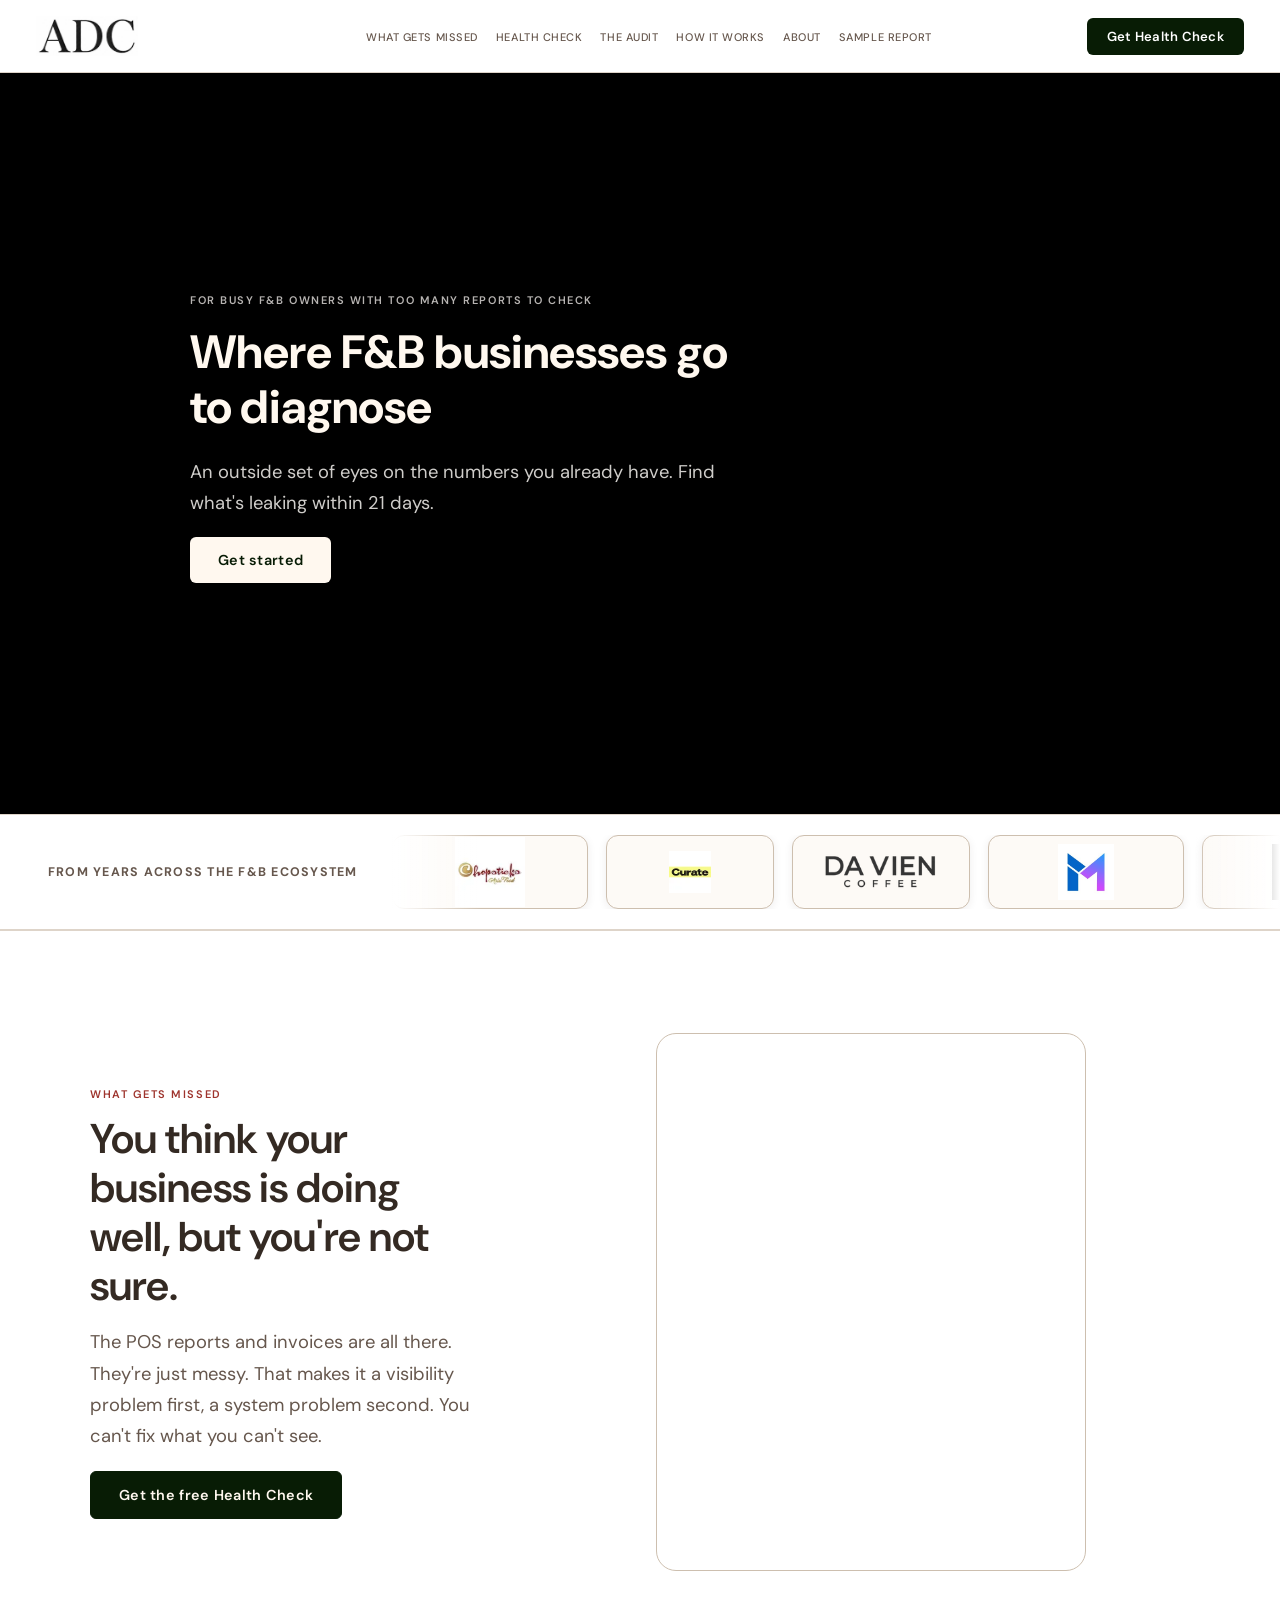
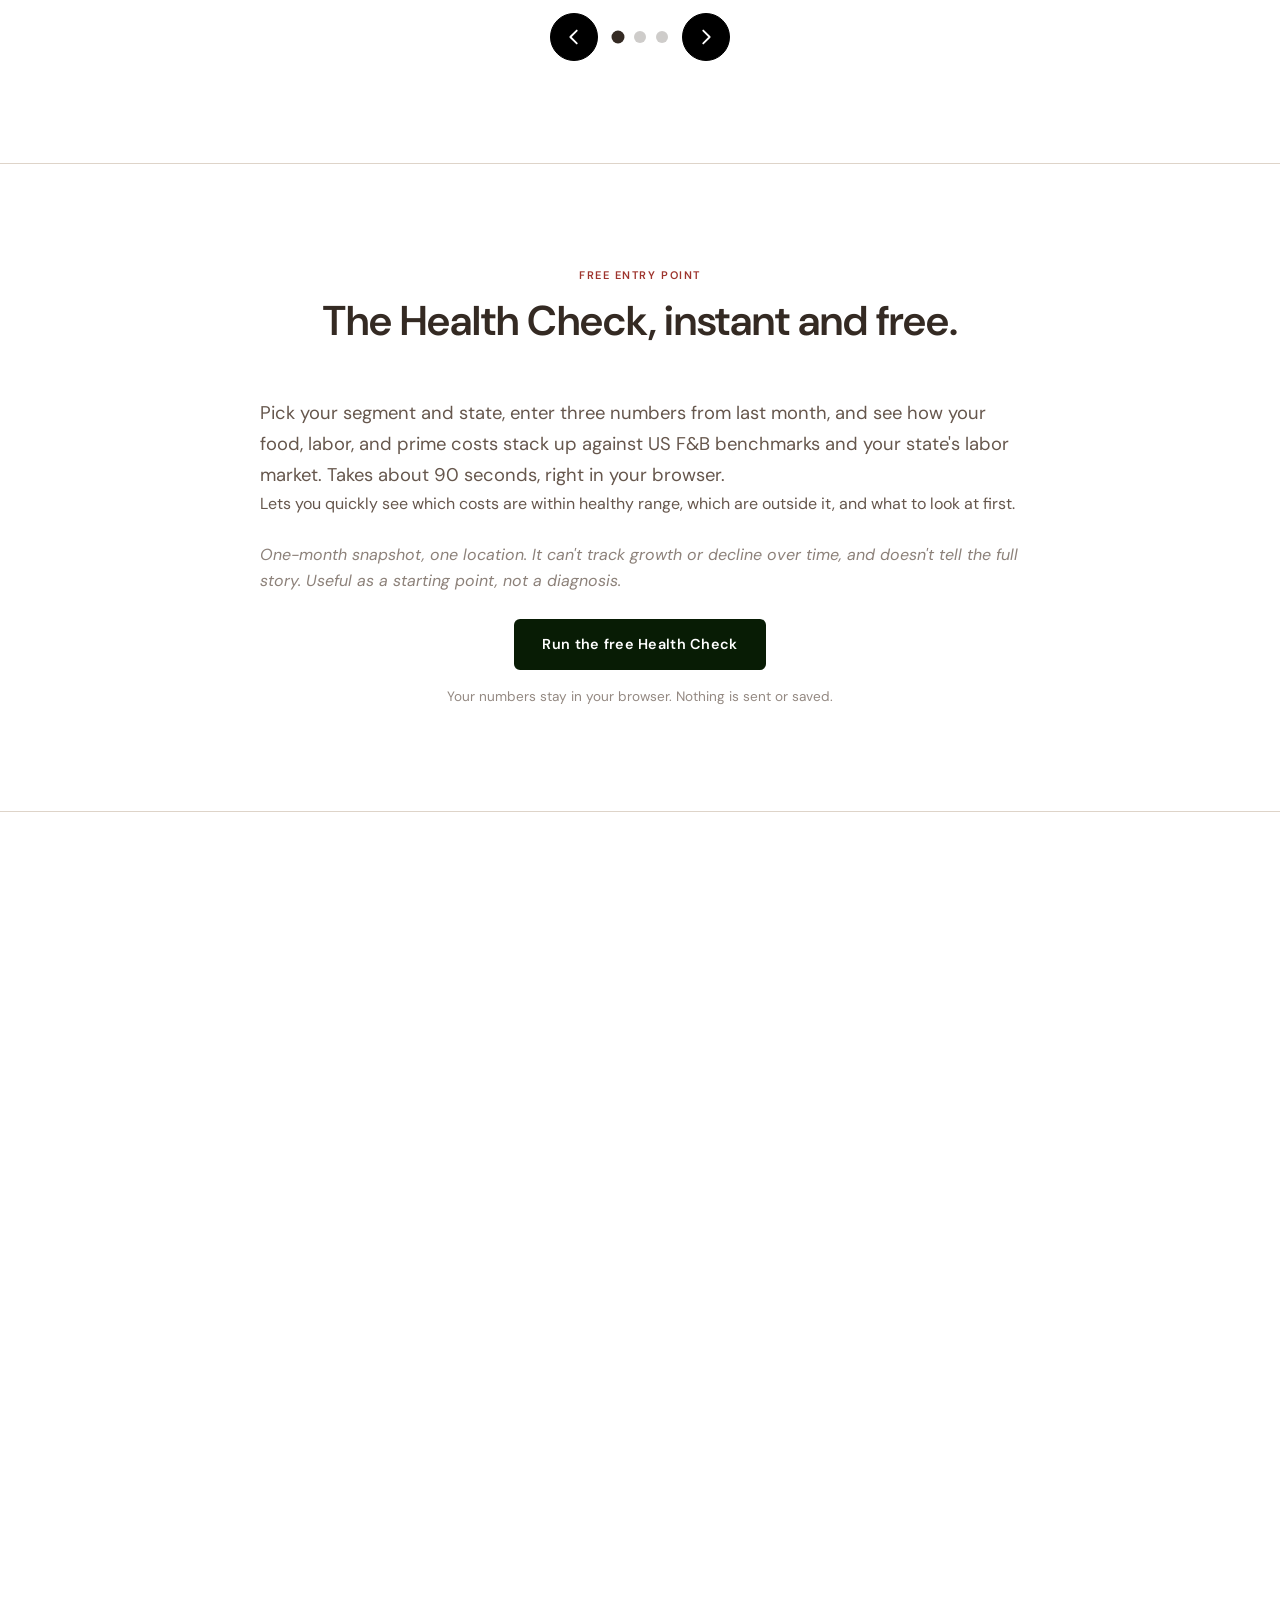
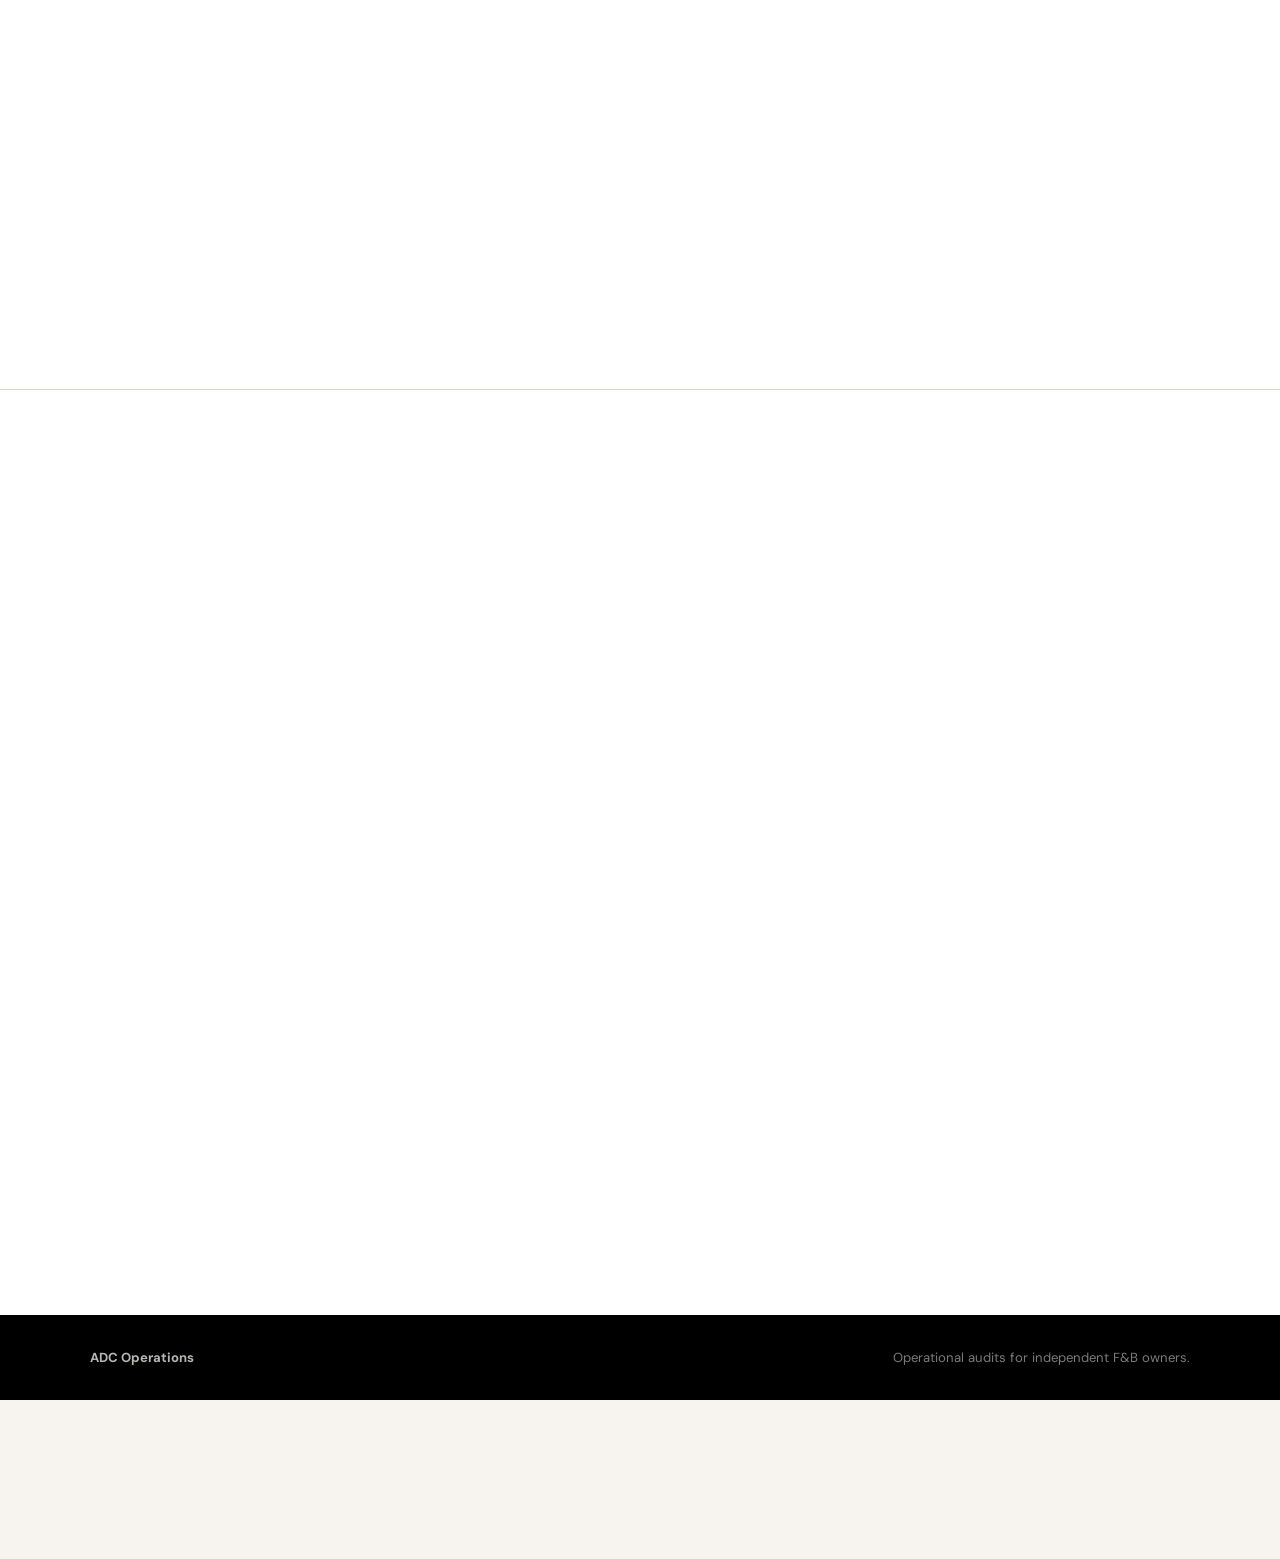
==== commit f6b49f5a: "Add interactive Health Check tool; rewire landing page to it New health-check.html: a self-contained" ====
--- a/index.html
+++ b/index.html
@@ -229,11 +229,11 @@
     <div class="section-inner">
       <div class="section-header reveal" style="text-align:center; max-width:none; margin-left:auto; margin-right:auto;">
         <span class="label">Free entry point</span>
-        <h2>The Health Check, quick and free.</h2>
+        <h2>The Health Check, instant and free.</h2>
       </div>
 
       <div class="reveal" style="max-width:760px; margin:0 auto; text-align:left;">
-        <p class="lead">Send last month's POS sales report, vendor invoices, and labor reports for one location. You get a report comparing them against US F&amp;B benchmarks for your segment and your state's labor market, back within 24 hours.</p>
+        <p class="lead">Pick your segment and state, enter three numbers from last month, and see how your food, labor, and prime costs stack up against US F&amp;B benchmarks and your state's labor market. Takes about 90 seconds, right in your browser.</p>
 
         <p>Lets you quickly see which costs are within healthy range, which are outside it, and what to look at first.</p>
 
@@ -241,10 +241,10 @@
       </div>
 
       <div class="btn-group reveal" style="margin-top:24px; justify-content:center;">
-        <button class="btn btn-primary" type="button" data-choice-open>Get the free Health Check</button>
-      </div>
-
-      <p class="reveal" style="text-align:center; font-size:0.85rem; opacity:0.7; margin-top:16px;">Your data stays confidential and is never resold.</p>
+        <a class="btn btn-primary" href="health-check.html">Run the free Health Check</a>
+      </div>
+
+      <p class="reveal" style="text-align:center; font-size:0.85rem; opacity:0.7; margin-top:16px;">Your numbers stay in your browser. Nothing is sent or saved.</p>
     </div>
   </section>
 
@@ -569,14 +569,14 @@
       <div class="choice-panel-header">
         <div>
           <h3 id="choice-title">How would you like to start?</h3>
-          <p>Choose the easiest first step. Either email last month's reports for the free Health Check, or book a short call to discuss the Audit.</p>
+          <p>Choose the easiest first step. Run the free Health Check in your browser, or book a short call to talk through the Audit.</p>
         </div>
         <button class="choice-close" type="button" aria-label="Close choice panel" data-choice-close>&times;</button>
       </div>
       <div class="choice-options">
-        <a class="choice-option choice-option--primary" href="mailto:ap@adc-ops.com?subject=Free%20Health%20Check%20Request">
-          <strong>Email your reports for the free Health Check</strong>
-          <p>Email last month's POS sales report, vendor invoices, and labor reports for one location to <strong>ap@adc-ops.com</strong>. You'll get a benchmark report back within 24 hours.<br>Your data stays confidential and is never resold.</p>
+        <a class="choice-option choice-option--primary" href="health-check.html">
+          <strong>Run the free 90-second Health Check</strong>
+          <p>Pick your segment and state, enter three numbers, and see your food, labor, and prime costs against the benchmarks instantly. Nothing to send, nothing saved.</p>
         </a>
         <a class="choice-option" href="https://cal.com/an-pham-ktqlcd/adc-intro-call" target="_blank" rel="noopener noreferrer">
           <strong>Book 15-minute qualification call</strong>
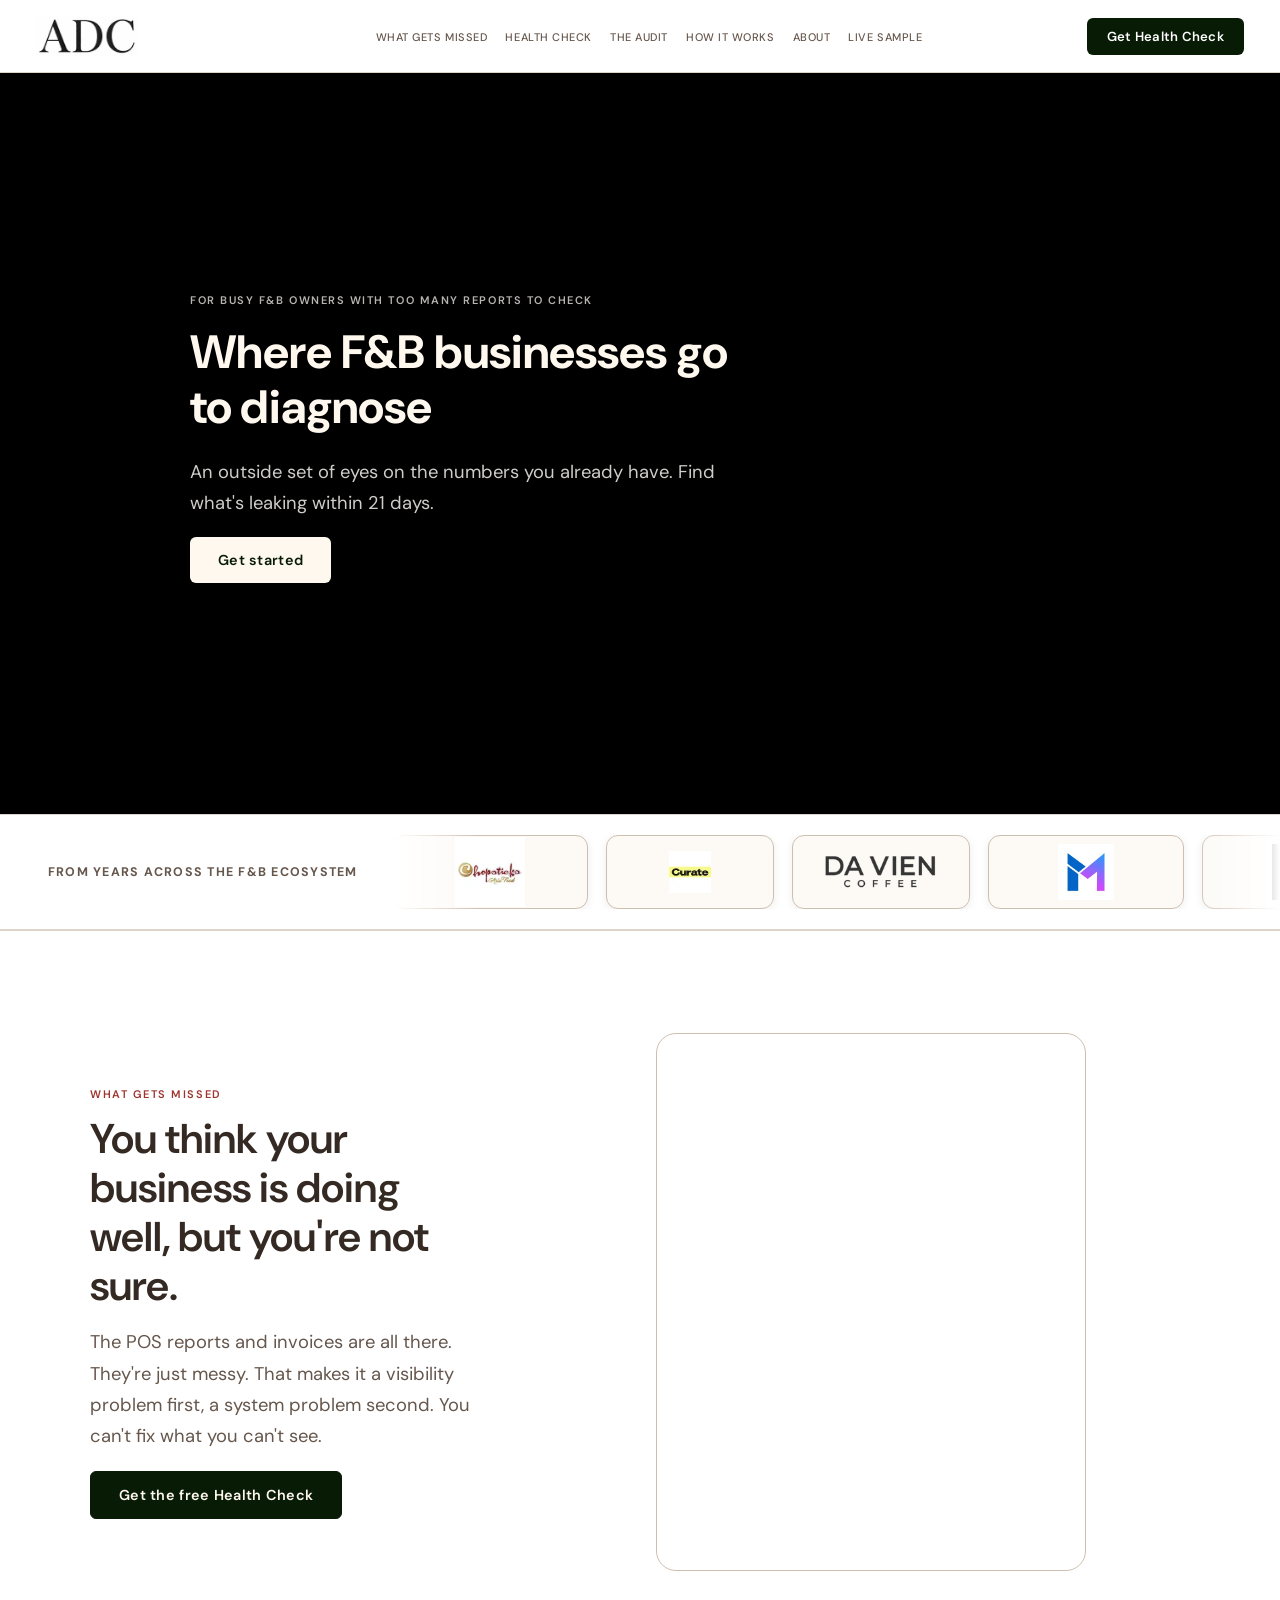
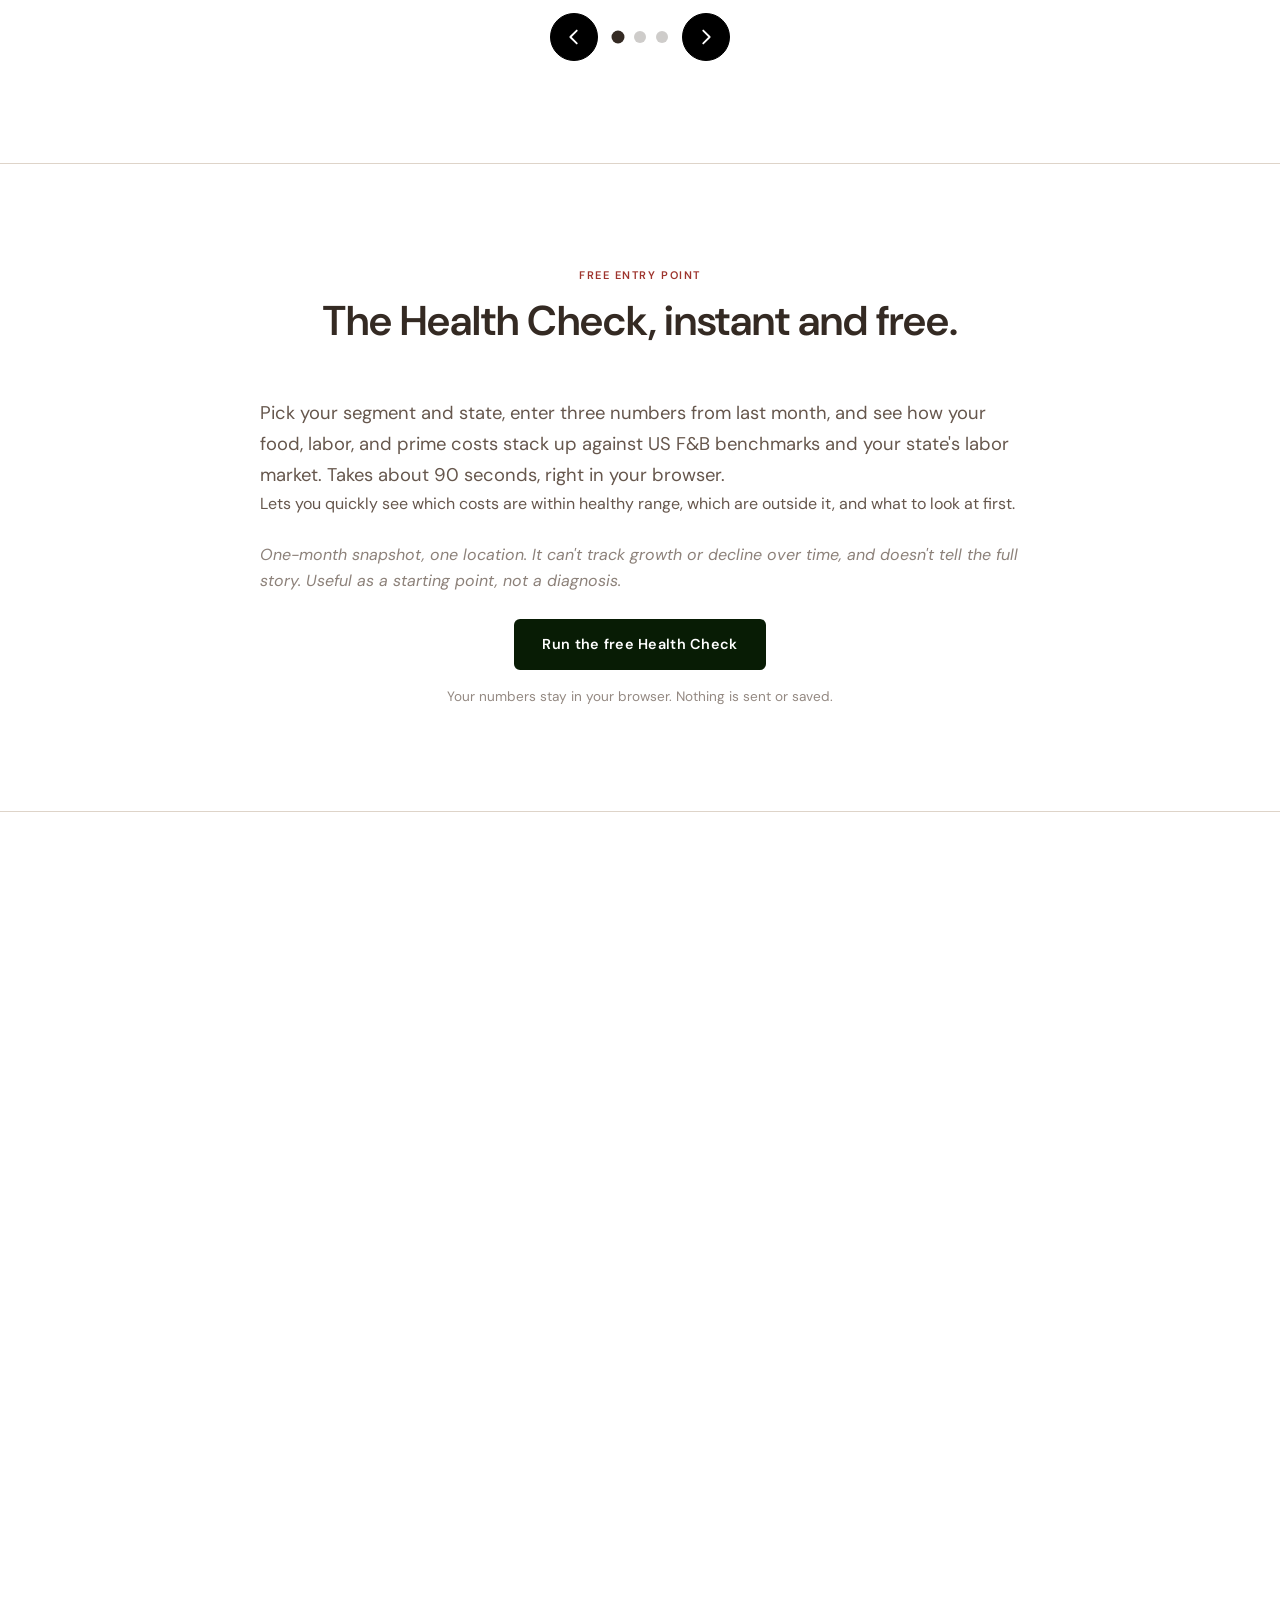
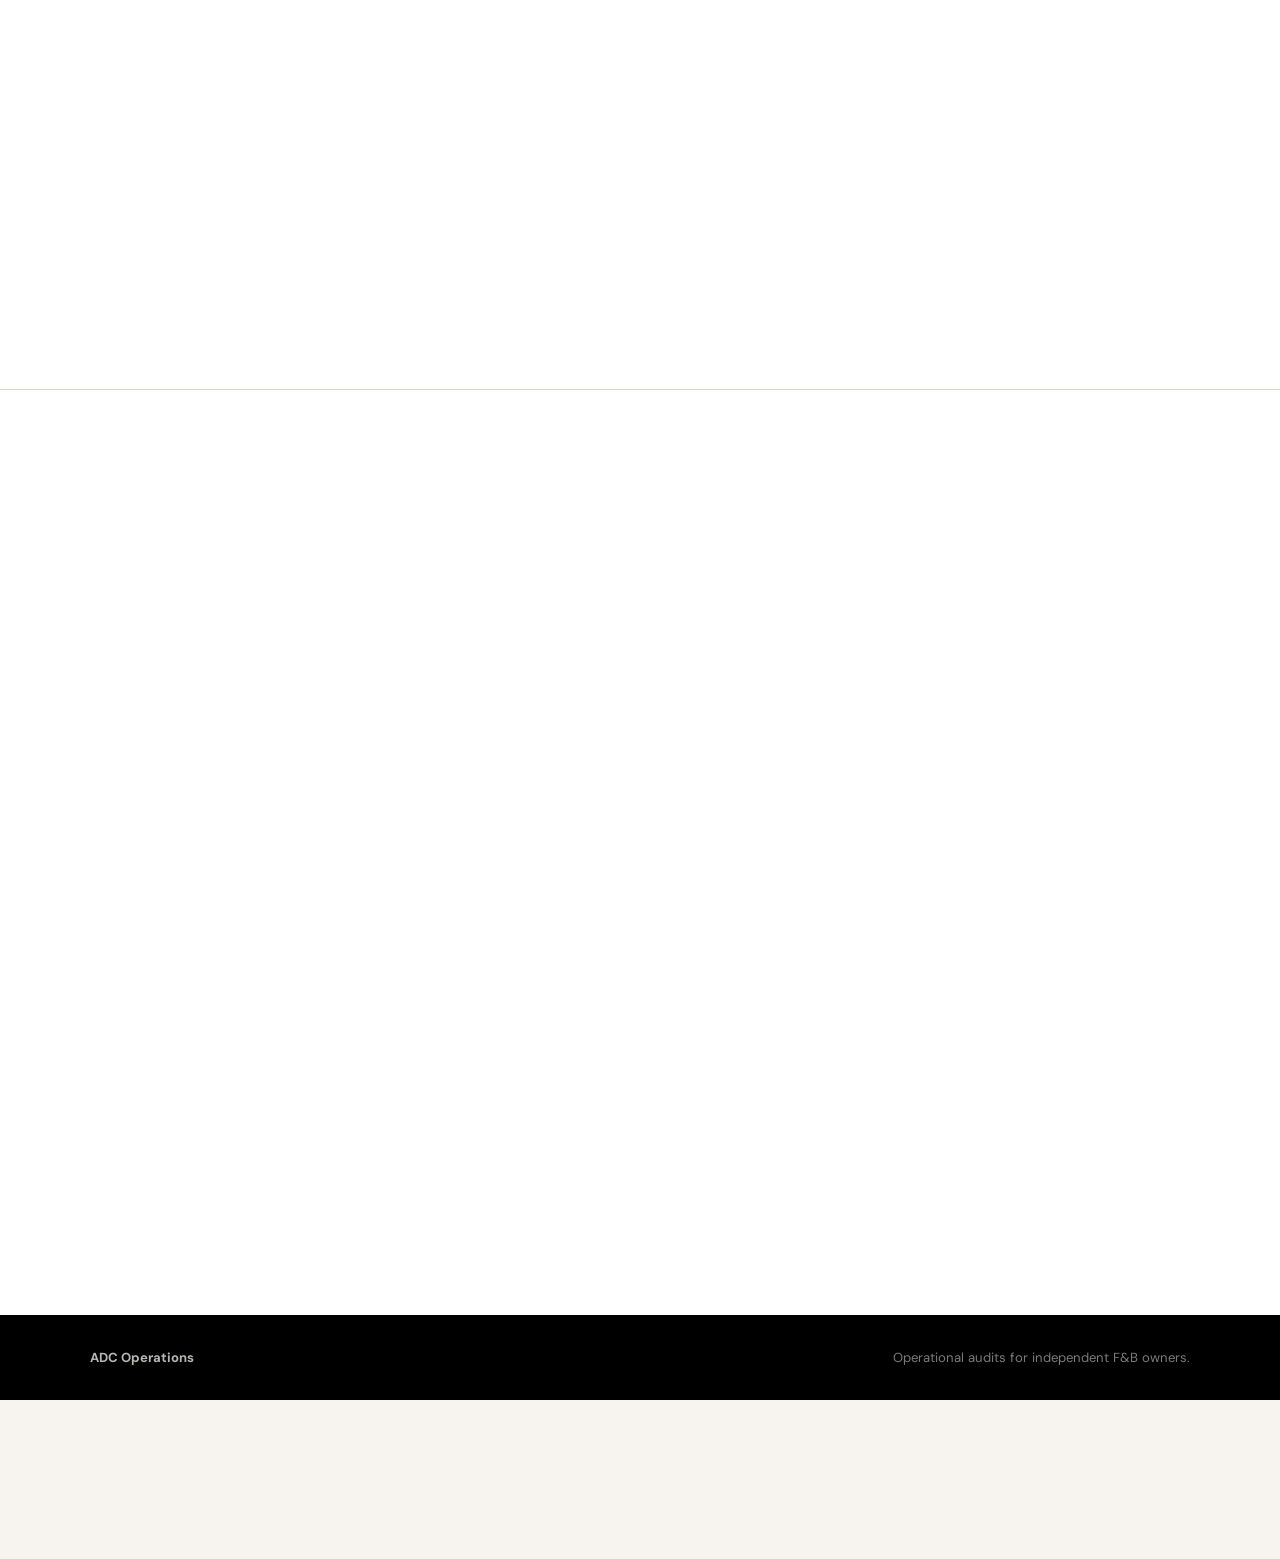
==== commit a1b07e1f: "Point sample CTAs at the dashboard; unify Red-Flags Audit naming Rewire the landing-page sample CTAs" ====
--- a/index.html
+++ b/index.html
@@ -34,7 +34,7 @@
         <li><a href="#audit">The Audit</a></li>
         <li><a href="#how">How It Works</a></li>
         <li><a href="#about">About</a></li>
-        <li><a href="red-flags-report.html" target="_blank" rel="noopener noreferrer">Sample Report</a></li>
+        <li><a href="red-flags-dashboard.html" target="_blank" rel="noopener noreferrer">Live Sample</a></li>
       </ul>
       <!-- CTA LINK: Replace href="#cta" with your Calendly or booking URL -->
       <button class="btn btn-primary nav-cta" type="button" data-choice-open>Get Health Check</button>
@@ -159,7 +159,7 @@
                 <h2>The costly problems usually start small.</h2>
                 <p class="lead">Unapproved overtime, vendor price creep, untracked waste. Each one is too small to flag on its own. Stacked across locations and months, they're real money.</p>
                 <div class="btn-group" style="margin-top:18px;">
-                  <a href="red-flags-report.html" class="btn btn-slider" target="_blank" rel="noopener noreferrer">View a sample Red-Flags Audit</a>
+                  <a href="red-flags-dashboard.html" class="btn btn-slider" target="_blank" rel="noopener noreferrer">Explore a sample Red-Flags Audit</a>
                 </div>
               </div>
               <div class="problem-slide-visual">
